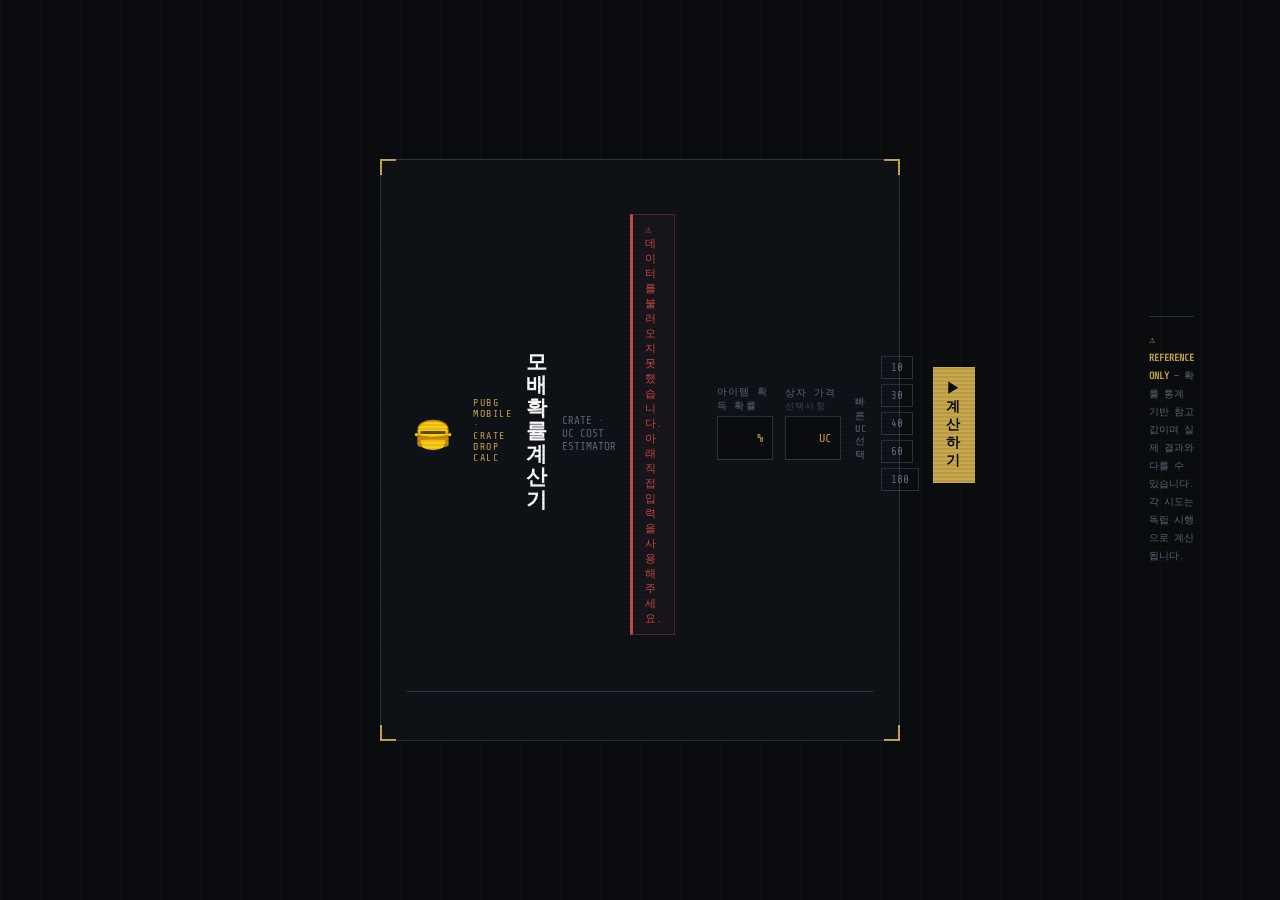
==== index.html @ 36c5b49b "Update index.html" ====
<!DOCTYPE html>
<html lang="ko">
<head>
  <meta charset="UTF-8">
  <meta name="viewport" content="width=device-width, initial-scale=1.0">
  <title>모배 확률 계산기</title>
  <!-- Open Graph -->
  <meta property="og:title" content="PUBG INFO - UC 최저가 계산기 & 정보">
  <meta property="og:description" content="iOS / Android UC 최저가 계산기, 확률 계산기, PUBG 최신 정보를 한곳에서 확인하세요!">
  <meta property="og:image" content="https://wsrv.nl/?url=pbs.twimg.com/media/HD0AyoGb0AAxXjQ.jpg:large&w=1200&h=630&fit=cover">
  <meta property="og:image:width" content="1200">
  <meta property="og:image:height" content="630">
  <meta property="og:url" content="https://pubgmk14.github.io/Main-web/">
  <meta property="og:type" content="website">
  <link href="https://fonts.googleapis.com/css2?family=Share+Tech+Mono&family=Rajdhani:wght@400;600;700&display=swap" rel="stylesheet">
  <style>
    :root {
      --bg:      #0a0c0f;
      --panel:   #0f1318;
      --border:  #2a3540;
      --accent:  #c8a84b;
      --accent2: #4b8fc8;
      --text:    #d4dde6;
      --dim:     #5a6a7a;
      --danger:  #c84b4b;
      --green:   #4bc87a;
      --red:     #e05c5c;
      --mono:    'Share Tech Mono', monospace;
      --sans:    'Rajdhani', sans-serif;
    }
    *, *::before, *::after { box-sizing: border-box; margin: 0; padding: 0; }

    body {
      background: var(--bg);
      color: var(--text);
      font-family: var(--sans);
      min-height: 100vh;
      display: flex;
      align-items: center;
      justify-content: center;
      padding: 28px 0;
    }
    body::before {
      content: '';
      position: fixed; inset: 0;
      background-image:
        linear-gradient(rgba(200,168,75,.04) 1px, transparent 1px),
        linear-gradient(90deg, rgba(200,168,75,.04) 1px, transparent 1px);
      background-size: 40px 40px;
      pointer-events: none;
    }
    body::after {
      content: '';
      position: fixed; inset: 0;
      background: repeating-linear-gradient(0deg, transparent, transparent 2px, rgba(0,0,0,.08) 2px, rgba(0,0,0,.08) 4px);
      pointer-events: none;
    }

    .panel {
      position: relative;
      width: min(520px, 96vw);
      background: var(--panel);
      border: 1px solid var(--border);
      padding: 30px 26px 26px;
      animation: fadeIn .5s ease;
    }
    .panel::before, .panel::after,
    .panel .cbl, .panel .cbr {
      content: '';
      position: absolute;
      width: 16px; height: 16px;
      border-color: var(--accent);
      border-style: solid;
    }
    .panel::before { top:-1px;    left:-1px;   border-width: 2px 0 0 2px; }
    .panel::after  { top:-1px;    right:-1px;  border-width: 2px 2px 0 0; }
    .panel .cbl    { bottom:-1px; left:-1px;   border-width: 0 0 2px 2px; }
    .panel .cbr    { bottom:-1px; right:-1px;  border-width: 0 2px 2px 0; }

    /* ── Header ── */
    .header {
      display: flex;
      align-items: center;
      gap: 14px;
      margin-bottom: 22px;
      padding-bottom: 18px;
      border-bottom: 1px solid var(--border);
    }
    .badge { font-family: var(--mono); font-size: 10px; letter-spacing: .15em; color: var(--accent); margin-bottom: 4px; }
    h1 { font-size: 21px; font-weight: 700; letter-spacing: .05em; color: #fff; line-height: 1.1; }
    .sub { font-family: var(--mono); font-size: 11px; color: var(--dim); margin-top: 3px; }

    /* ── Loading ── */
    .loading-bar {
      display: flex;
      align-items: center;
      gap: 10px;
      font-family: var(--mono);
      font-size: 11px;
      color: var(--accent);
      padding: 10px 0 14px;
    }
    .spinner {
      width: 14px; height: 14px;
      border: 2px solid var(--border);
      border-top-color: var(--accent);
      border-radius: 50%;
      animation: spin .7s linear infinite;
      flex-shrink: 0;
    }
    .load-err {
      font-family: var(--mono);
      font-size: 11px;
      color: var(--danger);
      padding: 8px 12px;
      border: 1px solid rgba(200,75,75,.3);
      border-left: 3px solid var(--danger);
      background: rgba(200,75,75,.05);
      margin-bottom: 14px;
      display: none;
    }
    .load-err.show { display: block; }

    /* ── Field label ── */
    .flabel {
      font-family: var(--mono);
      font-size: 10px;
      letter-spacing: .12em;
      color: var(--dim);
      text-transform: uppercase;
      margin-bottom: 7px;
    }

    /* ── Dropdowns ── */
    .select-wrap { position: relative; margin-bottom: 14px; }
    .select-wrap select {
      width: 100%;
      background: var(--bg);
      border: 1px solid var(--border);
      color: var(--text);
      font-family: var(--mono);
      font-size: 12px;
      padding: 11px 36px 11px 12px;
      outline: none;
      appearance: none;
      -webkit-appearance: none;
      cursor: pointer;
      transition: border-color .2s;
    }
    .select-wrap select:focus { border-color: var(--accent); }
    .select-wrap select:disabled { opacity: .35; cursor: not-allowed; }
    .select-arrow {
      position: absolute;
      right: 12px; top: 50%;
      transform: translateY(-50%);
      color: var(--accent);
      pointer-events: none;
      font-size: 10px;
    }
    .select-wrap select option { background: #141a22; }

    /* item option grade color dots */
    .grade-dot {
      display: inline-block;
      width: 7px; height: 7px;
      border-radius: 50%;
      margin-right: 4px;
    }

    /* ── Selected prob display ── */
    .prob-display {
      background: var(--bg);
      border: 1px solid var(--border);
      border-left: 3px solid var(--accent);
      padding: 10px 14px;
      margin-bottom: 14px;
      display: none;
      align-items: center;
      justify-content: space-between;
      gap: 8px;
    }
    .prob-display.show { display: flex; }
    .prob-left { flex: 1; min-width: 0; }
    .prob-label { font-family: var(--mono); font-size: 9px; color: var(--dim); letter-spacing: .1em; margin-bottom: 2px; }
    .prob-item  { font-family: var(--mono); font-size: 11px; color: var(--text); white-space: nowrap; overflow: hidden; text-overflow: ellipsis; }
    .prob-grade-badge {
      font-family: var(--mono);
      font-size: 10px;
      padding: 2px 7px;
      border-radius: 2px;
      flex-shrink: 0;
    }
    .prob-val-big { font-family: var(--mono); font-size: 22px; color: var(--accent); flex-shrink: 0; }

    /* ── Manual toggle ── */
    .manual-toggle {
      font-family: var(--mono);
      font-size: 10px;
      color: var(--dim);
      text-align: right;
      margin-bottom: 12px;
      cursor: pointer;
      text-decoration: underline;
      text-underline-offset: 2px;
      letter-spacing: .05em;
      user-select: none;
    }
    .manual-toggle:hover { color: var(--accent); }

    .manual-section { display: none; }
    .manual-section.show { display: block; }

    /* ── Text input ── */
    .input-wrap { position: relative; margin-bottom: 14px; }
    .input-wrap input {
      width: 100%;
      background: var(--bg);
      border: 1px solid var(--border);
      color: var(--text);
      font-family: var(--mono);
      font-size: 19px;
      padding: 10px 42px 10px 12px;
      outline: none;
      transition: border-color .2s;
      appearance: textfield;
      -moz-appearance: textfield;
    }
    .input-wrap input::-webkit-inner-spin-button,
    .input-wrap input::-webkit-outer-spin-button { -webkit-appearance: none; }
    .input-wrap input:focus { border-color: var(--accent); }
    .input-wrap input::placeholder { color: var(--dim); font-size: 15px; }
    .ulabel {
      position: absolute;
      right: 10px; top: 50%;
      transform: translateY(-50%);
      font-family: var(--mono);
      font-size: 12px;
      color: var(--accent);
      pointer-events: none;
    }

    /* ── Sep ── */
    .sep { border: none; border-top: 1px solid var(--border); margin: 4px 0 16px; }

    /* ── Chips ── */
    .chip-row { display: flex; flex-wrap: wrap; gap: 5px; margin-bottom: 16px; }
    .chip {
      font-family: var(--mono);
      font-size: 11px;
      padding: 4px 9px;
      border: 1px solid var(--border);
      background: transparent;
      color: var(--dim);
      cursor: pointer;
      transition: all .15s;
    }
    .chip:hover  { border-color: var(--accent); color: var(--accent); }
    .chip.active { border-color: var(--accent); background: rgba(200,168,75,.12); color: var(--accent); }

    /* ── Calc btn ── */
    .calc-btn {
      width: 100%;
      background: var(--accent);
      color: #0a0c0f;
      border: none;
      font-family: var(--sans);
      font-weight: 700;
      font-size: 14px;
      letter-spacing: .1em;
      text-transform: uppercase;
      padding: 13px;
      cursor: pointer;
      transition: background .15s, transform .1s;
      margin-bottom: 14px;
    }
    .calc-btn:hover  { background: #d9bc6e; }
    .calc-btn:active { transform: scale(.98); }
    .calc-btn:disabled { opacity: .35; cursor: not-allowed; transform: none; }

    /* ── Error ── */
    .error-msg { font-family: var(--mono); font-size: 11px; color: var(--danger); margin-bottom: 10px; display: none; }
    .error-msg.show { display: block; }

    /* ── Results ── */
    .results {
      opacity: 0;
      transform: translateY(6px);
      transition: opacity .3s, transform .3s;
    }
    .results.visible { opacity: 1; transform: none; }

    .res-header {
      display: grid;
      grid-template-columns: 70px 1fr 1fr;
      margin-bottom: 4px;
      padding: 0 2px;
    }
    .res-header span {
      font-family: var(--mono);
      font-size: 9px;
      letter-spacing: .12em;
      color: var(--dim);
      text-transform: uppercase;
    }
    .res-header span:nth-child(2),
    .res-header span:nth-child(3) { text-align: center; }

    .res-row {
      display: grid;
      grid-template-columns: 70px 1fr 1fr;
      border: 1px solid var(--border);
      border-left: 3px solid var(--accent2);
      background: var(--bg);
      margin-bottom: 6px;
      overflow: hidden;
    }
    .res-row.c-gold  { border-left-color: var(--accent); }
    .res-row.c-green { border-left-color: var(--green);  }
    .res-row.c-red   { border-left-color: var(--red);    }

    .res-label {
      padding: 10px 8px;
      border-right: 1px solid var(--border);
      display: flex;
      flex-direction: column;
      justify-content: center;
    }
    .res-label .pct  { font-family: var(--mono); font-size: 15px; color: #fff; font-weight: 700; line-height: 1; }
    .res-label .ptag { font-family: var(--mono); font-size: 9px; color: var(--dim); margin-top: 2px; }

    .res-cell {
      padding: 10px 10px;
      display: flex;
      flex-direction: column;
      justify-content: center;
      align-items: center;
      border-right: 1px solid var(--border);
    }
    .res-cell:last-child { border-right: none; }

    .cell-val {
      font-family: var(--mono);
      font-size: 17px;
      color: #fff;
      white-space: nowrap;
      overflow: hidden;
      text-overflow: ellipsis;
      max-width: 100%;
    }
    .cell-val .unit  { font-size: 11px; color: var(--dim); margin-left: 2px; }
    .cell-val .ucsym { font-size: 11px; color: var(--accent); margin-right: 2px; }
    .cell-sub { font-family: var(--mono); font-size: 9px; color: var(--dim); margin-top: 2px; }

    /* ── 100% note ── */
    .inf-note {
      font-family: var(--mono);
      font-size: 10px;
      color: var(--dim);
      background: rgba(224,92,92,.05);
      border: 1px solid rgba(224,92,92,.18);
      border-left: 3px solid var(--red);
      padding: 8px 12px;
      line-height: 1.8;
      margin-bottom: 6px;
      display: none;
    }
    .inf-note.show { display: block; }
    .inf-note b { color: #e8a0a0; }

    /* ── Freshness ── */
    .freshness {
      font-family: var(--mono);
      font-size: 9px;
      color: var(--dim);
      margin-bottom: 14px;
      display: none;
    }
    .freshness.show { display: flex; align-items: center; gap: 6px; }
    .freshness .dot { color: var(--green); }
    .freshness .cnt { color: var(--accent); }

    /* ── Notice ── */
    .notice {
      font-family: var(--mono);
      font-size: 10px;
      color: var(--dim);
      margin-top: 18px;
      padding-top: 14px;
      border-top: 1px solid var(--border);
      line-height: 1.8;
    }
    .notice b { color: var(--accent); }

    @media (max-width: 380px) {
      .res-row    { grid-template-columns: 58px 1fr 1fr; }
      .res-header { grid-template-columns: 58px 1fr 1fr; }
      .res-cell   { padding: 8px 6px; }
      .res-label  { padding: 8px 5px; }
      .res-label .pct { font-size: 13px; }
      .cell-val   { font-size: 14px; }
    }

    @keyframes fadeIn { from { opacity:0; transform:translateY(12px); } to { opacity:1; transform:none; } }
    @keyframes spin   { to { transform: rotate(360deg); } }
    @keyframes rowpulse {
      0%   { box-shadow: 0 0 0 0 rgba(200,168,75,.3); }
      70%  { box-shadow: 0 0 0 6px rgba(200,168,75,0); }
      100% { box-shadow: 0 0 0 0 rgba(200,168,75,0); }
    }
    .grade-chip {
      font-family: var(--mono);
      font-size: 11px;
      padding: 5px 10px;
      border: 1px solid var(--border);
      cursor: pointer;
      transition: all .15s;
      display: flex;
      align-items: center;
      gap: 5px;
    }
    .grade-chip:hover { filter: brightness(1.2); }
    .grade-chip.active { outline: 2px solid var(--accent); outline-offset: 1px; }
    .grade-chip .gname { font-weight: 700; }
    .grade-chip .gpct  { opacity: .8; }

    .res-row.pulse { animation: rowpulse .4s ease; }
  </style>
</head>
<body>
<div class="panel">
  <div class="cbl"></div><div class="cbr"></div>

  <!-- Header -->
    <div class="header">
    <svg xmlns="http://www.w3.org/2000/svg" viewBox="0 0 100 100" width="52" height="52" style="flex-shrink:0;">
    <path d="M20,45 C20,20 80,20 80,45 L80,75 C80,82 20,82 20,75 Z" fill="#CA8A04"/>
  
    <path d="M22,45 C22,25 78,25 78,45 L78,55 C78,55 50,65 22,55 Z" fill="#FACC15"/>
  
    <rect x="26" y="48" width="48" height="6" rx="1" fill="#000000" fill-opacity="0.6"/>
  
    <path d="M25,65 L75,65 L70,80 C60,86 40,86 30,80 Z" fill="#FACC15"/>
  
    <circle cx="18" cy="55" r="3" fill="#FACC15"/>
    <circle cx="82" cy="55" r="3" fill="#FACC15"/>
  
    <path d="M25,65 Q50,60 75,65" stroke="#CA8A04" stroke-width="2" fill="none"/>
  </svg>
    
      <div class="badge">PUBG MOBILE · CRATE DROP CALC</div>
      <h1>모배 확률 계산기</h1>
      <div class="sub">CRATE · UC COST ESTIMATOR</div>
  
  <!-- Loading -->
  <div class="loading-bar" id="loading">
    <div class="spinner"></div>
    <span>확률 데이터 불러오는 중...</span>
  </div>
  <div class="load-err" id="load-err">
    ⚠ 데이터를 불러오지 못했습니다. 아래 직접 입력을 사용해주세요.
  </div>

  <!-- Dropdown section -->
  <div id="dropdown-section" style="display:none">

    <div class="freshness" id="freshness">
      <span class="dot">●</span>
      <span>PUBGM 확률표 연동 —</span>
      <span class="cnt" id="crate-count"></span>
      <span>개 상자 로드됨</span>
    </div>

    <div class="flabel">상자 선택</div>
    <div class="select-wrap">
      <select id="crate-select" onchange="onCrateChange()">
        <option value="">— 상자를 선택하세요 —</option>
      </select>
      <span class="select-arrow">▼</span>
    </div>

    <div class="flabel">아이템 선택</div>
    <div class="select-wrap">
      <select id="item-select" onchange="onItemChange()" disabled>
        <option value="">— 상자를 먼저 선택하세요 —</option>
      </select>
      <span class="select-arrow">▼</span>
    </div>

    <!-- 선택 확률 표시 -->
    <div class="prob-display" id="prob-display">
      <div class="prob-left">
        <div class="prob-label">ITEM DROP RATE</div>
        <div class="prob-item" id="prob-item-name"></div>
      </div>
      <div class="prob-grade-badge" id="prob-grade-badge"></div>
      <div class="prob-val-big" id="prob-val-display">—%</div>
    </div>

    <!-- 등급별 합산 확률 칩 -->
    <div id="grade-summary" style="display:none;margin-bottom:12px">
      <div class="flabel" style="margin-bottom:6px">등급별 합산 확률 — 클릭하면 해당 확률로 계산</div>
      <div id="grade-chips" style="display:flex;flex-wrap:wrap;gap:5px"></div>
    </div>

    <div class="manual-toggle" onclick="toggleManual()">✏ 직접 입력하기</div>
  </div>

  <!-- Manual input -->
  <div class="manual-section" id="manual-section">
    <div class="manual-toggle" id="back-btn" onclick="toggleManual()" style="display:none">◂ 상자 선택으로 돌아가기</div>
  </div>

  <div class="sep"></div>

  <!-- 확률 + UC 나란히 -->
  <div style="display:grid; grid-template-columns:1fr 1fr; gap:12px; margin-bottom:14px;">
    <div>
      <div class="flabel" style="display:flex;align-items:center;height:20px;margin-bottom:7px">
        <span>아이템 획득 확률</span>
      </div>
      <div class="input-wrap" style="margin-bottom:0">
        <input type="number" id="probability" placeholder="예: 0.1" min="0.0001" max="100" step="any"
               onkeydown="if(event.key==='Enter') calculate()">
        <span class="ulabel">%</span>
      </div>
    </div>
    <div>
      <div class="flabel" style="display:flex;align-items:center;height:20px;margin-bottom:7px">
        <span>상자 가격 <span style="color:#3a4a5a;font-size:9px">선택사항</span></span>
      </div>
      <div class="input-wrap" style="margin-bottom:0">
        <input type="number" id="uc-price" placeholder="60" min="1" step="1"
               onkeydown="if(event.key==='Enter') calculate()"
               oninput="syncChips()">
        <span class="ulabel">UC</span>
      </div>
    </div>
  </div>
  <div class="flabel" style="margin-bottom:6px">빠른 UC 선택</div>
  <div class="chip-row" id="chip-row"></div>

  <button type="button" class="calc-btn" id="calc-btn" onclick="calculate()" disabled>▶ 계산하기</button>
  <div class="error-msg" id="error">⚠ 올바른 확률을 입력하세요 (0 초과 ~ 100 이하)</div>

  <!-- Results -->
  <div class="results" id="results">
    <div class="res-header">
      <span>구간</span>
      <span>📦 시도 횟수</span>
      <span>💸 UC 소비</span>
    </div>
    <div class="res-row c-gold" id="row-avg">
      <div class="res-label"><div class="pct">평균</div><div class="ptag">EXPECTED</div></div>
      <div class="res-cell"><div class="cell-val" id="val-avg">—<span class="unit">회</span></div><div class="cell-sub">기댓값</div></div>
      <div class="res-cell" id="uc-avg"><div class="cell-val" style="color:var(--dim);font-size:13px">—</div><div class="cell-sub">가격 미입력</div></div>
    </div>
    <div class="res-row" id="row-50">
      <div class="res-label"><div class="pct">50%</div><div class="ptag">MEDIAN</div></div>
      <div class="res-cell"><div class="cell-val" id="val-50">—<span class="unit">회</span></div><div class="cell-sub">2번 중 1번</div></div>
      <div class="res-cell" id="uc-50"><div class="cell-val" style="color:var(--dim);font-size:13px">—</div><div class="cell-sub">가격 미입력</div></div>
    </div>
    <div class="res-row c-green" id="row-90">
      <div class="res-label"><div class="pct">90%</div><div class="ptag">HIGH</div></div>
      <div class="res-cell"><div class="cell-val" id="val-90">—<span class="unit">회</span></div><div class="cell-sub">10번 중 9번</div></div>
      <div class="res-cell" id="uc-90"><div class="cell-val" style="color:var(--dim);font-size:13px">—</div><div class="cell-sub">가격 미입력</div></div>
    </div>
    <div class="res-row c-red" id="row-99">
      <div class="res-label"><div class="pct">99%</div><div class="ptag">≈100%</div></div>
      <div class="res-cell"><div class="cell-val" id="val-99">—<span class="unit">회</span></div><div class="cell-sub">100번 중 99번</div></div>
      <div class="res-cell" id="uc-99"><div class="cell-val" style="color:var(--dim);font-size:13px">—</div><div class="cell-sub">가격 미입력</div></div>
    </div>
    <div class="inf-note" id="inf-note">
      <b>💡 100%는 왜 없나요?</b><br>
      확률 게임에서 "반드시 나온다"는 보장은 없어요.<br>
      99% 행은 <b>저 횟수만큼 열면 100번 중 99번은 이미 나왔을 기준</b>이에요.<br>
      현실적인 목표치로 참고하세요!
    </div>
  </div>

  <div class="notice">
    <b>⚠ REFERENCE ONLY</b> — 확률 통계 기반 참고값이며 실제 결과와 다를 수 있습니다.<br>
    각 시도는 독립 시행으로 계산됩니다.
  </div>
</div>

<script>
  const SHEET_ID = '1K2Q4loa65fnmIWM70UW4BA_bs894VUIBClE6gqUHOMU';
  // gviz CSV는 인증 없이 공개 시트 전체를 가져옴
  const CSV_URL  = `https://docs.google.com/spreadsheets/d/${SHEET_ID}/gviz/tq?tqx=out:csv&sheet=확률표`;
  const PRESETS = [10, 30, 40, 60, 180];

  // 등급별 색상 매핑
  const GRADE_COLORS = {
    '레드':   { bg: 'rgba(220,60,60,.15)',  text: '#e07070', border: 'rgba(220,60,60,.4)'  },
    '핑크':   { bg: 'rgba(220,100,180,.15)',text: '#e090d0', border: 'rgba(220,100,180,.4)'},
    '퍼플':   { bg: 'rgba(150,80,220,.15)', text: '#b090e0', border: 'rgba(150,80,220,.4)' },
    '블루':   { bg: 'rgba(60,120,220,.15)', text: '#70a0e0', border: 'rgba(60,120,220,.4)' },
    '그린':   { bg: 'rgba(60,180,100,.15)', text: '#70c080', border: 'rgba(60,180,100,.4)' },
  };

  let sheetData    = {};
  let isManual     = false;
  let selectedProb = null;
  function renderChips() {
    const row = document.getElementById('chip-row');
    row.innerHTML = '';
    for (const val of PRESETS) {
      const btn = document.createElement('button');
      btn.type = 'button';
      btn.className = 'chip';
      btn.textContent = val;
      btn.onclick = () => setUC(val);
      row.appendChild(btn);
    }
  }
  let dataLoaded   = false;

  /* ══ CSV 로드 ══ */
  async function loadSheet() {
    try {
      const res = await fetch(CSV_URL);
      if (!res.ok) throw new Error('fetch failed');
      const text = await res.text();
      parseSheet(text);
      document.getElementById('loading').style.display = 'none';
      document.getElementById('dropdown-section').style.display = 'block';
      document.getElementById('freshness').classList.add('show');
      document.getElementById('crate-count').textContent = Object.keys(sheetData).length;
      dataLoaded = true;
    } catch (e) {
      document.getElementById('loading').style.display = 'none';
      document.getElementById('load-err').classList.add('show');
      showManual(true);
    }
  }

  /* ══ CSV 파싱 ══
     로직: A열에서 '아이템 명(KR)' 찾기 → 위 행 = 상자명
     확률 컬럼은 헤더에서 '확률' 첫 번째 컬럼 사용
     확률 데이터 없는 상자는 드롭다운 제외
  ══ */
  function parseSheet(text) {
    const rows = csvToRows(text);
    sheetData  = {};
    const crateOrder = [];

    // 아이템 명(KR) 헤더 행 인덱스 전부 수집
    const sections = [];
    for (let i = 0; i < rows.length; i++) {
      const c0 = (rows[i][0] || '').toString().trim();
      if (c0 === '아이템 명(KR)' || c0 === '아이템명(KR)' || c0.includes('아이템 명(KR)')) {
        // 상자명: 바로 위 행 (비어있으면 더 위로)
        let nameRow = i - 1;
        while (nameRow >= 0 && !(rows[nameRow][0] || '').toString().trim()) nameRow--;
        const rawName = nameRow >= 0 ? (rows[nameRow][0] || '').toString() : '';
        // 정제: 특수문자, 끝 시간 제거
        const crateName = rawName
          .replace(/[■▣□◆◇●◎▷\[\]]/g, '')
          .replace(/\s*\d{1,2}:\d{2}~?\s*$/, '')
          .replace(/~\s*$/, '')
          .replace(/\s+/g, ' ')
          .trim();
        if (crateName) sections.push({ crateName, headerRow: i, nameRow });
      }
    }

    // 각 섹션 데이터 파싱
    for (let s = 0; s < sections.length; s++) {
      const { crateName, headerRow, nameRow } = sections[s];
      const endRow = s + 1 < sections.length ? sections[s + 1].headerRow - 2 : rows.length;

      // 헤더 컬럼에서 등급/확률 인덱스 찾기
      const hdr = rows[headerRow].map(c => (c || '').toString().trim());
      const gradeIdx = hdr.findIndex(h => h.includes('등급'));
      const probIdx  = hdr.findIndex(h => h === '확률' || h.startsWith('확률'));

      const items = [];
      for (let r = headerRow + 1; r < endRow; r++) {
        const row = rows[r];
        const c0  = (row[0] || '').toString().trim();
        if (!c0) continue;
        if (c0 === '총합' || c0.startsWith('*') || /^\d+\./.test(c0)) continue;

        const itemKR = c0;
        const grade  = gradeIdx !== -1 ? (row[gradeIdx] || '').toString().trim() : '';

        // 확률 파싱: probIdx 우선, 없으면 전체 스캔
        let probNum = probIdx !== -1
          ? parseFloat((row[probIdx] || '').toString().replace('%', ''))
          : NaN;

        if (isNaN(probNum) || probNum <= 0) {
          for (let ci = 2; ci < row.length; ci++) {
            const n = parseFloat((row[ci] || '').toString().replace('%', ''));
            if (!isNaN(n) && n > 0 && n < 100) { probNum = n; break; }
          }
        }

        if (isNaN(probNum) || probNum <= 0 || probNum >= 100) continue;
        items.push({ item: itemKR, grade, prob: probNum });
      }

      if (items.length === 0) continue; // 확률 데이터 없으면 제외

      // 같은 이름 상자면 B열 날짜 붙이기
      let key = crateName;
      if (sheetData[key]) {
        const bCell = (rows[nameRow] ? (rows[nameRow][1] || rows[nameRow][2] || '') : '').toString();
        const dateM = bCell.match(/\d{4}-\d{2}-\d{2}/) || bCell.match(/\d{2,4}[.\-]\d{1,2}[.\-]\d{1,2}/);
        key = dateM ? `${crateName} (${dateM[0]})` : `${crateName} (${crateOrder.filter(k => k === crateName || k.startsWith(crateName + ' (')).length + 1})`;
      }
      sheetData[key] = items;
      crateOrder.push(key);
    }

    populateCrates(crateOrder.reverse());
  }

  /* ══ CSV → 2D 배열 (따옴표 처리 포함) ══ */
  function csvToRows(text) {
    const rows = [];
    const lines = text.split('\n');
    for (const line of lines) {
      const cols = [];
      let cur = '', inQ = false;
      for (let i = 0; i < line.length; i++) {
        const ch = line[i];
        if (ch === '"') { inQ = !inQ; continue; }
        if (ch === ',' && !inQ) { cols.push(cur.trim()); cur = ''; continue; }
        cur += ch;
      }
      cols.push(cur.trim());
      rows.push(cols);
    }
    return rows;
  }

  /* ══ 드롭다운 구성 ══ */
  function populateCrates(orderedKeys) {
    const sel = document.getElementById('crate-select');
    sel.innerHTML = '<option value="">— 상자를 선택하세요 —</option>';
    for (const crate of orderedKeys) {
      if (!sheetData[crate] || sheetData[crate].length === 0) continue;
      const opt = document.createElement('option');
      opt.value = crate;
      opt.textContent = crate;
      sel.appendChild(opt);
    }
  }

  function onCrateChange() {
    const crate   = document.getElementById('crate-select').value;
    const itemSel = document.getElementById('item-select');
    itemSel.innerHTML = '<option value="">— 아이템을 선택하세요 —</option>';
    selectedProb = null;
    hideProbDisplay();
    document.getElementById('calc-btn').disabled = true;

    if (!crate) { itemSel.disabled = true; return; }

    const items = sheetData[crate] || [];
    // 등급 순 정렬: 레드 > 핑크 > 퍼플 > 블루 > 그린 > 기타
    const gradeOrder = ['레드', '핑크', '퍼플', '블루', '그린'];
    const sorted = [...items].sort((a, b) => {
      const ai = gradeOrder.indexOf(a.grade);
      const bi = gradeOrder.indexOf(b.grade);
      if (ai === bi) return a.prob - b.prob; // 같은 등급이면 확률 낮은 순
      return (ai === -1 ? 99 : ai) - (bi === -1 ? 99 : bi);
    });

    for (const { item, grade, prob } of sorted) {
      const opt = document.createElement('option');
      opt.value = JSON.stringify({ prob, grade, item });
      const gradeTag = grade ? `[${grade}] ` : '';
      opt.textContent = `${gradeTag}${item}  (${prob}%)`;
      itemSel.appendChild(opt);
    }
    itemSel.disabled = false;

    // 등급별 합산 확률 칩 렌더링
    const gradeSum = {};
    for (const { grade, prob } of items) {
      if (!grade) continue;
      gradeSum[grade] = (gradeSum[grade] || 0) + prob;
    }
    const gradeSummaryEl = document.getElementById('grade-summary');
    const gradeChipsEl   = document.getElementById('grade-chips');
    gradeChipsEl.innerHTML = '';

    const gradeStyle = {
      '레드':  { bg:'rgba(220,60,60,.15)',   text:'#e07070', border:'rgba(220,60,60,.5)'   },
      '핑크':  { bg:'rgba(220,100,180,.15)', text:'#e090d0', border:'rgba(220,100,180,.5)' },
      '퍼플':  { bg:'rgba(150,80,220,.15)',  text:'#b090e0', border:'rgba(150,80,220,.5)'  },
      '블루':  { bg:'rgba(60,120,220,.15)',  text:'#70a0e0', border:'rgba(60,120,220,.5)'  },
      '그린':  { bg:'rgba(60,180,100,.15)',  text:'#70c080', border:'rgba(60,180,100,.5)'  },
    };
    const sortedGrades = Object.keys(gradeSum).sort((a,b) =>
      (gradeOrder.indexOf(a) === -1 ? 99 : gradeOrder.indexOf(a)) -
      (gradeOrder.indexOf(b) === -1 ? 99 : gradeOrder.indexOf(b))
    );

    for (const grade of sortedGrades) {
      const total = Math.round(gradeSum[grade] * 10000) / 10000;
      const gs = gradeStyle[grade] || { bg:'rgba(100,100,100,.15)', text:'#aaa', border:'rgba(100,100,100,.4)' };
      const chip = document.createElement('button');
      chip.type = 'button';
      chip.className = 'grade-chip';
      chip.style.cssText = `background:${gs.bg};color:${gs.text};border-color:${gs.border}`;
      chip.innerHTML = `<span class="gname">${grade}</span><span class="gpct">${total}%</span>`;
      chip.onclick = () => {
        document.querySelectorAll('.grade-chip').forEach(c => c.classList.remove('active'));
        chip.classList.add('active');
        // 아이템 선택 해제
        document.getElementById('item-select').value = '';
        hideProbDisplay();
        selectedProb = total;
        document.getElementById('calc-btn').disabled = false;
        calculate();
      };
      gradeChipsEl.appendChild(chip);
    }

    gradeSummaryEl.style.display = sortedGrades.length ? '' : 'none';
  }

  function onItemChange() {
    const sel = document.getElementById('item-select');
    if (!sel.value) {
      hideProbDisplay();
      selectedProb = null;
      document.getElementById('calc-btn').disabled = true;
      return;
    }
    const { prob, grade, item } = JSON.parse(sel.value);
    selectedProb = prob;
    document.querySelectorAll('.grade-chip').forEach(c => c.classList.remove('active'));

    // 확률 표시
    document.getElementById('prob-val-display').textContent = `${prob}%`;
    document.getElementById('prob-item-name').textContent   = item;

    // 등급 뱃지 색상
    const badge = document.getElementById('prob-grade-badge');
    const gc = GRADE_COLORS[grade];
    if (gc) {
      badge.textContent = grade;
      badge.style.cssText = `background:${gc.bg};color:${gc.text};border:1px solid ${gc.border}`;
    } else {
      badge.textContent = grade || '';
      badge.style.cssText = '';
    }

    document.getElementById('prob-display').classList.add('show');
    document.getElementById('calc-btn').disabled = false;
  }

  function hideProbDisplay() {
    document.getElementById('prob-display').classList.remove('show');
  }

  /* ══ 직접 입력 토글 ══ */
  function toggleManual() {
    isManual = !isManual;
    showManual(isManual);
  }
  function showManual(on) {
    isManual = on;
    document.getElementById('manual-section').classList.toggle('show', on);
    const backBtn = document.getElementById('back-btn');
    if (on) {
      document.getElementById('calc-btn').disabled = false;
      if (dataLoaded) backBtn.style.display = 'block';
    } else {
      backBtn.style.display = 'none';
      document.getElementById('calc-btn').disabled = (selectedProb === null);
    }
  }

  /* ══ UC ══ */
  function setUC(val) {
    document.getElementById('uc-price').value = val;
    syncChips();
    if (document.getElementById('results').classList.contains('visible')) calculate();
  }
  function syncChips() {
    const v = parseInt(document.getElementById('uc-price').value);
    document.querySelectorAll('#chip-row .chip').forEach(c => {
      c.classList.toggle('active', parseInt(c.textContent) === v);
    });
  }

  /* ══ 계산 ══ */
  function calculate() {
    const error   = document.getElementById('error');
    const results = document.getElementById('results');

    const rawP = isManual
      ? parseFloat(document.getElementById('probability').value)
      : selectedProb;

    const p = rawP / 100;
    if (!rawP || isNaN(p) || p <= 0 || p > 1) {
      error.classList.add('show');
      results.classList.remove('visible');
      return;
    }
    error.classList.remove('show');

    const ucPrice = parseFloat(document.getElementById('uc-price').value);
    const hasUC   = ucPrice > 0 && !isNaN(ucPrice);

    if (p >= 1) {
      ['avg','50','90','99'].forEach(k => setRow(k, 1, ucPrice, hasUC));
    } else {
      setRow('avg', Math.ceil(1 / p),                               ucPrice, hasUC);
      setRow('50',  Math.ceil(Math.log(0.5)  / Math.log(1 - p)),   ucPrice, hasUC);
      setRow('90',  Math.ceil(Math.log(0.10) / Math.log(1 - p)),   ucPrice, hasUC);
      setRow('99',  Math.ceil(Math.log(0.01) / Math.log(1 - p)),   ucPrice, hasUC);
    }

    document.getElementById('inf-note').classList.add('show');
    results.classList.add('visible');
  }

  function setRow(key, count, ucPrice, hasUC) {
    document.getElementById(`val-${key}`).innerHTML =
      `${count.toLocaleString()}<span class="unit">회</span>`;

    const ucCell = document.getElementById(`uc-${key}`);
    if (hasUC) {
      const total = Math.round(count * ucPrice);
      ucCell.innerHTML = `
        <div class="cell-val"><span class="ucsym">UC </span>${total.toLocaleString()}</div>
        <div class="cell-sub">${ucPrice.toLocaleString()}UC × ${count.toLocaleString()}회</div>`;
    } else {
      ucCell.innerHTML = `
        <div class="cell-val" style="color:var(--dim);font-size:13px">—</div>
        <div class="cell-sub">가격 미입력</div>`;
    }

    const row = document.getElementById(`row-${key}`);
    row.classList.remove('pulse');
    void row.offsetWidth;
    row.classList.add('pulse');
  }

  // 시작
  renderChips();
  loadSheet();
</script>
</div>
</body>
</html>
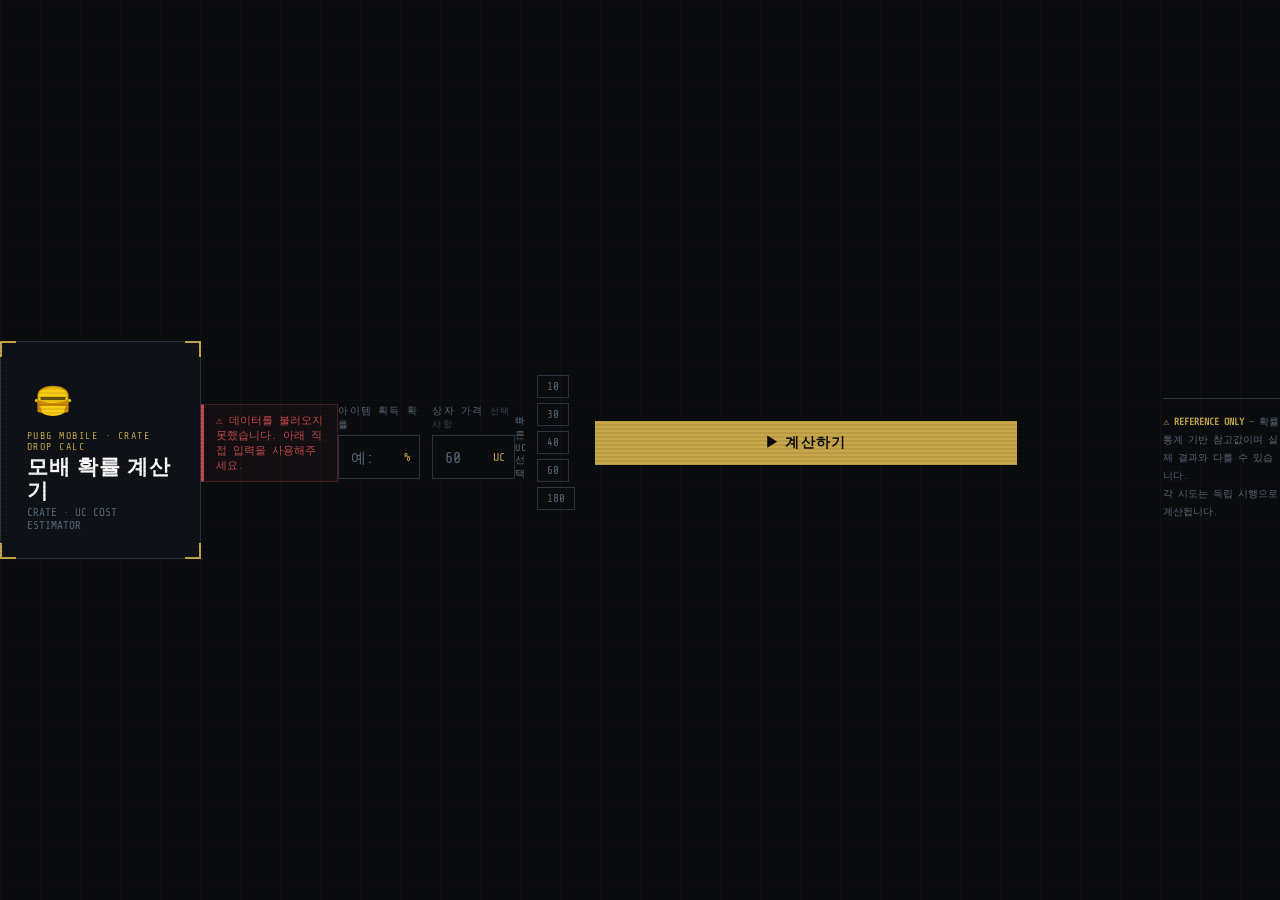
==== commit 6ff2c07e: "Update index.html" ====
--- a/index.html
+++ b/index.html
@@ -431,26 +431,27 @@
   <div class="cbl"></div><div class="cbr"></div>
 
   <!-- Header -->
-    <div class="header">
     <svg xmlns="http://www.w3.org/2000/svg" viewBox="0 0 100 100" width="52" height="52" style="flex-shrink:0;">
-    <path d="M20,45 C20,20 80,20 80,45 L80,75 C80,82 20,82 20,75 Z" fill="#CA8A04"/>
+  <path d="M20,45 C20,20 80,20 80,45 L80,75 C80,82 20,82 20,75 Z" fill="#CA8A04"/>
   
-    <path d="M22,45 C22,25 78,25 78,45 L78,55 C78,55 50,65 22,55 Z" fill="#FACC15"/>
+  <path d="M22,45 C22,25 78,25 78,45 L78,55 C78,55 50,65 22,55 Z" fill="#FACC15"/>
   
-    <rect x="26" y="48" width="48" height="6" rx="1" fill="#000000" fill-opacity="0.6"/>
+  <rect x="26" y="48" width="48" height="6" rx="1" fill="#000000" fill-opacity="0.6"/>
   
-    <path d="M25,65 L75,65 L70,80 C60,86 40,86 30,80 Z" fill="#FACC15"/>
+  <path d="M25,65 L75,65 L70,80 C60,86 40,86 30,80 Z" fill="#FACC15"/>
   
-    <circle cx="18" cy="55" r="3" fill="#FACC15"/>
-    <circle cx="82" cy="55" r="3" fill="#FACC15"/>
+  <circle cx="18" cy="55" r="3" fill="#FACC15"/>
+  <circle cx="82" cy="55" r="3" fill="#FACC15"/>
   
-    <path d="M25,65 Q50,60 75,65" stroke="#CA8A04" stroke-width="2" fill="none"/>
-  </svg>
-    
+  <path d="M25,65 Q50,60 75,65" stroke="#CA8A04" stroke-width="2" fill="none"/>
+</svg>
+      
       <div class="badge">PUBG MOBILE · CRATE DROP CALC</div>
       <h1>모배 확률 계산기</h1>
       <div class="sub">CRATE · UC COST ESTIMATOR</div>
-  
+    </div>
+  </div>
+
   <!-- Loading -->
   <div class="loading-bar" id="loading">
     <div class="spinner"></div>
@@ -465,7 +466,7 @@
 
     <div class="freshness" id="freshness">
       <span class="dot">●</span>
-      <span>PUBGM 확률표 연동 —</span>
+      <span>스프레드시트 연동 —</span>
       <span class="cnt" id="crate-count"></span>
       <span>개 상자 로드됨</span>
     </div>
@@ -948,6 +949,5 @@
   renderChips();
   loadSheet();
 </script>
-</div>
 </body>
 </html>
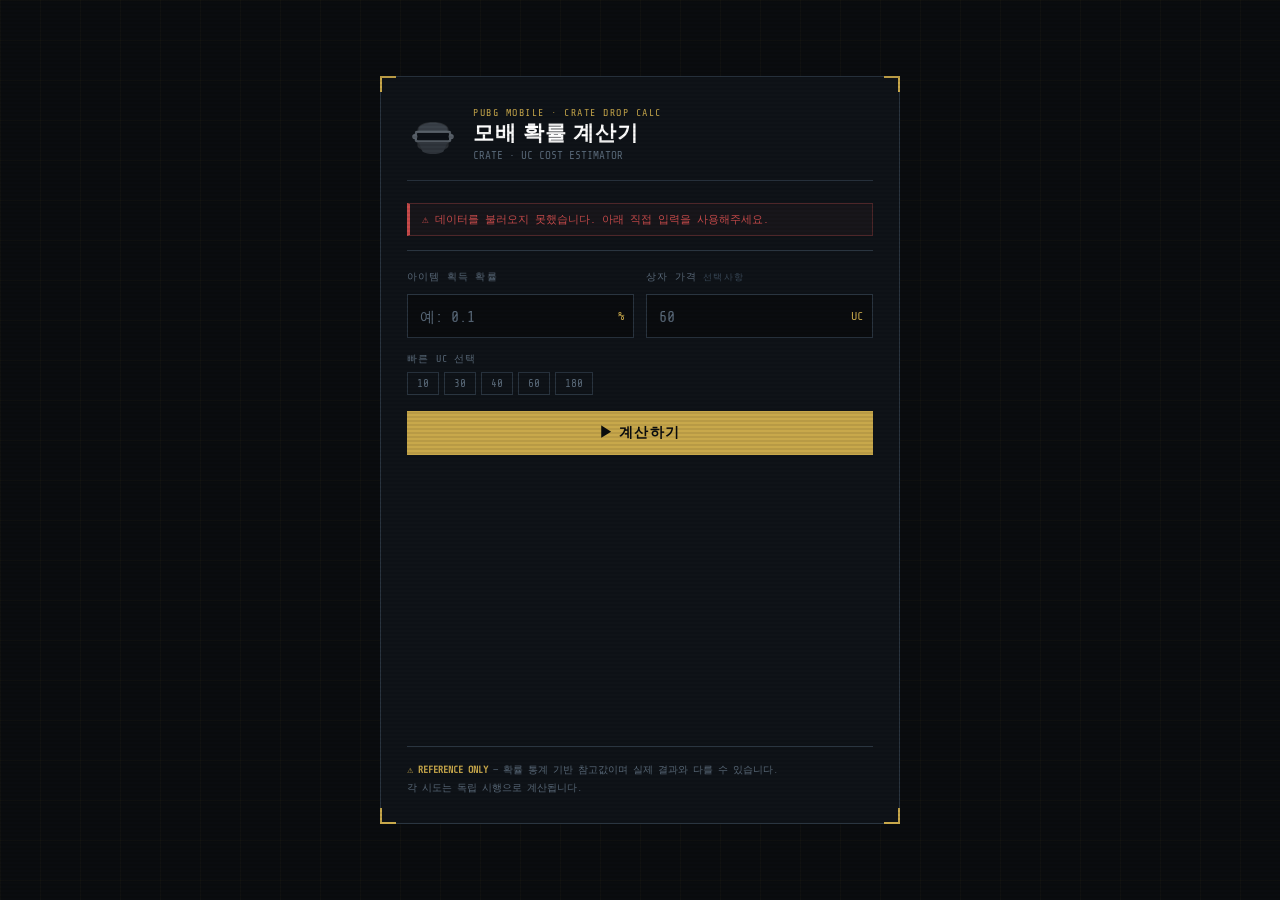
==== commit f0974636: "Update SVG graphics and text in index.html" ====
--- a/index.html
+++ b/index.html
@@ -431,20 +431,17 @@
   <div class="cbl"></div><div class="cbr"></div>
 
   <!-- Header -->
+       <div class="header">
     <svg xmlns="http://www.w3.org/2000/svg" viewBox="0 0 100 100" width="52" height="52" style="flex-shrink:0;">
-  <path d="M20,45 C20,20 80,20 80,45 L80,75 C80,82 20,82 20,75 Z" fill="#CA8A04"/>
-  
-  <path d="M22,45 C22,25 78,25 78,45 L78,55 C78,55 50,65 22,55 Z" fill="#FACC15"/>
-  
-  <rect x="26" y="48" width="48" height="6" rx="1" fill="#000000" fill-opacity="0.6"/>
-  
-  <path d="M25,65 L75,65 L70,80 C60,86 40,86 30,80 Z" fill="#FACC15"/>
-  
-  <circle cx="18" cy="55" r="3" fill="#FACC15"/>
-  <circle cx="82" cy="55" r="3" fill="#FACC15"/>
-  
-  <path d="M25,65 Q50,60 75,65" stroke="#CA8A04" stroke-width="2" fill="none"/>
-</svg>
+      <path d="M 20 40 C 20 20, 80 20, 80 40 L 80 70 C 80 85, 20 85, 20 70 Z" fill="#2a2e33"/>
+      <path d="M 22 40 C 22 22, 78 22, 78 40 L 78 50 C 78 50, 50 60, 22 50 Z" fill="#3b424a"/>
+      <rect x="15" y="42" width="70" height="22" rx="4" fill="#586069"/>
+      <rect x="19" y="46" width="62" height="14" rx="2" fill="#0d1117"/>
+      <path d="M 22 64 L 78 64 L 70 82 C 60 88, 40 88, 30 82 Z" fill="#30363d"/>
+      <circle cx="85" cy="53" r="5" fill="#586069"/>
+      <circle cx="15" cy="53" r="5" fill="#586069"/>
+    </svg>
+    <div>
       
       <div class="badge">PUBG MOBILE · CRATE DROP CALC</div>
       <h1>모배 확률 계산기</h1>
@@ -466,7 +463,7 @@
 
     <div class="freshness" id="freshness">
       <span class="dot">●</span>
-      <span>스프레드시트 연동 —</span>
+      <span>PUBGM 확률표 연동 —</span>
       <span class="cnt" id="crate-count"></span>
       <span>개 상자 로드됨</span>
     </div>
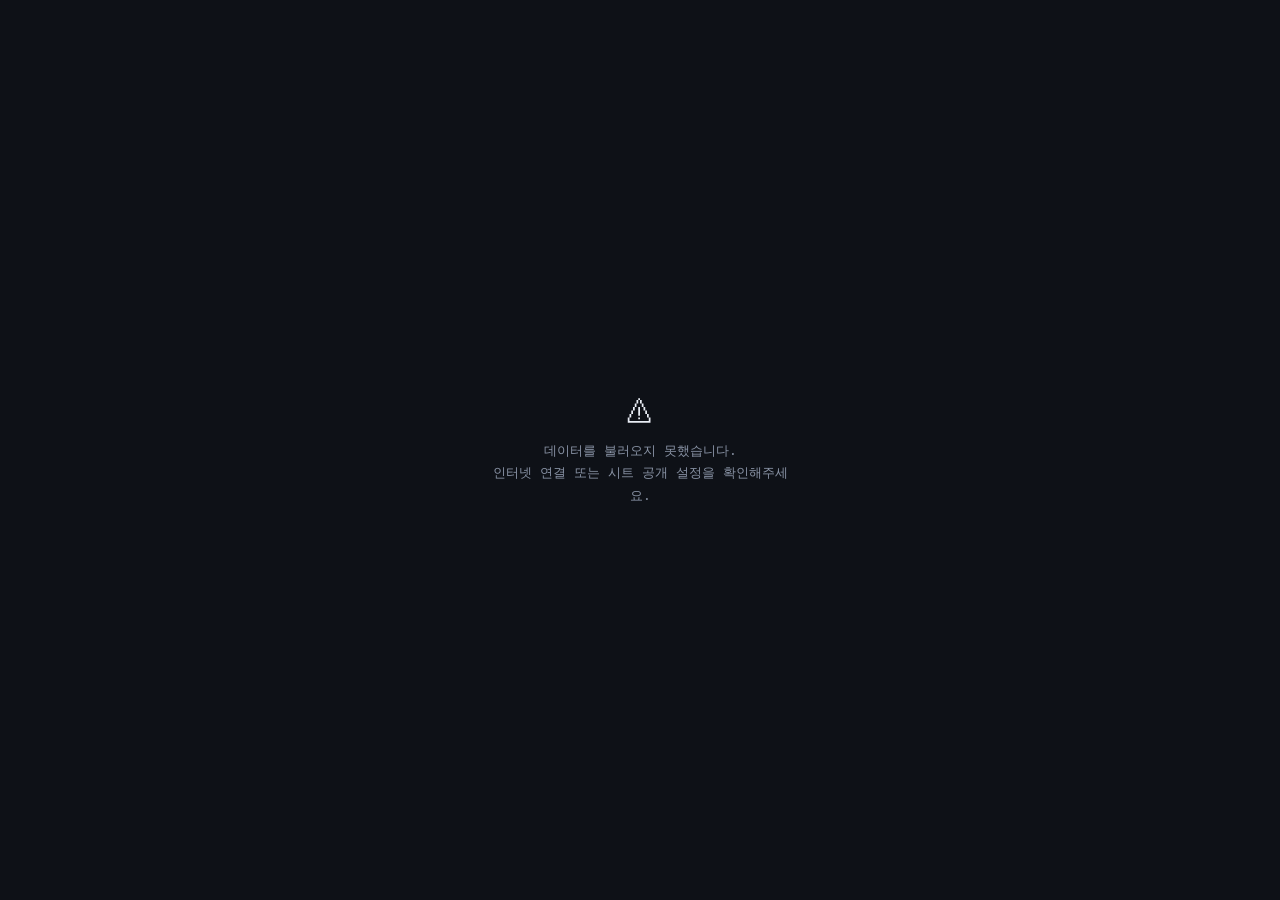
==== commit 5a06a7e0: "Update index.html" ====
--- a/index.html
+++ b/index.html
@@ -1,949 +1,872 @@
 <!DOCTYPE html>
-<html lang="ko">
+<html lang="ko" data-theme="dark">
 <head>
   <meta charset="UTF-8">
   <meta name="viewport" content="width=device-width, initial-scale=1.0">
-  <title>모배 확률 계산기</title>
-  <!-- Open Graph -->
-  <meta property="og:title" content="PUBG INFO - UC 최저가 계산기 & 정보">
-  <meta property="og:description" content="iOS / Android UC 최저가 계산기, 확률 계산기, PUBG 최신 정보를 한곳에서 확인하세요!">
+  <title>모배 확률표 뷰어</title>
+  <meta property="og:title" content="모배 확률표 뷰어 - PUBG Mobile Crate Drop Rates">
+  <meta property="og:description" content="PUBG Mobile 상자별 아이템 드롭 확률을 한눈에 확인하세요. 등급별 필터, 실시간 시트 연동.">
   <meta property="og:image" content="https://wsrv.nl/?url=pbs.twimg.com/media/HD0AyoGb0AAxXjQ.jpg:large&w=1200&h=630&fit=cover">
   <meta property="og:image:width" content="1200">
   <meta property="og:image:height" content="630">
   <meta property="og:url" content="https://pubgmk14.github.io/Main-web/">
   <meta property="og:type" content="website">
-  <link href="https://fonts.googleapis.com/css2?family=Share+Tech+Mono&family=Rajdhani:wght@400;600;700&display=swap" rel="stylesheet">
+  <meta name="twitter:card" content="summary_large_image">
+  <meta name="description" content="PUBG Mobile 상자별 아이템 드롭 확률을 한눈에 확인하세요. 등급별 필터, 실시간 시트 연동.">
+  <link href="https://fonts.googleapis.com/css2?family=DM+Sans:wght@300;400;500;600;700&family=DM+Mono:wght@400;500&display=swap" rel="stylesheet">
   <style>
     :root {
-      --bg:      #0a0c0f;
-      --panel:   #0f1318;
-      --border:  #2a3540;
-      --accent:  #c8a84b;
-      --accent2: #4b8fc8;
-      --text:    #d4dde6;
-      --dim:     #5a6a7a;
-      --danger:  #c84b4b;
-      --green:   #4bc87a;
-      --red:     #e05c5c;
-      --mono:    'Share Tech Mono', monospace;
-      --sans:    'Rajdhani', sans-serif;
+      --radius-sm: 8px;
+      --radius-md: 12px;
+      --radius-lg: 16px;
+      --accent:    #6c63ff;
+      --accent-lt: #9d97ff;
+      --accent-bg: rgba(108,99,255,.1);
+      --accent-bd: rgba(108,99,255,.28);
+      --red:    #f04e4e;
+      --pink:   #e060a8;
+      --purple: #9660dc;
+      --blue:   #4488e8;
+      --green:  #38b870;
+      --sans:   'DM Sans', sans-serif;
+      --mono:   'DM Mono', monospace;
+      --ease:   cubic-bezier(.4,0,.2,1);
+    }
+    [data-theme="dark"] {
+      --bg:       #0e1117;
+      --surface:  #161b24;
+      --surface2: #1c2333;
+      --surface3: #232d42;
+      --bd:       rgba(255,255,255,.07);
+      --bd2:      rgba(255,255,255,.13);
+      --txt:      #e8edf5;
+      --txt2:     #8892a4;
+      --txt3:     #4e5a6e;
+      --sh:       0 4px 24px rgba(0,0,0,.4);
+      --sh-sm:    0 2px 8px rgba(0,0,0,.3);
+    }
+    [data-theme="light"] {
+      --bg:       #f2f4f8;
+      --surface:  #ffffff;
+      --surface2: #f8f9fc;
+      --surface3: #edf0f7;
+      --bd:       rgba(0,0,0,.07);
+      --bd2:      rgba(0,0,0,.13);
+      --txt:      #111827;
+      --txt2:     #6b7280;
+      --txt3:     #9ca3af;
+      --sh:       0 4px 24px rgba(0,0,0,.08);
+      --sh-sm:    0 2px 8px rgba(0,0,0,.05);
     }
     *, *::before, *::after { box-sizing: border-box; margin: 0; padding: 0; }
-
     body {
-      background: var(--bg);
-      color: var(--text);
-      font-family: var(--sans);
-      min-height: 100vh;
-      display: flex;
-      align-items: center;
-      justify-content: center;
-      padding: 28px 0;
-    }
-    body::before {
-      content: '';
-      position: fixed; inset: 0;
-      background-image:
-        linear-gradient(rgba(200,168,75,.04) 1px, transparent 1px),
-        linear-gradient(90deg, rgba(200,168,75,.04) 1px, transparent 1px);
-      background-size: 40px 40px;
-      pointer-events: none;
-    }
-    body::after {
-      content: '';
-      position: fixed; inset: 0;
-      background: repeating-linear-gradient(0deg, transparent, transparent 2px, rgba(0,0,0,.08) 2px, rgba(0,0,0,.08) 4px);
-      pointer-events: none;
-    }
-
-    .panel {
+      background: var(--bg); color: var(--txt);
+      font-family: var(--sans); min-height: 100vh;
+      transition: background .3s, color .3s;
+    }
+
+    /* ══ LAYOUT ══ */
+    .layout { display: flex; min-height: 100vh; }
+
+    /* ══ SIDEBAR ══ */
+    .sidebar {
+      width: 252px; flex-shrink: 0;
+      background: var(--surface); border-right: 1px solid var(--bd);
+      display: flex; flex-direction: column;
+      position: fixed; top: 0; left: 0; bottom: 0; z-index: 100;
+      transition: transform .25s var(--ease);
+    }
+    .sb-head {
+      padding: 20px 18px 16px;
+      border-bottom: 1px solid var(--bd);
+    }
+    .logo-row { display: flex; align-items: center; gap: 10px; margin-bottom: 3px; }
+    .logo-icon {
+      width: 32px; height: 32px;
+      background: var(--accent-bg); border: 1px solid var(--accent-bd);
+      border-radius: var(--radius-sm);
+      display: flex; align-items: center; justify-content: center; flex-shrink: 0;
+    }
+    .logo-icon svg { width: 16px; height: 16px; color: var(--accent); }
+    .logo-name { font-size: 15px; font-weight: 700; color: var(--txt); letter-spacing: -.02em; }
+    .logo-sub  { font-size: 10px; color: var(--txt3); font-family: var(--mono); letter-spacing: .08em; }
+
+    .sb-search {
+      padding: 10px 14px;
+      border-bottom: 1px solid var(--bd);
+    }
+    .sb-search-inner {
+      display: flex; align-items: center; gap: 7px;
+      background: var(--surface2); border: 1px solid var(--bd);
+      border-radius: var(--radius-sm); padding: 7px 10px;
+      transition: border-color .2s;
+    }
+    .sb-search-inner:focus-within { border-color: var(--accent); }
+    .sb-search-inner svg { width: 12px; height: 12px; color: var(--txt3); flex-shrink: 0; }
+    .sb-search-inner input {
+      background: none; border: none; outline: none;
+      font-family: var(--sans); font-size: 12px; color: var(--txt); width: 100%;
+    }
+    .sb-search-inner input::placeholder { color: var(--txt3); }
+
+    /* View toggle inside sidebar */
+    .sb-view-toggle {
+      display: flex; gap: 4px;
+      padding: 10px 14px 6px;
+    }
+    .svt {
+      flex: 1; font-size: 11px; font-family: var(--mono); padding: 6px 0;
+      border: 1px solid var(--bd); border-radius: var(--radius-sm);
+      background: transparent; color: var(--txt3); cursor: pointer;
+      transition: all .15s; text-align: center;
+    }
+    .svt:hover  { color: var(--txt2); border-color: var(--bd2); }
+    .svt.active { background: var(--accent-bg); border-color: var(--accent-bd); color: var(--accent-lt); }
+
+    .sb-list {
+      flex: 1; overflow-y: auto; padding: 4px 0 8px;
+      scrollbar-width: thin; scrollbar-color: var(--bd2) transparent;
+    }
+    .sb-list::-webkit-scrollbar { width: 3px; }
+    .sb-list::-webkit-scrollbar-thumb { background: var(--bd2); border-radius: 3px; }
+
+    .sb-section-lbl {
+      font-size: 9px; color: var(--txt3); font-family: var(--mono);
+      letter-spacing: .12em; text-transform: uppercase;
+      padding: 8px 16px 4px;
+    }
+    .crate-item {
+      display: flex; align-items: center; gap: 8px;
+      padding: 7px 16px; cursor: pointer; transition: background .12s;
       position: relative;
-      width: min(520px, 96vw);
-      background: var(--panel);
-      border: 1px solid var(--border);
-      padding: 30px 26px 26px;
-      animation: fadeIn .5s ease;
-    }
-    .panel::before, .panel::after,
-    .panel .cbl, .panel .cbr {
-      content: '';
-      position: absolute;
-      width: 16px; height: 16px;
-      border-color: var(--accent);
-      border-style: solid;
-    }
-    .panel::before { top:-1px;    left:-1px;   border-width: 2px 0 0 2px; }
-    .panel::after  { top:-1px;    right:-1px;  border-width: 2px 2px 0 0; }
-    .panel .cbl    { bottom:-1px; left:-1px;   border-width: 0 0 2px 2px; }
-    .panel .cbr    { bottom:-1px; right:-1px;  border-width: 0 2px 2px 0; }
-
-    /* ── Header ── */
-    .header {
-      display: flex;
-      align-items: center;
-      gap: 14px;
-      margin-bottom: 22px;
-      padding-bottom: 18px;
-      border-bottom: 1px solid var(--border);
-    }
-    .badge { font-family: var(--mono); font-size: 10px; letter-spacing: .15em; color: var(--accent); margin-bottom: 4px; }
-    h1 { font-size: 21px; font-weight: 700; letter-spacing: .05em; color: #fff; line-height: 1.1; }
-    .sub { font-family: var(--mono); font-size: 11px; color: var(--dim); margin-top: 3px; }
-
-    /* ── Loading ── */
-    .loading-bar {
-      display: flex;
-      align-items: center;
+    }
+    .crate-item:hover { background: var(--surface2); }
+    .crate-item.active { background: var(--accent-bg); }
+    .crate-item.active::before {
+      content: ''; position: absolute; left: 0; top: 0; bottom: 0;
+      width: 3px; background: var(--accent); border-radius: 0 2px 2px 0;
+    }
+    .ci-name {
+      font-size: 12px; color: var(--txt2); flex: 1;
+      white-space: nowrap; overflow: hidden; text-overflow: ellipsis; line-height: 1.3;
+    }
+    .crate-item.active .ci-name { color: var(--accent-lt); font-weight: 500; }
+    .ci-count { font-size: 10px; font-family: var(--mono); color: var(--txt3); flex-shrink: 0; }
+    .crate-item.active .ci-count { color: var(--accent); }
+
+    .sb-foot {
+      padding: 12px 16px; border-top: 1px solid var(--bd);
+    }
+    .sb-stats { display: flex; justify-content: space-between; }
+    .sbs-item { text-align: center; }
+    .sbs-val { font-size: 17px; font-weight: 700; color: var(--txt); }
+    .sbs-lbl { font-size: 9px; color: var(--txt3); font-family: var(--mono); }
+
+    /* ══ MAIN ══ */
+    .main { flex: 1; margin-left: 252px; display: flex; flex-direction: column; min-height: 100vh; }
+
+    /* ══ TOPBAR ══ */
+    .topbar {
+      background: var(--surface); border-bottom: 1px solid var(--bd);
+      padding: 0 26px; height: 54px;
+      display: flex; align-items: center; justify-content: space-between;
+      position: sticky; top: 0; z-index: 50;
+    }
+    .topbar-l { display: flex; align-items: center; gap: 8px; }
+    .breadcrumb {
+      font-size: 13px; color: var(--txt2);
+      display: flex; align-items: center; gap: 5px;
+    }
+    .breadcrumb .sep { color: var(--txt3); }
+    .breadcrumb .cur { color: var(--txt); font-weight: 500; }
+    .topbar-r { display: flex; align-items: center; gap: 8px; }
+    .live-badge {
+      display: flex; align-items: center; gap: 5px;
+      font-size: 11px; font-family: var(--mono); color: var(--green);
+      background: rgba(56,184,112,.1); border: 1px solid rgba(56,184,112,.2);
+      border-radius: 20px; padding: 4px 10px;
+    }
+    .live-dot {
+      width: 6px; height: 6px; border-radius: 50%; background: var(--green);
+      animation: blink 2s ease infinite;
+    }
+    @keyframes blink { 0%,100%{opacity:1;transform:scale(1)} 50%{opacity:.4;transform:scale(.75)} }
+    .icon-btn {
+      width: 34px; height: 34px; border-radius: var(--radius-sm);
+      border: 1px solid var(--bd2); background: var(--surface2);
+      cursor: pointer; display: flex; align-items: center; justify-content: center;
+      transition: all .15s; color: var(--txt2);
+    }
+    .icon-btn:hover { border-color: var(--accent); color: var(--accent); background: var(--accent-bg); }
+    .icon-btn svg { width: 14px; height: 14px; }
+    .mob-btn { display: none; }
+
+    /* ══ CONTENT ══ */
+    .content { flex: 1; padding: 26px; }
+
+    /* ══ ALL-CRATES GRID VIEW ══ */
+    .all-view { animation: fadeUp .3s var(--ease); }
+    .view-header { margin-bottom: 18px; }
+    .view-title { font-size: 20px; font-weight: 700; color: var(--txt); letter-spacing: -.02em; }
+    .view-sub   { font-size: 12px; color: var(--txt3); font-family: var(--mono); margin-top: 3px; }
+
+    .crate-grid {
+      display: grid;
+      grid-template-columns: repeat(auto-fill, minmax(230px, 1fr));
       gap: 10px;
-      font-family: var(--mono);
-      font-size: 11px;
-      color: var(--accent);
-      padding: 10px 0 14px;
-    }
+    }
+    .crate-card {
+      background: var(--surface); border: 1px solid var(--bd);
+      border-radius: var(--radius-md); padding: 15px 16px;
+      cursor: pointer; transition: all .18s var(--ease);
+      position: relative; overflow: hidden;
+    }
+    .crate-card::before {
+      content: ''; position: absolute; left: 0; top: 0; bottom: 0;
+      width: 3px; background: var(--accent-bd); border-radius: 2px 0 0 2px;
+      transition: background .18s;
+    }
+    .crate-card:hover { border-color: var(--accent-bd); transform: translateY(-2px); box-shadow: var(--sh-sm); }
+    .crate-card:hover::before { background: var(--accent); }
+    .cc-name { font-size: 13px; font-weight: 600; color: var(--txt); margin-bottom: 5px; white-space: nowrap; overflow: hidden; text-overflow: ellipsis; }
+    .cc-meta { font-size: 10px; font-family: var(--mono); color: var(--txt3); display: flex; gap: 10px; margin-bottom: 9px; }
+    .cc-meta .hl { color: var(--accent-lt); }
+    .cc-grades { display: flex; flex-wrap: wrap; gap: 4px; }
+    .cc-gtag {
+      font-size: 9px; font-family: var(--mono); padding: 2px 7px;
+      border-radius: 20px; border: 1px solid; font-weight: 500;
+    }
+    .cc-hidden { display: none; }
+
+    /* ══ DETAIL VIEW ══ */
+    .detail-view { animation: fadeUp .3s var(--ease); }
+    @keyframes fadeUp { from { opacity:0; transform:translateY(10px); } to { opacity:1; transform:none; } }
+
+    .detail-head { margin-bottom: 20px; }
+    .detail-eyebrow { font-size: 10px; font-family: var(--mono); color: var(--accent); letter-spacing: .15em; text-transform: uppercase; margin-bottom: 4px; }
+    .detail-title { font-size: 22px; font-weight: 700; color: var(--txt); letter-spacing: -.02em; line-height: 1.2; }
+
+    /* Stat cards */
+    .stat-cards { display: flex; gap: 8px; flex-wrap: wrap; margin-bottom: 20px; }
+    .stat-card {
+      background: var(--surface); border: 1px solid var(--bd);
+      border-radius: var(--radius-md); padding: 13px 16px; flex: 1; min-width: 110px;
+    }
+    .sc-lbl { font-size: 9px; color: var(--txt3); font-family: var(--mono); letter-spacing: .1em; text-transform: uppercase; margin-bottom: 5px; }
+    .sc-val { font-size: 21px; font-weight: 700; color: var(--txt); line-height: 1; }
+    .sc-val span { font-size: 11px; color: var(--txt3); font-weight: 400; margin-left: 2px; }
+
+    /* Grade summary chips — v1 style with total % */
+    .grade-sum-row { display: flex; flex-wrap: wrap; gap: 6px; margin-bottom: 18px; }
+    .gs-chip {
+      display: flex; align-items: center; gap: 7px;
+      font-family: var(--mono); font-size: 11px;
+      padding: 6px 13px; border-radius: 20px; border: 1px solid;
+      cursor: pointer; transition: all .15s; font-weight: 500;
+      user-select: none;
+    }
+    .gs-chip:hover { transform: translateY(-1px); box-shadow: var(--sh-sm); }
+    .gs-chip.selected { box-shadow: 0 0 0 2px var(--accent); }
+    .gs-chip.all { color: var(--txt2); background: var(--surface2); border-color: var(--bd2); }
+    .gs-chip.all.selected { color: var(--txt); }
+    .gs-dot { width: 7px; height: 7px; border-radius: 50%; flex-shrink: 0; }
+    .gs-name { }
+    .gs-pct  { opacity: .75; }
+    .gs-cnt  { opacity: .5; font-size: 9px; }
+
+    /* Filter row */
+    .filter-row { display: flex; gap: 8px; align-items: center; margin-bottom: 12px; flex-wrap: wrap; }
+    .filter-search {
+      display: flex; align-items: center; gap: 7px;
+      background: var(--surface); border: 1px solid var(--bd);
+      border-radius: var(--radius-sm); padding: 8px 11px;
+      flex: 1; min-width: 160px; transition: border-color .2s;
+    }
+    .filter-search:focus-within { border-color: var(--accent); }
+    .filter-search svg { width: 12px; height: 12px; color: var(--txt3); flex-shrink: 0; }
+    .filter-search input {
+      background: none; border: none; outline: none;
+      font-family: var(--sans); font-size: 13px; color: var(--txt); width: 100%;
+    }
+    .filter-search input::placeholder { color: var(--txt3); }
+    .sort-btn {
+      display: flex; align-items: center; gap: 5px;
+      padding: 8px 12px; background: var(--surface); border: 1px solid var(--bd);
+      border-radius: var(--radius-sm); font-family: var(--sans); font-size: 12px;
+      color: var(--txt2); cursor: pointer; transition: all .15s; white-space: nowrap;
+    }
+    .sort-btn:hover { border-color: var(--bd2); color: var(--txt); }
+    .sort-btn.active { border-color: var(--accent-bd); color: var(--accent-lt); background: var(--accent-bg); }
+    .sort-btn svg { width: 11px; height: 11px; }
+
+    /* Table */
+    .table-wrap {
+      background: var(--surface); border: 1px solid var(--bd);
+      border-radius: var(--radius-lg); overflow: hidden; box-shadow: var(--sh-sm);
+    }
+    .t-head {
+      display: grid;
+      grid-template-columns: 40px 1fr 84px 90px 150px 88px;
+      padding: 0 14px; border-bottom: 1px solid var(--bd);
+      background: var(--surface2);
+    }
+    .th {
+      font-size: 9px; font-family: var(--mono); color: var(--txt3);
+      letter-spacing: .1em; text-transform: uppercase; padding: 10px 7px;
+    }
+    .th.r { text-align: right; }
+    .t-row {
+      display: grid;
+      grid-template-columns: 40px 1fr 84px 90px 150px 88px;
+      padding: 0 14px; border-bottom: 1px solid var(--bd);
+      align-items: center; transition: background .12s;
+    }
+    .t-row:last-child { border-bottom: none; }
+    .t-row:hover { background: var(--surface2); }
+    .t-row.hidden { display: none; }
+    .td { padding: 9px 7px; }
+    .td-rank  { font-size: 11px; font-family: var(--mono); color: var(--txt3); }
+    .td-name  { font-size: 13px; color: var(--txt); font-weight: 500; }
+    .grade-pill {
+      display: inline-flex; align-items: center; gap: 4px;
+      font-size: 9px; font-family: var(--mono); font-weight: 500;
+      padding: 3px 8px; border-radius: 20px; border: 1px solid; white-space: nowrap;
+    }
+    .grade-pill-dot { width: 5px; height: 5px; border-radius: 50%; }
+    .td-prob    { text-align: right; }
+    .prob-num   { font-size: 14px; font-weight: 700; color: var(--txt); font-family: var(--mono); }
+    .prob-unit  { font-size: 10px; color: var(--txt3); margin-left: 1px; }
+    .bar-track  { height: 5px; background: var(--surface3); border-radius: 3px; overflow: hidden; }
+    .bar-fill   { height: 100%; border-radius: 3px; transition: width .5s var(--ease); }
+    .td-cumul   { text-align: right; font-size: 11px; font-family: var(--mono); color: var(--txt3); }
+    .t-empty {
+      padding: 36px; text-align: center;
+      font-size: 12px; color: var(--txt3); font-family: var(--mono); display: none;
+    }
+    .t-empty.show { display: block; }
+
+    /* ══ LOADING ══ */
+    .loading-overlay {
+      position: fixed; inset: 0; background: var(--bg);
+      display: flex; align-items: center; justify-content: center;
+      flex-direction: column; gap: 14px; z-index: 9999; transition: opacity .4s;
+    }
+    .loading-overlay.hide { opacity: 0; pointer-events: none; }
     .spinner {
-      width: 14px; height: 14px;
-      border: 2px solid var(--border);
-      border-top-color: var(--accent);
-      border-radius: 50%;
+      width: 32px; height: 32px; border: 2.5px solid var(--bd2);
+      border-top-color: var(--accent); border-radius: 50%;
       animation: spin .7s linear infinite;
-      flex-shrink: 0;
-    }
+    }
+    @keyframes spin { to { transform: rotate(360deg); } }
+    .loading-txt { font-size: 12px; color: var(--txt2); font-family: var(--mono); }
     .load-err {
-      font-family: var(--mono);
-      font-size: 11px;
-      color: var(--danger);
-      padding: 8px 12px;
-      border: 1px solid rgba(200,75,75,.3);
-      border-left: 3px solid var(--danger);
-      background: rgba(200,75,75,.05);
-      margin-bottom: 14px;
-      display: none;
-    }
-    .load-err.show { display: block; }
-
-    /* ── Field label ── */
-    .flabel {
-      font-family: var(--mono);
-      font-size: 10px;
-      letter-spacing: .12em;
-      color: var(--dim);
-      text-transform: uppercase;
-      margin-bottom: 7px;
-    }
-
-    /* ── Dropdowns ── */
-    .select-wrap { position: relative; margin-bottom: 14px; }
-    .select-wrap select {
-      width: 100%;
-      background: var(--bg);
-      border: 1px solid var(--border);
-      color: var(--text);
-      font-family: var(--mono);
-      font-size: 12px;
-      padding: 11px 36px 11px 12px;
-      outline: none;
-      appearance: none;
-      -webkit-appearance: none;
-      cursor: pointer;
-      transition: border-color .2s;
-    }
-    .select-wrap select:focus { border-color: var(--accent); }
-    .select-wrap select:disabled { opacity: .35; cursor: not-allowed; }
-    .select-arrow {
-      position: absolute;
-      right: 12px; top: 50%;
-      transform: translateY(-50%);
-      color: var(--accent);
-      pointer-events: none;
-      font-size: 10px;
-    }
-    .select-wrap select option { background: #141a22; }
-
-    /* item option grade color dots */
-    .grade-dot {
-      display: inline-block;
-      width: 7px; height: 7px;
-      border-radius: 50%;
-      margin-right: 4px;
-    }
-
-    /* ── Selected prob display ── */
-    .prob-display {
-      background: var(--bg);
-      border: 1px solid var(--border);
-      border-left: 3px solid var(--accent);
-      padding: 10px 14px;
-      margin-bottom: 14px;
-      display: none;
-      align-items: center;
-      justify-content: space-between;
-      gap: 8px;
-    }
-    .prob-display.show { display: flex; }
-    .prob-left { flex: 1; min-width: 0; }
-    .prob-label { font-family: var(--mono); font-size: 9px; color: var(--dim); letter-spacing: .1em; margin-bottom: 2px; }
-    .prob-item  { font-family: var(--mono); font-size: 11px; color: var(--text); white-space: nowrap; overflow: hidden; text-overflow: ellipsis; }
-    .prob-grade-badge {
-      font-family: var(--mono);
-      font-size: 10px;
-      padding: 2px 7px;
-      border-radius: 2px;
-      flex-shrink: 0;
-    }
-    .prob-val-big { font-family: var(--mono); font-size: 22px; color: var(--accent); flex-shrink: 0; }
-
-    /* ── Manual toggle ── */
-    .manual-toggle {
-      font-family: var(--mono);
-      font-size: 10px;
-      color: var(--dim);
-      text-align: right;
-      margin-bottom: 12px;
-      cursor: pointer;
-      text-decoration: underline;
-      text-underline-offset: 2px;
-      letter-spacing: .05em;
-      user-select: none;
-    }
-    .manual-toggle:hover { color: var(--accent); }
-
-    .manual-section { display: none; }
-    .manual-section.show { display: block; }
-
-    /* ── Text input ── */
-    .input-wrap { position: relative; margin-bottom: 14px; }
-    .input-wrap input {
-      width: 100%;
-      background: var(--bg);
-      border: 1px solid var(--border);
-      color: var(--text);
-      font-family: var(--mono);
-      font-size: 19px;
-      padding: 10px 42px 10px 12px;
-      outline: none;
-      transition: border-color .2s;
-      appearance: textfield;
-      -moz-appearance: textfield;
-    }
-    .input-wrap input::-webkit-inner-spin-button,
-    .input-wrap input::-webkit-outer-spin-button { -webkit-appearance: none; }
-    .input-wrap input:focus { border-color: var(--accent); }
-    .input-wrap input::placeholder { color: var(--dim); font-size: 15px; }
-    .ulabel {
-      position: absolute;
-      right: 10px; top: 50%;
-      transform: translateY(-50%);
-      font-family: var(--mono);
-      font-size: 12px;
-      color: var(--accent);
-      pointer-events: none;
-    }
-
-    /* ── Sep ── */
-    .sep { border: none; border-top: 1px solid var(--border); margin: 4px 0 16px; }
-
-    /* ── Chips ── */
-    .chip-row { display: flex; flex-wrap: wrap; gap: 5px; margin-bottom: 16px; }
-    .chip {
-      font-family: var(--mono);
-      font-size: 11px;
-      padding: 4px 9px;
-      border: 1px solid var(--border);
-      background: transparent;
-      color: var(--dim);
-      cursor: pointer;
-      transition: all .15s;
-    }
-    .chip:hover  { border-color: var(--accent); color: var(--accent); }
-    .chip.active { border-color: var(--accent); background: rgba(200,168,75,.12); color: var(--accent); }
-
-    /* ── Calc btn ── */
-    .calc-btn {
-      width: 100%;
-      background: var(--accent);
-      color: #0a0c0f;
-      border: none;
-      font-family: var(--sans);
-      font-weight: 700;
-      font-size: 14px;
-      letter-spacing: .1em;
-      text-transform: uppercase;
-      padding: 13px;
-      cursor: pointer;
-      transition: background .15s, transform .1s;
-      margin-bottom: 14px;
-    }
-    .calc-btn:hover  { background: #d9bc6e; }
-    .calc-btn:active { transform: scale(.98); }
-    .calc-btn:disabled { opacity: .35; cursor: not-allowed; transform: none; }
-
-    /* ── Error ── */
-    .error-msg { font-family: var(--mono); font-size: 11px; color: var(--danger); margin-bottom: 10px; display: none; }
-    .error-msg.show { display: block; }
-
-    /* ── Results ── */
-    .results {
-      opacity: 0;
-      transform: translateY(6px);
-      transition: opacity .3s, transform .3s;
-    }
-    .results.visible { opacity: 1; transform: none; }
-
-    .res-header {
-      display: grid;
-      grid-template-columns: 70px 1fr 1fr;
-      margin-bottom: 4px;
-      padding: 0 2px;
-    }
-    .res-header span {
-      font-family: var(--mono);
-      font-size: 9px;
-      letter-spacing: .12em;
-      color: var(--dim);
-      text-transform: uppercase;
-    }
-    .res-header span:nth-child(2),
-    .res-header span:nth-child(3) { text-align: center; }
-
-    .res-row {
-      display: grid;
-      grid-template-columns: 70px 1fr 1fr;
-      border: 1px solid var(--border);
-      border-left: 3px solid var(--accent2);
-      background: var(--bg);
-      margin-bottom: 6px;
-      overflow: hidden;
-    }
-    .res-row.c-gold  { border-left-color: var(--accent); }
-    .res-row.c-green { border-left-color: var(--green);  }
-    .res-row.c-red   { border-left-color: var(--red);    }
-
-    .res-label {
-      padding: 10px 8px;
-      border-right: 1px solid var(--border);
-      display: flex;
-      flex-direction: column;
-      justify-content: center;
-    }
-    .res-label .pct  { font-family: var(--mono); font-size: 15px; color: #fff; font-weight: 700; line-height: 1; }
-    .res-label .ptag { font-family: var(--mono); font-size: 9px; color: var(--dim); margin-top: 2px; }
-
-    .res-cell {
-      padding: 10px 10px;
-      display: flex;
-      flex-direction: column;
-      justify-content: center;
-      align-items: center;
-      border-right: 1px solid var(--border);
-    }
-    .res-cell:last-child { border-right: none; }
-
-    .cell-val {
-      font-family: var(--mono);
-      font-size: 17px;
-      color: #fff;
-      white-space: nowrap;
-      overflow: hidden;
-      text-overflow: ellipsis;
-      max-width: 100%;
-    }
-    .cell-val .unit  { font-size: 11px; color: var(--dim); margin-left: 2px; }
-    .cell-val .ucsym { font-size: 11px; color: var(--accent); margin-right: 2px; }
-    .cell-sub { font-family: var(--mono); font-size: 9px; color: var(--dim); margin-top: 2px; }
-
-    /* ── 100% note ── */
-    .inf-note {
-      font-family: var(--mono);
-      font-size: 10px;
-      color: var(--dim);
-      background: rgba(224,92,92,.05);
-      border: 1px solid rgba(224,92,92,.18);
-      border-left: 3px solid var(--red);
-      padding: 8px 12px;
-      line-height: 1.8;
-      margin-bottom: 6px;
-      display: none;
-    }
-    .inf-note.show { display: block; }
-    .inf-note b { color: #e8a0a0; }
-
-    /* ── Freshness ── */
-    .freshness {
-      font-family: var(--mono);
-      font-size: 9px;
-      color: var(--dim);
-      margin-bottom: 14px;
-      display: none;
-    }
-    .freshness.show { display: flex; align-items: center; gap: 6px; }
-    .freshness .dot { color: var(--green); }
-    .freshness .cnt { color: var(--accent); }
-
-    /* ── Notice ── */
-    .notice {
-      font-family: var(--mono);
-      font-size: 10px;
-      color: var(--dim);
-      margin-top: 18px;
-      padding-top: 14px;
-      border-top: 1px solid var(--border);
-      line-height: 1.8;
-    }
-    .notice b { color: var(--accent); }
-
-    @media (max-width: 380px) {
-      .res-row    { grid-template-columns: 58px 1fr 1fr; }
-      .res-header { grid-template-columns: 58px 1fr 1fr; }
-      .res-cell   { padding: 8px 6px; }
-      .res-label  { padding: 8px 5px; }
-      .res-label .pct { font-size: 13px; }
-      .cell-val   { font-size: 14px; }
-    }
-
-    @keyframes fadeIn { from { opacity:0; transform:translateY(12px); } to { opacity:1; transform:none; } }
-    @keyframes spin   { to { transform: rotate(360deg); } }
-    @keyframes rowpulse {
-      0%   { box-shadow: 0 0 0 0 rgba(200,168,75,.3); }
-      70%  { box-shadow: 0 0 0 6px rgba(200,168,75,0); }
-      100% { box-shadow: 0 0 0 0 rgba(200,168,75,0); }
-    }
-    .grade-chip {
-      font-family: var(--mono);
-      font-size: 11px;
-      padding: 5px 10px;
-      border: 1px solid var(--border);
-      cursor: pointer;
-      transition: all .15s;
-      display: flex;
-      align-items: center;
-      gap: 5px;
-    }
-    .grade-chip:hover { filter: brightness(1.2); }
-    .grade-chip.active { outline: 2px solid var(--accent); outline-offset: 1px; }
-    .grade-chip .gname { font-weight: 700; }
-    .grade-chip .gpct  { opacity: .8; }
-
-    .res-row.pulse { animation: rowpulse .4s ease; }
+      position: fixed; inset: 0; background: var(--bg);
+      display: none; align-items: center; justify-content: center;
+      flex-direction: column; gap: 10px; z-index: 9999;
+    }
+    .load-err.show { display: flex; }
+    .load-err-txt { font-size: 13px; color: var(--txt2); font-family: var(--mono); text-align: center; max-width: 300px; line-height: 1.7; }
+
+    /* ══ MOBILE ══ */
+    .sb-overlay {
+      display: none; position: fixed; inset: 0;
+      background: rgba(0,0,0,.5); z-index: 99;
+    }
+    @media (max-width: 780px) {
+      .sidebar { transform: translateX(-100%); }
+      .sidebar.open { transform: translateX(0); }
+      .sb-overlay.show { display: block; }
+      .main { margin-left: 0; }
+      .mob-btn { display: flex; }
+      .t-head, .t-row { grid-template-columns: 34px 1fr 72px 80px; }
+      .th:nth-child(5), .td:nth-child(5),
+      .th:nth-child(6), .td:nth-child(6) { display: none; }
+      .content { padding: 14px; }
+      .crate-grid { grid-template-columns: repeat(auto-fill, minmax(160px, 1fr)); }
+    }
   </style>
 </head>
 <body>
-<div class="panel">
-  <div class="cbl"></div><div class="cbr"></div>
-
-  <!-- Header -->
-       <div class="header">
-    <svg xmlns="http://www.w3.org/2000/svg" viewBox="0 0 100 100" width="52" height="52" style="flex-shrink:0;">
-      <path d="M 20 40 C 20 20, 80 20, 80 40 L 80 70 C 80 85, 20 85, 20 70 Z" fill="#2a2e33"/>
-      <path d="M 22 40 C 22 22, 78 22, 78 40 L 78 50 C 78 50, 50 60, 22 50 Z" fill="#3b424a"/>
-      <rect x="15" y="42" width="70" height="22" rx="4" fill="#586069"/>
-      <rect x="19" y="46" width="62" height="14" rx="2" fill="#0d1117"/>
-      <path d="M 22 64 L 78 64 L 70 82 C 60 88, 40 88, 30 82 Z" fill="#30363d"/>
-      <circle cx="85" cy="53" r="5" fill="#586069"/>
-      <circle cx="15" cy="53" r="5" fill="#586069"/>
-    </svg>
-    <div>
-      
-      <div class="badge">PUBG MOBILE · CRATE DROP CALC</div>
-      <h1>모배 확률 계산기</h1>
-      <div class="sub">CRATE · UC COST ESTIMATOR</div>
+
+<div class="loading-overlay" id="loading">
+  <div class="spinner"></div>
+  <div class="loading-txt">확률 데이터 불러오는 중...</div>
+</div>
+<div class="load-err" id="load-err">
+  <div style="font-size:28px">⚠</div>
+  <div class="load-err-txt">데이터를 불러오지 못했습니다.<br>인터넷 연결 또는 시트 공개 설정을 확인해주세요.</div>
+</div>
+
+<div class="layout">
+
+  <div class="sb-overlay" id="sb-overlay" onclick="closeSB()"></div>
+
+  <!-- SIDEBAR -->
+  <aside class="sidebar" id="sidebar">
+    <div class="sb-head">
+      <div class="logo-row">
+        <div class="logo-icon">
+          <svg viewBox="0 0 24 24" fill="none" stroke="currentColor" stroke-width="1.8">
+            <rect x="3" y="6" width="18" height="12" rx="2"/>
+            <path d="M7 10h10M7 14h6"/>
+          </svg>
+        </div>
+        <div>
+          <div class="logo-name">확률표 뷰어</div>
+        </div>
+      </div>
+      <div class="logo-sub">PUBG MOBILE · CRATE RATES</div>
     </div>
-  </div>
-
-  <!-- Loading -->
-  <div class="loading-bar" id="loading">
-    <div class="spinner"></div>
-    <span>확률 데이터 불러오는 중...</span>
-  </div>
-  <div class="load-err" id="load-err">
-    ⚠ 데이터를 불러오지 못했습니다. 아래 직접 입력을 사용해주세요.
-  </div>
-
-  <!-- Dropdown section -->
-  <div id="dropdown-section" style="display:none">
-
-    <div class="freshness" id="freshness">
-      <span class="dot">●</span>
-      <span>PUBGM 확률표 연동 —</span>
-      <span class="cnt" id="crate-count"></span>
-      <span>개 상자 로드됨</span>
-    </div>
-
-    <div class="flabel">상자 선택</div>
-    <div class="select-wrap">
-      <select id="crate-select" onchange="onCrateChange()">
-        <option value="">— 상자를 선택하세요 —</option>
-      </select>
-      <span class="select-arrow">▼</span>
-    </div>
-
-    <div class="flabel">아이템 선택</div>
-    <div class="select-wrap">
-      <select id="item-select" onchange="onItemChange()" disabled>
-        <option value="">— 상자를 먼저 선택하세요 —</option>
-      </select>
-      <span class="select-arrow">▼</span>
-    </div>
-
-    <!-- 선택 확률 표시 -->
-    <div class="prob-display" id="prob-display">
-      <div class="prob-left">
-        <div class="prob-label">ITEM DROP RATE</div>
-        <div class="prob-item" id="prob-item-name"></div>
-      </div>
-      <div class="prob-grade-badge" id="prob-grade-badge"></div>
-      <div class="prob-val-big" id="prob-val-display">—%</div>
-    </div>
-
-    <!-- 등급별 합산 확률 칩 -->
-    <div id="grade-summary" style="display:none;margin-bottom:12px">
-      <div class="flabel" style="margin-bottom:6px">등급별 합산 확률 — 클릭하면 해당 확률로 계산</div>
-      <div id="grade-chips" style="display:flex;flex-wrap:wrap;gap:5px"></div>
-    </div>
-
-    <div class="manual-toggle" onclick="toggleManual()">✏ 직접 입력하기</div>
-  </div>
-
-  <!-- Manual input -->
-  <div class="manual-section" id="manual-section">
-    <div class="manual-toggle" id="back-btn" onclick="toggleManual()" style="display:none">◂ 상자 선택으로 돌아가기</div>
-  </div>
-
-  <div class="sep"></div>
-
-  <!-- 확률 + UC 나란히 -->
-  <div style="display:grid; grid-template-columns:1fr 1fr; gap:12px; margin-bottom:14px;">
-    <div>
-      <div class="flabel" style="display:flex;align-items:center;height:20px;margin-bottom:7px">
-        <span>아이템 획득 확률</span>
-      </div>
-      <div class="input-wrap" style="margin-bottom:0">
-        <input type="number" id="probability" placeholder="예: 0.1" min="0.0001" max="100" step="any"
-               onkeydown="if(event.key==='Enter') calculate()">
-        <span class="ulabel">%</span>
+
+    <div class="sb-search">
+      <div class="sb-search-inner">
+        <svg viewBox="0 0 20 20" fill="currentColor">
+          <path fill-rule="evenodd" d="M8 4a4 4 0 100 8 4 4 0 000-8zM2 8a6 6 0 1110.89 3.476l4.817 4.817a1 1 0 01-1.414 1.414l-4.816-4.816A6 6 0 012 8z" clip-rule="evenodd"/>
+        </svg>
+        <input type="text" id="sb-search-input" placeholder="상자 검색..." oninput="filterSidebar()">
       </div>
     </div>
-    <div>
-      <div class="flabel" style="display:flex;align-items:center;height:20px;margin-bottom:7px">
-        <span>상자 가격 <span style="color:#3a4a5a;font-size:9px">선택사항</span></span>
-      </div>
-      <div class="input-wrap" style="margin-bottom:0">
-        <input type="number" id="uc-price" placeholder="60" min="1" step="1"
-               onkeydown="if(event.key==='Enter') calculate()"
-               oninput="syncChips()">
-        <span class="ulabel">UC</span>
+
+    <!-- v1 뷰 전환 버튼 -->
+    <div class="sb-view-toggle">
+      <button class="svt active" id="svt-all"    onclick="switchView('all')">전체 목록</button>
+      <button class="svt"        id="svt-detail" onclick="switchView('detail')" id="svt-detail-btn">상자별</button>
+    </div>
+
+    <div class="sb-list" id="sb-list">
+      <div class="sb-section-lbl" id="sb-lbl">로딩 중...</div>
+    </div>
+
+    <div class="sb-foot">
+      <div class="sb-stats">
+        <div class="sbs-item"><div class="sbs-val" id="stat-crates">—</div><div class="sbs-lbl">CRATES</div></div>
+        <div class="sbs-item"><div class="sbs-val" id="stat-items">—</div><div class="sbs-lbl">ITEMS</div></div>
+        <div class="sbs-item"><div class="sbs-val" id="stat-grades">5</div><div class="sbs-lbl">GRADES</div></div>
       </div>
     </div>
-  </div>
-  <div class="flabel" style="margin-bottom:6px">빠른 UC 선택</div>
-  <div class="chip-row" id="chip-row"></div>
-
-  <button type="button" class="calc-btn" id="calc-btn" onclick="calculate()" disabled>▶ 계산하기</button>
-  <div class="error-msg" id="error">⚠ 올바른 확률을 입력하세요 (0 초과 ~ 100 이하)</div>
-
-  <!-- Results -->
-  <div class="results" id="results">
-    <div class="res-header">
-      <span>구간</span>
-      <span>📦 시도 횟수</span>
-      <span>💸 UC 소비</span>
-    </div>
-    <div class="res-row c-gold" id="row-avg">
-      <div class="res-label"><div class="pct">평균</div><div class="ptag">EXPECTED</div></div>
-      <div class="res-cell"><div class="cell-val" id="val-avg">—<span class="unit">회</span></div><div class="cell-sub">기댓값</div></div>
-      <div class="res-cell" id="uc-avg"><div class="cell-val" style="color:var(--dim);font-size:13px">—</div><div class="cell-sub">가격 미입력</div></div>
-    </div>
-    <div class="res-row" id="row-50">
-      <div class="res-label"><div class="pct">50%</div><div class="ptag">MEDIAN</div></div>
-      <div class="res-cell"><div class="cell-val" id="val-50">—<span class="unit">회</span></div><div class="cell-sub">2번 중 1번</div></div>
-      <div class="res-cell" id="uc-50"><div class="cell-val" style="color:var(--dim);font-size:13px">—</div><div class="cell-sub">가격 미입력</div></div>
-    </div>
-    <div class="res-row c-green" id="row-90">
-      <div class="res-label"><div class="pct">90%</div><div class="ptag">HIGH</div></div>
-      <div class="res-cell"><div class="cell-val" id="val-90">—<span class="unit">회</span></div><div class="cell-sub">10번 중 9번</div></div>
-      <div class="res-cell" id="uc-90"><div class="cell-val" style="color:var(--dim);font-size:13px">—</div><div class="cell-sub">가격 미입력</div></div>
-    </div>
-    <div class="res-row c-red" id="row-99">
-      <div class="res-label"><div class="pct">99%</div><div class="ptag">≈100%</div></div>
-      <div class="res-cell"><div class="cell-val" id="val-99">—<span class="unit">회</span></div><div class="cell-sub">100번 중 99번</div></div>
-      <div class="res-cell" id="uc-99"><div class="cell-val" style="color:var(--dim);font-size:13px">—</div><div class="cell-sub">가격 미입력</div></div>
-    </div>
-    <div class="inf-note" id="inf-note">
-      <b>💡 100%는 왜 없나요?</b><br>
-      확률 게임에서 "반드시 나온다"는 보장은 없어요.<br>
-      99% 행은 <b>저 횟수만큼 열면 100번 중 99번은 이미 나왔을 기준</b>이에요.<br>
-      현실적인 목표치로 참고하세요!
-    </div>
-  </div>
-
-  <div class="notice">
-    <b>⚠ REFERENCE ONLY</b> — 확률 통계 기반 참고값이며 실제 결과와 다를 수 있습니다.<br>
-    각 시도는 독립 시행으로 계산됩니다.
+  </aside>
+
+  <!-- MAIN -->
+  <div class="main">
+    <header class="topbar">
+      <div class="topbar-l">
+        <button class="icon-btn mob-btn" onclick="openSB()">
+          <svg viewBox="0 0 24 24" fill="none" stroke="currentColor" stroke-width="2">
+            <path d="M3 12h18M3 6h18M3 18h18"/>
+          </svg>
+        </button>
+        <div class="breadcrumb" id="breadcrumb">
+          <span>전체 목록</span>
+        </div>
+      </div>
+      <div class="topbar-r">
+        <div class="live-badge" id="live-badge" style="display:none">
+          <div class="live-dot"></div>
+          <span id="live-count">0</span>개 로드됨
+        </div>
+        <button class="icon-btn" onclick="toggleTheme()" title="테마 전환">
+          <svg id="ico-dark" viewBox="0 0 24 24" fill="none" stroke="currentColor" stroke-width="1.8">
+            <path d="M21 12.79A9 9 0 1111.21 3 7 7 0 0021 12.79z"/>
+          </svg>
+          <svg id="ico-light" style="display:none" viewBox="0 0 24 24" fill="none" stroke="currentColor" stroke-width="1.8">
+            <circle cx="12" cy="12" r="5"/>
+            <line x1="12" y1="1" x2="12" y2="3"/><line x1="12" y1="21" x2="12" y2="23"/>
+            <line x1="4.22" y1="4.22" x2="5.64" y2="5.64"/><line x1="18.36" y1="18.36" x2="19.78" y2="19.78"/>
+            <line x1="1" y1="12" x2="3" y2="12"/><line x1="21" y1="12" x2="23" y2="12"/>
+            <line x1="4.22" y1="19.78" x2="5.64" y2="18.36"/><line x1="18.36" y1="5.64" x2="19.78" y2="4.22"/>
+          </svg>
+        </button>
+      </div>
+    </header>
+
+    <div class="content" id="content"></div>
   </div>
 </div>
 
 <script>
   const SHEET_ID = '1K2Q4loa65fnmIWM70UW4BA_bs894VUIBClE6gqUHOMU';
-  // gviz CSV는 인증 없이 공개 시트 전체를 가져옴
   const CSV_URL  = `https://docs.google.com/spreadsheets/d/${SHEET_ID}/gviz/tq?tqx=out:csv&sheet=확률표`;
-  const PRESETS = [10, 30, 40, 60, 180];
-
-  // 등급별 색상 매핑
-  const GRADE_COLORS = {
-    '레드':   { bg: 'rgba(220,60,60,.15)',  text: '#e07070', border: 'rgba(220,60,60,.4)'  },
-    '핑크':   { bg: 'rgba(220,100,180,.15)',text: '#e090d0', border: 'rgba(220,100,180,.4)'},
-    '퍼플':   { bg: 'rgba(150,80,220,.15)', text: '#b090e0', border: 'rgba(150,80,220,.4)' },
-    '블루':   { bg: 'rgba(60,120,220,.15)', text: '#70a0e0', border: 'rgba(60,120,220,.4)' },
-    '그린':   { bg: 'rgba(60,180,100,.15)', text: '#70c080', border: 'rgba(60,180,100,.4)' },
+
+  const GS = {
+    '레드':  { color:'#f04e4e', bg:'rgba(240,78,78,.13)',  bd:'rgba(240,78,78,.3)'  },
+    '핑크':  { color:'#e060a8', bg:'rgba(224,96,168,.13)', bd:'rgba(224,96,168,.3)' },
+    '퍼플':  { color:'#9660dc', bg:'rgba(150,96,220,.13)', bd:'rgba(150,96,220,.3)' },
+    '블루':  { color:'#4488e8', bg:'rgba(68,136,232,.13)', bd:'rgba(68,136,232,.3)' },
+    '그린':  { color:'#38b870', bg:'rgba(56,184,112,.13)', bd:'rgba(56,184,112,.3)' },
   };
-
-  let sheetData    = {};
-  let isManual     = false;
-  let selectedProb = null;
-  function renderChips() {
-    const row = document.getElementById('chip-row');
-    row.innerHTML = '';
-    for (const val of PRESETS) {
-      const btn = document.createElement('button');
-      btn.type = 'button';
-      btn.className = 'chip';
-      btn.textContent = val;
-      btn.onclick = () => setUC(val);
-      row.appendChild(btn);
-    }
-  }
-  let dataLoaded   = false;
-
-  /* ══ CSV 로드 ══ */
+  const GO = ['레드','핑크','퍼플','블루','그린'];
+
+  let sheetData = {}, orderedKeys = [];
+  let currentView  = 'all';   // 'all' | 'detail'
+  let currentCrate = null;
+  let activeGrade  = 'ALL';
+  let sortMode     = 'grade';
+
+  /* ── CSV ── */
   async function loadSheet() {
     try {
-      const res = await fetch(CSV_URL);
-      if (!res.ok) throw new Error('fetch failed');
-      const text = await res.text();
-      parseSheet(text);
-      document.getElementById('loading').style.display = 'none';
-      document.getElementById('dropdown-section').style.display = 'block';
-      document.getElementById('freshness').classList.add('show');
-      document.getElementById('crate-count').textContent = Object.keys(sheetData).length;
-      dataLoaded = true;
-    } catch (e) {
-      document.getElementById('loading').style.display = 'none';
+      const r = await fetch(CSV_URL);
+      if (!r.ok) throw new Error();
+      parseSheet(await r.text());
+      onLoaded();
+    } catch(e) {
+      document.getElementById('loading').classList.add('hide');
       document.getElementById('load-err').classList.add('show');
-      showManual(true);
-    }
-  }
-
-  /* ══ CSV 파싱 ══
-     로직: A열에서 '아이템 명(KR)' 찾기 → 위 행 = 상자명
-     확률 컬럼은 헤더에서 '확률' 첫 번째 컬럼 사용
-     확률 데이터 없는 상자는 드롭다운 제외
-  ══ */
-  function parseSheet(text) {
-    const rows = csvToRows(text);
-    sheetData  = {};
-    const crateOrder = [];
-
-    // 아이템 명(KR) 헤더 행 인덱스 전부 수집
-    const sections = [];
-    for (let i = 0; i < rows.length; i++) {
-      const c0 = (rows[i][0] || '').toString().trim();
-      if (c0 === '아이템 명(KR)' || c0 === '아이템명(KR)' || c0.includes('아이템 명(KR)')) {
-        // 상자명: 바로 위 행 (비어있으면 더 위로)
-        let nameRow = i - 1;
-        while (nameRow >= 0 && !(rows[nameRow][0] || '').toString().trim()) nameRow--;
-        const rawName = nameRow >= 0 ? (rows[nameRow][0] || '').toString() : '';
-        // 정제: 특수문자, 끝 시간 제거
-        const crateName = rawName
-          .replace(/[■▣□◆◇●◎▷\[\]]/g, '')
-          .replace(/\s*\d{1,2}:\d{2}~?\s*$/, '')
-          .replace(/~\s*$/, '')
-          .replace(/\s+/g, ' ')
-          .trim();
-        if (crateName) sections.push({ crateName, headerRow: i, nameRow });
-      }
-    }
-
-    // 각 섹션 데이터 파싱
-    for (let s = 0; s < sections.length; s++) {
-      const { crateName, headerRow, nameRow } = sections[s];
-      const endRow = s + 1 < sections.length ? sections[s + 1].headerRow - 2 : rows.length;
-
-      // 헤더 컬럼에서 등급/확률 인덱스 찾기
-      const hdr = rows[headerRow].map(c => (c || '').toString().trim());
-      const gradeIdx = hdr.findIndex(h => h.includes('등급'));
-      const probIdx  = hdr.findIndex(h => h === '확률' || h.startsWith('확률'));
-
-      const items = [];
-      for (let r = headerRow + 1; r < endRow; r++) {
-        const row = rows[r];
-        const c0  = (row[0] || '').toString().trim();
-        if (!c0) continue;
-        if (c0 === '총합' || c0.startsWith('*') || /^\d+\./.test(c0)) continue;
-
-        const itemKR = c0;
-        const grade  = gradeIdx !== -1 ? (row[gradeIdx] || '').toString().trim() : '';
-
-        // 확률 파싱: probIdx 우선, 없으면 전체 스캔
-        let probNum = probIdx !== -1
-          ? parseFloat((row[probIdx] || '').toString().replace('%', ''))
-          : NaN;
-
-        if (isNaN(probNum) || probNum <= 0) {
-          for (let ci = 2; ci < row.length; ci++) {
-            const n = parseFloat((row[ci] || '').toString().replace('%', ''));
-            if (!isNaN(n) && n > 0 && n < 100) { probNum = n; break; }
-          }
-        }
-
-        if (isNaN(probNum) || probNum <= 0 || probNum >= 100) continue;
-        items.push({ item: itemKR, grade, prob: probNum });
-      }
-
-      if (items.length === 0) continue; // 확률 데이터 없으면 제외
-
-      // 같은 이름 상자면 B열 날짜 붙이기
-      let key = crateName;
-      if (sheetData[key]) {
-        const bCell = (rows[nameRow] ? (rows[nameRow][1] || rows[nameRow][2] || '') : '').toString();
-        const dateM = bCell.match(/\d{4}-\d{2}-\d{2}/) || bCell.match(/\d{2,4}[.\-]\d{1,2}[.\-]\d{1,2}/);
-        key = dateM ? `${crateName} (${dateM[0]})` : `${crateName} (${crateOrder.filter(k => k === crateName || k.startsWith(crateName + ' (')).length + 1})`;
-      }
-      sheetData[key] = items;
-      crateOrder.push(key);
-    }
-
-    populateCrates(crateOrder.reverse());
-  }
-
-  /* ══ CSV → 2D 배열 (따옴표 처리 포함) ══ */
+    }
+  }
+
   function csvToRows(text) {
     const rows = [];
-    const lines = text.split('\n');
-    for (const line of lines) {
-      const cols = [];
-      let cur = '', inQ = false;
+    for (const line of text.split('\n')) {
+      const cols = []; let cur = '', inQ = false;
       for (let i = 0; i < line.length; i++) {
         const ch = line[i];
         if (ch === '"') { inQ = !inQ; continue; }
         if (ch === ',' && !inQ) { cols.push(cur.trim()); cur = ''; continue; }
         cur += ch;
       }
-      cols.push(cur.trim());
-      rows.push(cols);
+      cols.push(cur.trim()); rows.push(cols);
     }
     return rows;
   }
 
-  /* ══ 드롭다운 구성 ══ */
-  function populateCrates(orderedKeys) {
-    const sel = document.getElementById('crate-select');
-    sel.innerHTML = '<option value="">— 상자를 선택하세요 —</option>';
-    for (const crate of orderedKeys) {
-      if (!sheetData[crate] || sheetData[crate].length === 0) continue;
-      const opt = document.createElement('option');
-      opt.value = crate;
-      opt.textContent = crate;
-      sel.appendChild(opt);
-    }
-  }
-
-  function onCrateChange() {
-    const crate   = document.getElementById('crate-select').value;
-    const itemSel = document.getElementById('item-select');
-    itemSel.innerHTML = '<option value="">— 아이템을 선택하세요 —</option>';
-    selectedProb = null;
-    hideProbDisplay();
-    document.getElementById('calc-btn').disabled = true;
-
-    if (!crate) { itemSel.disabled = true; return; }
-
-    const items = sheetData[crate] || [];
-    // 등급 순 정렬: 레드 > 핑크 > 퍼플 > 블루 > 그린 > 기타
-    const gradeOrder = ['레드', '핑크', '퍼플', '블루', '그린'];
-    const sorted = [...items].sort((a, b) => {
-      const ai = gradeOrder.indexOf(a.grade);
-      const bi = gradeOrder.indexOf(b.grade);
-      if (ai === bi) return a.prob - b.prob; // 같은 등급이면 확률 낮은 순
-      return (ai === -1 ? 99 : ai) - (bi === -1 ? 99 : bi);
+  function parseSheet(text) {
+    const rows = csvToRows(text);
+    sheetData = {}; orderedKeys = [];
+    const secs = [];
+    for (let i = 0; i < rows.length; i++) {
+      const c0 = (rows[i][0]||'').toString().trim();
+      if (c0 === '아이템 명(KR)' || c0 === '아이템명(KR)' || c0.includes('아이템 명(KR)')) {
+        let nr = i - 1;
+        while (nr >= 0 && !(rows[nr][0]||'').toString().trim()) nr--;
+        const raw  = nr >= 0 ? (rows[nr][0]||'').toString() : '';
+        const name = raw.replace(/[■▣□◆◇●◎▷\[\]]/g,'').replace(/\s*\d{1,2}:\d{2}~?\s*$/,'').replace(/~\s*$/,'').replace(/\s+/g,' ').trim();
+        if (name) secs.push({ name, hi: i, nr });
+      }
+    }
+    for (let s = 0; s < secs.length; s++) {
+      const { name, hi, nr } = secs[s];
+      const end = s+1 < secs.length ? secs[s+1].hi - 2 : rows.length;
+      const hdr = rows[hi].map(c=>(c||'').toString().trim());
+      const gi  = hdr.findIndex(h=>h.includes('등급'));
+      const pi  = hdr.findIndex(h=>h==='확률'||h.startsWith('확률'));
+      const items = [];
+      for (let r = hi+1; r < end; r++) {
+        const row = rows[r];
+        const c0  = (row[0]||'').toString().trim();
+        if (!c0 || c0==='총합' || c0.startsWith('*') || /^\d+\./.test(c0)) continue;
+        const grade = gi !== -1 ? (row[gi]||'').toString().trim() : '';
+        let prob = pi !== -1 ? parseFloat((row[pi]||'').toString().replace('%','')) : NaN;
+        if (isNaN(prob)||prob<=0) {
+          for (let ci=2;ci<row.length;ci++) {
+            const n=parseFloat((row[ci]||'').toString().replace('%',''));
+            if(!isNaN(n)&&n>0&&n<100){prob=n;break;}
+          }
+        }
+        if (isNaN(prob)||prob<=0||prob>=100) continue;
+        items.push({ item: c0, grade, prob });
+      }
+      if (!items.length) continue;
+      let key = name;
+      if (sheetData[key]) {
+        const bc=(rows[nr]?(rows[nr][1]||rows[nr][2]||''):'').toString();
+        const dm=bc.match(/\d{4}-\d{2}-\d{2}/)||bc.match(/\d{2,4}[.\-]\d{1,2}[.\-]\d{1,2}/);
+        key=dm?`${name} (${dm[0]})`:`${name} (${orderedKeys.filter(k=>k===name||k.startsWith(name+' (')).length+1})`;
+      }
+      sheetData[key]=items; orderedKeys.push(key);
+    }
+    orderedKeys.reverse();
+  }
+
+  function onLoaded() {
+    document.getElementById('loading').classList.add('hide');
+    const totalItems = orderedKeys.reduce((s,k)=>s+sheetData[k].length,0);
+    document.getElementById('stat-crates').textContent = orderedKeys.length;
+    document.getElementById('stat-items').textContent  = totalItems;
+    document.getElementById('live-count').textContent  = orderedKeys.length;
+    document.getElementById('live-badge').style.display = 'flex';
+    renderSidebar(orderedKeys);
+    renderAllView();
+  }
+
+  /* ── SIDEBAR ── */
+  function renderSidebar(keys) {
+    const list = document.getElementById('sb-list');
+    list.querySelectorAll('.crate-item').forEach(e=>e.remove());
+    document.getElementById('sb-lbl').textContent = `${keys.length}개 상자`;
+    for (const key of keys) {
+      const items = sheetData[key]||[];
+      const d = document.createElement('div');
+      d.className = 'crate-item';
+      d.dataset.key  = key;
+      d.dataset.name = key.toLowerCase();
+      d.innerHTML = `<div class="ci-name">${key}</div><div class="ci-count">${items.length}</div>`;
+      d.onclick = () => { selectCrate(key); closeSB(); };
+      list.appendChild(d);
+    }
+  }
+
+  function filterSidebar() {
+    const q = document.getElementById('sb-search-input').value.toLowerCase();
+    let vis = 0;
+    document.querySelectorAll('.crate-item').forEach(el => {
+      const show = !q || el.dataset.name.includes(q);
+      el.style.display = show ? '' : 'none';
+      if (show) vis++;
     });
-
-    for (const { item, grade, prob } of sorted) {
-      const opt = document.createElement('option');
-      opt.value = JSON.stringify({ prob, grade, item });
-      const gradeTag = grade ? `[${grade}] ` : '';
-      opt.textContent = `${gradeTag}${item}  (${prob}%)`;
-      itemSel.appendChild(opt);
-    }
-    itemSel.disabled = false;
-
-    // 등급별 합산 확률 칩 렌더링
-    const gradeSum = {};
-    for (const { grade, prob } of items) {
-      if (!grade) continue;
-      gradeSum[grade] = (gradeSum[grade] || 0) + prob;
-    }
-    const gradeSummaryEl = document.getElementById('grade-summary');
-    const gradeChipsEl   = document.getElementById('grade-chips');
-    gradeChipsEl.innerHTML = '';
-
-    const gradeStyle = {
-      '레드':  { bg:'rgba(220,60,60,.15)',   text:'#e07070', border:'rgba(220,60,60,.5)'   },
-      '핑크':  { bg:'rgba(220,100,180,.15)', text:'#e090d0', border:'rgba(220,100,180,.5)' },
-      '퍼플':  { bg:'rgba(150,80,220,.15)',  text:'#b090e0', border:'rgba(150,80,220,.5)'  },
-      '블루':  { bg:'rgba(60,120,220,.15)',  text:'#70a0e0', border:'rgba(60,120,220,.5)'  },
-      '그린':  { bg:'rgba(60,180,100,.15)',  text:'#70c080', border:'rgba(60,180,100,.5)'  },
-    };
-    const sortedGrades = Object.keys(gradeSum).sort((a,b) =>
-      (gradeOrder.indexOf(a) === -1 ? 99 : gradeOrder.indexOf(a)) -
-      (gradeOrder.indexOf(b) === -1 ? 99 : gradeOrder.indexOf(b))
-    );
-
-    for (const grade of sortedGrades) {
-      const total = Math.round(gradeSum[grade] * 10000) / 10000;
-      const gs = gradeStyle[grade] || { bg:'rgba(100,100,100,.15)', text:'#aaa', border:'rgba(100,100,100,.4)' };
-      const chip = document.createElement('button');
-      chip.type = 'button';
-      chip.className = 'grade-chip';
-      chip.style.cssText = `background:${gs.bg};color:${gs.text};border-color:${gs.border}`;
-      chip.innerHTML = `<span class="gname">${grade}</span><span class="gpct">${total}%</span>`;
-      chip.onclick = () => {
-        document.querySelectorAll('.grade-chip').forEach(c => c.classList.remove('active'));
-        chip.classList.add('active');
-        // 아이템 선택 해제
-        document.getElementById('item-select').value = '';
-        hideProbDisplay();
-        selectedProb = total;
-        document.getElementById('calc-btn').disabled = false;
-        calculate();
-      };
-      gradeChipsEl.appendChild(chip);
-    }
-
-    gradeSummaryEl.style.display = sortedGrades.length ? '' : 'none';
-  }
-
-  function onItemChange() {
-    const sel = document.getElementById('item-select');
-    if (!sel.value) {
-      hideProbDisplay();
-      selectedProb = null;
-      document.getElementById('calc-btn').disabled = true;
-      return;
-    }
-    const { prob, grade, item } = JSON.parse(sel.value);
-    selectedProb = prob;
-    document.querySelectorAll('.grade-chip').forEach(c => c.classList.remove('active'));
-
-    // 확률 표시
-    document.getElementById('prob-val-display').textContent = `${prob}%`;
-    document.getElementById('prob-item-name').textContent   = item;
-
-    // 등급 뱃지 색상
-    const badge = document.getElementById('prob-grade-badge');
-    const gc = GRADE_COLORS[grade];
-    if (gc) {
-      badge.textContent = grade;
-      badge.style.cssText = `background:${gc.bg};color:${gc.text};border:1px solid ${gc.border}`;
+    document.getElementById('sb-lbl').textContent = `${vis}개 상자`;
+  }
+
+  /* ── VIEW SWITCH ── */
+  function switchView(v) {
+    currentView = v;
+    document.getElementById('svt-all').classList.toggle('active',    v==='all');
+    document.getElementById('svt-detail').classList.toggle('active', v==='detail');
+    if (v === 'all') {
+      renderAllView();
     } else {
-      badge.textContent = grade || '';
-      badge.style.cssText = '';
-    }
-
-    document.getElementById('prob-display').classList.add('show');
-    document.getElementById('calc-btn').disabled = false;
-  }
-
-  function hideProbDisplay() {
-    document.getElementById('prob-display').classList.remove('show');
-  }
-
-  /* ══ 직접 입력 토글 ══ */
-  function toggleManual() {
-    isManual = !isManual;
-    showManual(isManual);
-  }
-  function showManual(on) {
-    isManual = on;
-    document.getElementById('manual-section').classList.toggle('show', on);
-    const backBtn = document.getElementById('back-btn');
-    if (on) {
-      document.getElementById('calc-btn').disabled = false;
-      if (dataLoaded) backBtn.style.display = 'block';
-    } else {
-      backBtn.style.display = 'none';
-      document.getElementById('calc-btn').disabled = (selectedProb === null);
-    }
-  }
-
-  /* ══ UC ══ */
-  function setUC(val) {
-    document.getElementById('uc-price').value = val;
-    syncChips();
-    if (document.getElementById('results').classList.contains('visible')) calculate();
-  }
-  function syncChips() {
-    const v = parseInt(document.getElementById('uc-price').value);
-    document.querySelectorAll('#chip-row .chip').forEach(c => {
-      c.classList.toggle('active', parseInt(c.textContent) === v);
+      if (currentCrate) renderDetailView(currentCrate);
+      else showPickPrompt();
+    }
+  }
+
+  /* ── ALL VIEW (v1 card grid) ── */
+  function renderAllView() {
+    currentView = 'all';
+    document.getElementById('svt-all').classList.add('active');
+    document.getElementById('svt-detail').classList.remove('active');
+    document.querySelectorAll('.crate-item').forEach(el=>el.classList.remove('active'));
+    document.getElementById('breadcrumb').innerHTML = `<span class="cur">전체 목록</span>`;
+
+    const cards = orderedKeys.map(key => {
+      const items = sheetData[key]||[];
+      const gradeSum = {};
+      let total = 0;
+      for (const {grade,prob} of items) {
+        if (grade) gradeSum[grade]=(gradeSum[grade]||0)+prob;
+        total += prob;
+      }
+      const sortedG = Object.keys(gradeSum).sort((a,b)=>{
+        const ai=GO.indexOf(a),bi=GO.indexOf(b);
+        return (ai===-1?99:ai)-(bi===-1?99:bi);
+      });
+      const tags = sortedG.map(g=>{
+        const gs=GS[g]||{color:'#888',bg:'rgba(128,128,128,.12)',bd:'rgba(128,128,128,.3)'};
+        const pct=Math.round(gradeSum[g]*100)/100;
+        return `<span class="cc-gtag" style="color:${gs.color};background:${gs.bg};border-color:${gs.bd}">${g} ${pct}%</span>`;
+      }).join('');
+
+      const safeKey = key.replace(/'/g,"\\'");
+      return `<div class="crate-card" onclick="selectCrate('${safeKey}')">
+        <div class="cc-name">${key}</div>
+        <div class="cc-meta"><span>아이템 <span class="hl">${items.length}종</span></span><span>합계 <span class="hl">${Math.round(total*100)/100}%</span></span></div>
+        <div class="cc-grades">${tags}</div>
+      </div>`;
+    }).join('');
+
+    document.getElementById('content').innerHTML = `
+      <div class="all-view">
+        <div class="view-header">
+          <div class="view-title">전체 상자 목록</div>
+          <div class="view-sub">${orderedKeys.length}개 상자 · 시트 실시간 연동</div>
+        </div>
+        <div class="crate-grid" id="all-grid">${cards}</div>
+      </div>`;
+  }
+
+  function showPickPrompt() {
+    document.getElementById('content').innerHTML = `
+      <div style="display:flex;align-items:center;justify-content:center;min-height:50vh;flex-direction:column;gap:12px">
+        <div style="width:52px;height:52px;background:var(--accent-bg);border:1px solid var(--accent-bd);border-radius:var(--radius-md);display:flex;align-items:center;justify-content:center">
+          <svg width="22" height="22" viewBox="0 0 24 24" fill="none" stroke="var(--accent)" stroke-width="1.6">
+            <rect x="3" y="6" width="18" height="12" rx="2"/><path d="M7 10h10M7 14h6"/>
+          </svg>
+        </div>
+        <div style="font-size:16px;font-weight:700;color:var(--txt)">상자를 선택하세요</div>
+        <div style="font-size:12px;color:var(--txt3);font-family:var(--mono)">좌측 목록에서 상자를 클릭하거나 전체 목록 탭을 이용하세요</div>
+      </div>`;
+  }
+
+  /* ── SELECT CRATE ── */
+  function selectCrate(key) {
+    currentCrate = key;
+    activeGrade  = 'ALL';
+    sortMode     = 'grade';
+    document.querySelectorAll('.crate-item').forEach(el=>el.classList.toggle('active', el.dataset.key===key));
+    currentView = 'detail';
+    document.getElementById('svt-all').classList.remove('active');
+    document.getElementById('svt-detail').classList.add('active');
+    renderDetailView(key);
+  }
+
+  /* ── DETAIL VIEW (v2 UI) ── */
+  function renderDetailView(key) {
+    const items = sheetData[key]||[];
+    const gradeSum = {}, gradeCnt = {};
+    let total = 0;
+    for (const {grade,prob} of items) {
+      if (grade) { gradeSum[grade]=(gradeSum[grade]||0)+prob; gradeCnt[grade]=(gradeCnt[grade]||0)+1; }
+      total += prob;
+    }
+    const sortedG = Object.keys(gradeSum).sort((a,b)=>{
+      const ai=GO.indexOf(a),bi=GO.indexOf(b);
+      return (ai===-1?99:ai)-(bi===-1?99:bi);
     });
-  }
-
-  /* ══ 계산 ══ */
-  function calculate() {
-    const error   = document.getElementById('error');
-    const results = document.getElementById('results');
-
-    const rawP = isManual
-      ? parseFloat(document.getElementById('probability').value)
-      : selectedProb;
-
-    const p = rawP / 100;
-    if (!rawP || isNaN(p) || p <= 0 || p > 1) {
-      error.classList.add('show');
-      results.classList.remove('visible');
-      return;
-    }
-    error.classList.remove('show');
-
-    const ucPrice = parseFloat(document.getElementById('uc-price').value);
-    const hasUC   = ucPrice > 0 && !isNaN(ucPrice);
-
-    if (p >= 1) {
-      ['avg','50','90','99'].forEach(k => setRow(k, 1, ucPrice, hasUC));
-    } else {
-      setRow('avg', Math.ceil(1 / p),                               ucPrice, hasUC);
-      setRow('50',  Math.ceil(Math.log(0.5)  / Math.log(1 - p)),   ucPrice, hasUC);
-      setRow('90',  Math.ceil(Math.log(0.10) / Math.log(1 - p)),   ucPrice, hasUC);
-      setRow('99',  Math.ceil(Math.log(0.01) / Math.log(1 - p)),   ucPrice, hasUC);
-    }
-
-    document.getElementById('inf-note').classList.add('show');
-    results.classList.add('visible');
-  }
-
-  function setRow(key, count, ucPrice, hasUC) {
-    document.getElementById(`val-${key}`).innerHTML =
-      `${count.toLocaleString()}<span class="unit">회</span>`;
-
-    const ucCell = document.getElementById(`uc-${key}`);
-    if (hasUC) {
-      const total = Math.round(count * ucPrice);
-      ucCell.innerHTML = `
-        <div class="cell-val"><span class="ucsym">UC </span>${total.toLocaleString()}</div>
-        <div class="cell-sub">${ucPrice.toLocaleString()}UC × ${count.toLocaleString()}회</div>`;
-    } else {
-      ucCell.innerHTML = `
-        <div class="cell-val" style="color:var(--dim);font-size:13px">—</div>
-        <div class="cell-sub">가격 미입력</div>`;
-    }
-
-    const row = document.getElementById(`row-${key}`);
-    row.classList.remove('pulse');
-    void row.offsetWidth;
-    row.classList.add('pulse');
-  }
-
-  // 시작
-  renderChips();
+
+    // grade summary chips — v1 style (total % + count)
+    const allChip = `<button class="gs-chip all selected" id="gsc-ALL" onclick="setGrade('ALL')">
+      <span class="gs-dot" style="background:var(--txt3)"></span>
+      <span class="gs-name">ALL</span>
+    </button>`;
+    const gradeChips = sortedG.map(g => {
+      const gs  = GS[g]||{color:'#888',bg:'rgba(128,128,128,.12)',bd:'rgba(128,128,128,.3)'};
+      const pct = Math.round(gradeSum[g]*1000)/1000;
+      const cnt = gradeCnt[g]||0;
+      return `<button class="gs-chip" id="gsc-${g}"
+        style="color:${gs.color};background:${gs.bg};border-color:${gs.bd}"
+        onclick="setGrade('${g}')">
+        <span class="gs-dot" style="background:${gs.color}"></span>
+        <span class="gs-name">${g}</span>
+        <span class="gs-pct">${pct}%</span>
+        <span class="gs-cnt">${cnt}종</span>
+      </button>`;
+    }).join('');
+
+    document.getElementById('breadcrumb').innerHTML =
+      `<span style="color:var(--txt3);cursor:pointer" onclick="renderAllView()">전체 목록</span>
+       <span class="sep">›</span>
+       <span class="cur">${key}</span>`;
+
+    document.getElementById('content').innerHTML = `
+      <div class="detail-view">
+        <div class="detail-head">
+          <div class="detail-eyebrow">CRATE DROP RATES</div>
+          <div class="detail-title">${key}</div>
+        </div>
+
+        <div class="stat-cards">
+          <div class="stat-card"><div class="sc-lbl">아이템</div><div class="sc-val">${items.length}<span>종</span></div></div>
+          <div class="stat-card"><div class="sc-lbl">등급</div><div class="sc-val">${sortedG.length}<span>종류</span></div></div>
+          <div class="stat-card"><div class="sc-lbl">확률 합계</div><div class="sc-val">${Math.round(total*100)/100}<span>%</span></div></div>
+          <div class="stat-card"><div class="sc-lbl">최저 확률</div><div class="sc-val">${Math.min(...items.map(i=>i.prob)).toFixed(2)}<span>%</span></div></div>
+        </div>
+
+        <div class="grade-sum-row">${allChip}${gradeChips}</div>
+
+        <div class="filter-row">
+          <div class="filter-search">
+            <svg viewBox="0 0 20 20" fill="currentColor">
+              <path fill-rule="evenodd" d="M8 4a4 4 0 100 8 4 4 0 000-8zM2 8a6 6 0 1110.89 3.476l4.817 4.817a1 1 0 01-1.414 1.414l-4.816-4.816A6 6 0 012 8z" clip-rule="evenodd"/>
+            </svg>
+            <input type="text" placeholder="아이템 이름 검색..." oninput="filterTable()">
+          </div>
+          <button class="sort-btn active" id="sort-grade" onclick="setSort('grade')">
+            <svg viewBox="0 0 24 24" fill="none" stroke="currentColor" stroke-width="2"><path d="M7 16V4m0 0L3 8m4-4l4 4M17 8v12m0 0l4-4m-4 4l-4-4"/></svg>
+            등급순
+          </button>
+          <button class="sort-btn" id="sort-prob" onclick="setSort('prob')">
+            <svg viewBox="0 0 24 24" fill="none" stroke="currentColor" stroke-width="2"><path d="M3 4h13M3 8h9m-9 4h9m5-4v12m0 0l-4-4m4 4l4-4"/></svg>
+            확률순
+          </button>
+        </div>
+
+        <div class="table-wrap">
+          <div class="t-head">
+            <div class="th">#</div>
+            <div class="th">아이템</div>
+            <div class="th">등급</div>
+            <div class="th r">확률</div>
+            <div class="th">비율</div>
+            <div class="th r">누적</div>
+          </div>
+          <div id="t-body"></div>
+          <div class="t-empty" id="t-empty">검색 결과 없음</div>
+        </div>
+      </div>`;
+
+    renderTable(items);
+  }
+
+  function getSorted(items) {
+    return [...items].sort((a,b) => {
+      if (sortMode === 'prob') return b.prob - a.prob;
+      const ai=GO.indexOf(a.grade), bi=GO.indexOf(b.grade);
+      if (ai===bi) return a.prob-b.prob;
+      return (ai===-1?99:ai)-(bi===-1?99:bi);
+    });
+  }
+
+  function renderTable(items) {
+    const sorted  = getSorted(items);
+    const maxProb = Math.max(...items.map(i=>i.prob));
+    const tbody   = document.getElementById('t-body');
+    if (!tbody) return;
+    tbody.innerHTML = '';
+    let cumul = 0;
+    sorted.forEach((item, idx) => {
+      cumul += item.prob;
+      const gs  = GS[item.grade];
+      const pct = maxProb > 0 ? (item.prob/maxProb*100).toFixed(1) : 0;
+      const barColor = gs ? gs.color : '#5a6a7a';
+      const pill = item.grade
+        ? `<span class="grade-pill" style="color:${gs?.color||'#888'};background:${gs?.bg||'rgba(128,128,128,.12)'};border-color:${gs?.bd||'rgba(128,128,128,.3)'}">
+             <span class="grade-pill-dot" style="background:${gs?.color||'#888'}"></span>${item.grade}
+           </span>` : '';
+      const tr = document.createElement('div');
+      tr.className = 't-row';
+      tr.dataset.grade = item.grade;
+      tr.dataset.item  = item.item.toLowerCase();
+      tr.innerHTML = `
+        <div class="td td-rank">${idx+1}</div>
+        <div class="td td-name">${item.item}</div>
+        <div class="td">${pill}</div>
+        <div class="td td-prob"><span class="prob-num">${item.prob}</span><span class="prob-unit">%</span></div>
+        <div class="td"><div class="bar-track"><div class="bar-fill" style="width:${pct}%;background:${barColor}"></div></div></div>
+        <div class="td td-cumul">${Math.round(cumul*1000)/1000}%</div>`;
+      tbody.appendChild(tr);
+    });
+  }
+
+  function setGrade(g) {
+    activeGrade = g;
+    document.querySelectorAll('.gs-chip').forEach(el=>el.classList.remove('selected'));
+    document.getElementById('gsc-'+g)?.classList.add('selected');
+    filterTable();
+  }
+
+  function setSort(mode) {
+    sortMode = mode;
+    document.getElementById('sort-grade')?.classList.toggle('active', mode==='grade');
+    document.getElementById('sort-prob')?.classList.toggle('active',  mode==='prob');
+    if (currentCrate) renderTable(sheetData[currentCrate]||[]);
+    filterTable();
+  }
+
+  function filterTable() {
+    const q = (document.querySelector('.filter-search input')?.value||'').toLowerCase();
+    let vis = 0;
+    document.querySelectorAll('#t-body .t-row').forEach(tr => {
+      const ok = (activeGrade==='ALL'||tr.dataset.grade===activeGrade) && (!q||tr.dataset.item.includes(q));
+      tr.classList.toggle('hidden', !ok);
+      if (ok) vis++;
+    });
+    const empty = document.getElementById('t-empty');
+    if (empty) empty.classList.toggle('show', vis===0);
+  }
+
+  /* ── THEME ── */
+  let dark = true;
+  function toggleTheme() {
+    dark = !dark;
+    document.documentElement.setAttribute('data-theme', dark ? 'dark' : 'light');
+    document.getElementById('ico-dark').style.display  = dark ? '' : 'none';
+    document.getElementById('ico-light').style.display = dark ? 'none' : '';
+  }
+
+  /* ── MOBILE ── */
+  function openSB()  { document.getElementById('sidebar').classList.add('open'); document.getElementById('sb-overlay').classList.add('show'); }
+  function closeSB() { document.getElementById('sidebar').classList.remove('open'); document.getElementById('sb-overlay').classList.remove('show'); }
+
   loadSheet();
 </script>
 </body>
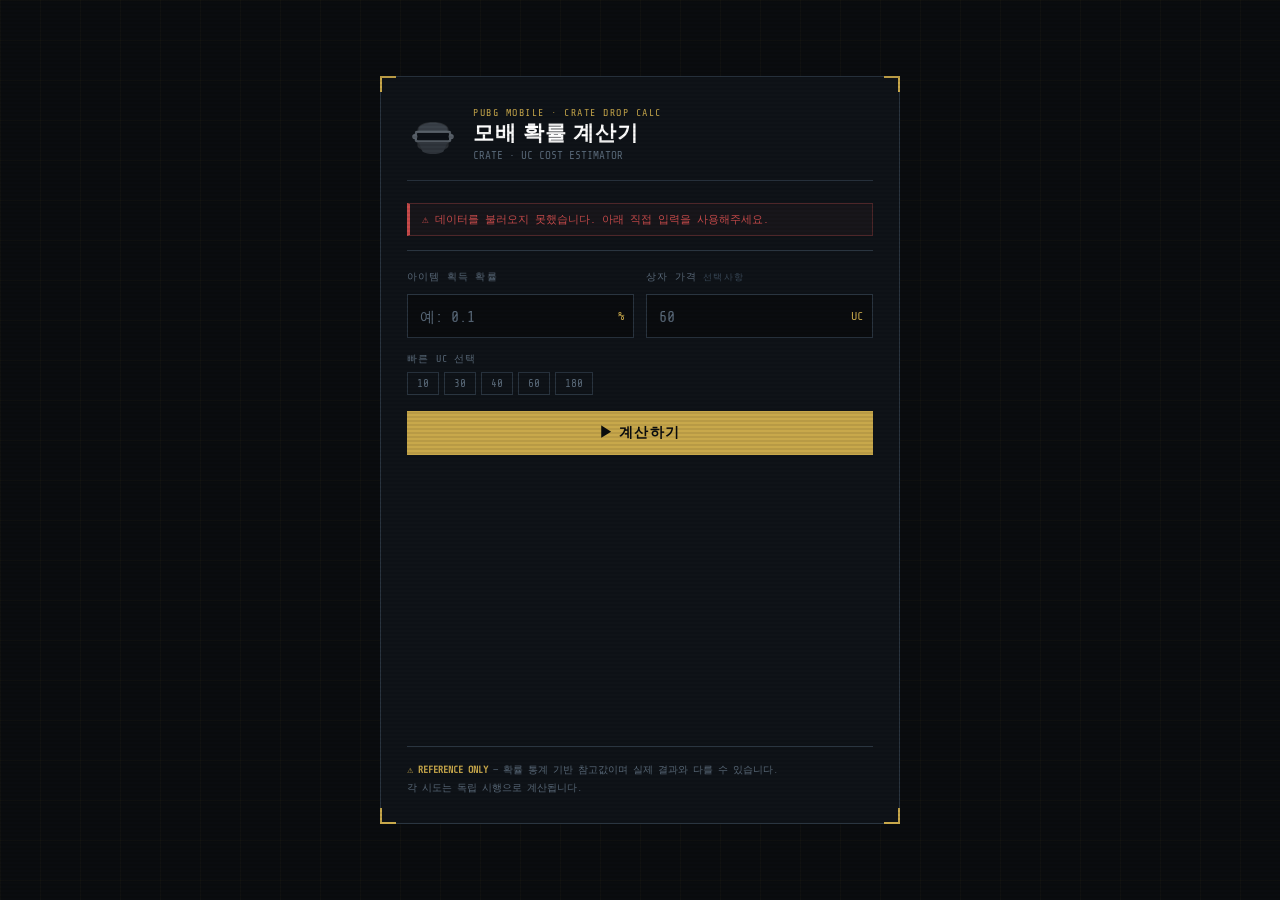
==== commit 7a6f15ff: "Rename index2.html to index.html" ====
--- a/index.html
+++ b/index.html
@@ -1,872 +1,949 @@
 <!DOCTYPE html>
-<html lang="ko" data-theme="dark">
+<html lang="ko">
 <head>
   <meta charset="UTF-8">
   <meta name="viewport" content="width=device-width, initial-scale=1.0">
-  <title>모배 확률표 뷰어</title>
-  <meta property="og:title" content="모배 확률표 뷰어 - PUBG Mobile Crate Drop Rates">
-  <meta property="og:description" content="PUBG Mobile 상자별 아이템 드롭 확률을 한눈에 확인하세요. 등급별 필터, 실시간 시트 연동.">
+  <title>모배 확률 계산기</title>
+  <!-- Open Graph -->
+  <meta property="og:title" content="PUBG INFO - UC 최저가 계산기 & 정보">
+  <meta property="og:description" content="iOS / Android UC 최저가 계산기, 확률 계산기, PUBG 최신 정보를 한곳에서 확인하세요!">
   <meta property="og:image" content="https://wsrv.nl/?url=pbs.twimg.com/media/HD0AyoGb0AAxXjQ.jpg:large&w=1200&h=630&fit=cover">
   <meta property="og:image:width" content="1200">
   <meta property="og:image:height" content="630">
   <meta property="og:url" content="https://pubgmk14.github.io/Main-web/">
   <meta property="og:type" content="website">
-  <meta name="twitter:card" content="summary_large_image">
-  <meta name="description" content="PUBG Mobile 상자별 아이템 드롭 확률을 한눈에 확인하세요. 등급별 필터, 실시간 시트 연동.">
-  <link href="https://fonts.googleapis.com/css2?family=DM+Sans:wght@300;400;500;600;700&family=DM+Mono:wght@400;500&display=swap" rel="stylesheet">
+  <link href="https://fonts.googleapis.com/css2?family=Share+Tech+Mono&family=Rajdhani:wght@400;600;700&display=swap" rel="stylesheet">
   <style>
     :root {
-      --radius-sm: 8px;
-      --radius-md: 12px;
-      --radius-lg: 16px;
-      --accent:    #6c63ff;
-      --accent-lt: #9d97ff;
-      --accent-bg: rgba(108,99,255,.1);
-      --accent-bd: rgba(108,99,255,.28);
-      --red:    #f04e4e;
-      --pink:   #e060a8;
-      --purple: #9660dc;
-      --blue:   #4488e8;
-      --green:  #38b870;
-      --sans:   'DM Sans', sans-serif;
-      --mono:   'DM Mono', monospace;
-      --ease:   cubic-bezier(.4,0,.2,1);
-    }
-    [data-theme="dark"] {
-      --bg:       #0e1117;
-      --surface:  #161b24;
-      --surface2: #1c2333;
-      --surface3: #232d42;
-      --bd:       rgba(255,255,255,.07);
-      --bd2:      rgba(255,255,255,.13);
-      --txt:      #e8edf5;
-      --txt2:     #8892a4;
-      --txt3:     #4e5a6e;
-      --sh:       0 4px 24px rgba(0,0,0,.4);
-      --sh-sm:    0 2px 8px rgba(0,0,0,.3);
-    }
-    [data-theme="light"] {
-      --bg:       #f2f4f8;
-      --surface:  #ffffff;
-      --surface2: #f8f9fc;
-      --surface3: #edf0f7;
-      --bd:       rgba(0,0,0,.07);
-      --bd2:      rgba(0,0,0,.13);
-      --txt:      #111827;
-      --txt2:     #6b7280;
-      --txt3:     #9ca3af;
-      --sh:       0 4px 24px rgba(0,0,0,.08);
-      --sh-sm:    0 2px 8px rgba(0,0,0,.05);
+      --bg:      #0a0c0f;
+      --panel:   #0f1318;
+      --border:  #2a3540;
+      --accent:  #c8a84b;
+      --accent2: #4b8fc8;
+      --text:    #d4dde6;
+      --dim:     #5a6a7a;
+      --danger:  #c84b4b;
+      --green:   #4bc87a;
+      --red:     #e05c5c;
+      --mono:    'Share Tech Mono', monospace;
+      --sans:    'Rajdhani', sans-serif;
     }
     *, *::before, *::after { box-sizing: border-box; margin: 0; padding: 0; }
+
     body {
-      background: var(--bg); color: var(--txt);
-      font-family: var(--sans); min-height: 100vh;
-      transition: background .3s, color .3s;
-    }
-
-    /* ══ LAYOUT ══ */
-    .layout { display: flex; min-height: 100vh; }
-
-    /* ══ SIDEBAR ══ */
-    .sidebar {
-      width: 252px; flex-shrink: 0;
-      background: var(--surface); border-right: 1px solid var(--bd);
-      display: flex; flex-direction: column;
-      position: fixed; top: 0; left: 0; bottom: 0; z-index: 100;
-      transition: transform .25s var(--ease);
-    }
-    .sb-head {
-      padding: 20px 18px 16px;
-      border-bottom: 1px solid var(--bd);
-    }
-    .logo-row { display: flex; align-items: center; gap: 10px; margin-bottom: 3px; }
-    .logo-icon {
-      width: 32px; height: 32px;
-      background: var(--accent-bg); border: 1px solid var(--accent-bd);
-      border-radius: var(--radius-sm);
-      display: flex; align-items: center; justify-content: center; flex-shrink: 0;
-    }
-    .logo-icon svg { width: 16px; height: 16px; color: var(--accent); }
-    .logo-name { font-size: 15px; font-weight: 700; color: var(--txt); letter-spacing: -.02em; }
-    .logo-sub  { font-size: 10px; color: var(--txt3); font-family: var(--mono); letter-spacing: .08em; }
-
-    .sb-search {
+      background: var(--bg);
+      color: var(--text);
+      font-family: var(--sans);
+      min-height: 100vh;
+      display: flex;
+      align-items: center;
+      justify-content: center;
+      padding: 28px 0;
+    }
+    body::before {
+      content: '';
+      position: fixed; inset: 0;
+      background-image:
+        linear-gradient(rgba(200,168,75,.04) 1px, transparent 1px),
+        linear-gradient(90deg, rgba(200,168,75,.04) 1px, transparent 1px);
+      background-size: 40px 40px;
+      pointer-events: none;
+    }
+    body::after {
+      content: '';
+      position: fixed; inset: 0;
+      background: repeating-linear-gradient(0deg, transparent, transparent 2px, rgba(0,0,0,.08) 2px, rgba(0,0,0,.08) 4px);
+      pointer-events: none;
+    }
+
+    .panel {
+      position: relative;
+      width: min(520px, 96vw);
+      background: var(--panel);
+      border: 1px solid var(--border);
+      padding: 30px 26px 26px;
+      animation: fadeIn .5s ease;
+    }
+    .panel::before, .panel::after,
+    .panel .cbl, .panel .cbr {
+      content: '';
+      position: absolute;
+      width: 16px; height: 16px;
+      border-color: var(--accent);
+      border-style: solid;
+    }
+    .panel::before { top:-1px;    left:-1px;   border-width: 2px 0 0 2px; }
+    .panel::after  { top:-1px;    right:-1px;  border-width: 2px 2px 0 0; }
+    .panel .cbl    { bottom:-1px; left:-1px;   border-width: 0 0 2px 2px; }
+    .panel .cbr    { bottom:-1px; right:-1px;  border-width: 0 2px 2px 0; }
+
+    /* ── Header ── */
+    .header {
+      display: flex;
+      align-items: center;
+      gap: 14px;
+      margin-bottom: 22px;
+      padding-bottom: 18px;
+      border-bottom: 1px solid var(--border);
+    }
+    .badge { font-family: var(--mono); font-size: 10px; letter-spacing: .15em; color: var(--accent); margin-bottom: 4px; }
+    h1 { font-size: 21px; font-weight: 700; letter-spacing: .05em; color: #fff; line-height: 1.1; }
+    .sub { font-family: var(--mono); font-size: 11px; color: var(--dim); margin-top: 3px; }
+
+    /* ── Loading ── */
+    .loading-bar {
+      display: flex;
+      align-items: center;
+      gap: 10px;
+      font-family: var(--mono);
+      font-size: 11px;
+      color: var(--accent);
+      padding: 10px 0 14px;
+    }
+    .spinner {
+      width: 14px; height: 14px;
+      border: 2px solid var(--border);
+      border-top-color: var(--accent);
+      border-radius: 50%;
+      animation: spin .7s linear infinite;
+      flex-shrink: 0;
+    }
+    .load-err {
+      font-family: var(--mono);
+      font-size: 11px;
+      color: var(--danger);
+      padding: 8px 12px;
+      border: 1px solid rgba(200,75,75,.3);
+      border-left: 3px solid var(--danger);
+      background: rgba(200,75,75,.05);
+      margin-bottom: 14px;
+      display: none;
+    }
+    .load-err.show { display: block; }
+
+    /* ── Field label ── */
+    .flabel {
+      font-family: var(--mono);
+      font-size: 10px;
+      letter-spacing: .12em;
+      color: var(--dim);
+      text-transform: uppercase;
+      margin-bottom: 7px;
+    }
+
+    /* ── Dropdowns ── */
+    .select-wrap { position: relative; margin-bottom: 14px; }
+    .select-wrap select {
+      width: 100%;
+      background: var(--bg);
+      border: 1px solid var(--border);
+      color: var(--text);
+      font-family: var(--mono);
+      font-size: 12px;
+      padding: 11px 36px 11px 12px;
+      outline: none;
+      appearance: none;
+      -webkit-appearance: none;
+      cursor: pointer;
+      transition: border-color .2s;
+    }
+    .select-wrap select:focus { border-color: var(--accent); }
+    .select-wrap select:disabled { opacity: .35; cursor: not-allowed; }
+    .select-arrow {
+      position: absolute;
+      right: 12px; top: 50%;
+      transform: translateY(-50%);
+      color: var(--accent);
+      pointer-events: none;
+      font-size: 10px;
+    }
+    .select-wrap select option { background: #141a22; }
+
+    /* item option grade color dots */
+    .grade-dot {
+      display: inline-block;
+      width: 7px; height: 7px;
+      border-radius: 50%;
+      margin-right: 4px;
+    }
+
+    /* ── Selected prob display ── */
+    .prob-display {
+      background: var(--bg);
+      border: 1px solid var(--border);
+      border-left: 3px solid var(--accent);
       padding: 10px 14px;
-      border-bottom: 1px solid var(--bd);
-    }
-    .sb-search-inner {
-      display: flex; align-items: center; gap: 7px;
-      background: var(--surface2); border: 1px solid var(--bd);
-      border-radius: var(--radius-sm); padding: 7px 10px;
+      margin-bottom: 14px;
+      display: none;
+      align-items: center;
+      justify-content: space-between;
+      gap: 8px;
+    }
+    .prob-display.show { display: flex; }
+    .prob-left { flex: 1; min-width: 0; }
+    .prob-label { font-family: var(--mono); font-size: 9px; color: var(--dim); letter-spacing: .1em; margin-bottom: 2px; }
+    .prob-item  { font-family: var(--mono); font-size: 11px; color: var(--text); white-space: nowrap; overflow: hidden; text-overflow: ellipsis; }
+    .prob-grade-badge {
+      font-family: var(--mono);
+      font-size: 10px;
+      padding: 2px 7px;
+      border-radius: 2px;
+      flex-shrink: 0;
+    }
+    .prob-val-big { font-family: var(--mono); font-size: 22px; color: var(--accent); flex-shrink: 0; }
+
+    /* ── Manual toggle ── */
+    .manual-toggle {
+      font-family: var(--mono);
+      font-size: 10px;
+      color: var(--dim);
+      text-align: right;
+      margin-bottom: 12px;
+      cursor: pointer;
+      text-decoration: underline;
+      text-underline-offset: 2px;
+      letter-spacing: .05em;
+      user-select: none;
+    }
+    .manual-toggle:hover { color: var(--accent); }
+
+    .manual-section { display: none; }
+    .manual-section.show { display: block; }
+
+    /* ── Text input ── */
+    .input-wrap { position: relative; margin-bottom: 14px; }
+    .input-wrap input {
+      width: 100%;
+      background: var(--bg);
+      border: 1px solid var(--border);
+      color: var(--text);
+      font-family: var(--mono);
+      font-size: 19px;
+      padding: 10px 42px 10px 12px;
+      outline: none;
       transition: border-color .2s;
-    }
-    .sb-search-inner:focus-within { border-color: var(--accent); }
-    .sb-search-inner svg { width: 12px; height: 12px; color: var(--txt3); flex-shrink: 0; }
-    .sb-search-inner input {
-      background: none; border: none; outline: none;
-      font-family: var(--sans); font-size: 12px; color: var(--txt); width: 100%;
-    }
-    .sb-search-inner input::placeholder { color: var(--txt3); }
-
-    /* View toggle inside sidebar */
-    .sb-view-toggle {
-      display: flex; gap: 4px;
-      padding: 10px 14px 6px;
-    }
-    .svt {
-      flex: 1; font-size: 11px; font-family: var(--mono); padding: 6px 0;
-      border: 1px solid var(--bd); border-radius: var(--radius-sm);
-      background: transparent; color: var(--txt3); cursor: pointer;
-      transition: all .15s; text-align: center;
-    }
-    .svt:hover  { color: var(--txt2); border-color: var(--bd2); }
-    .svt.active { background: var(--accent-bg); border-color: var(--accent-bd); color: var(--accent-lt); }
-
-    .sb-list {
-      flex: 1; overflow-y: auto; padding: 4px 0 8px;
-      scrollbar-width: thin; scrollbar-color: var(--bd2) transparent;
-    }
-    .sb-list::-webkit-scrollbar { width: 3px; }
-    .sb-list::-webkit-scrollbar-thumb { background: var(--bd2); border-radius: 3px; }
-
-    .sb-section-lbl {
-      font-size: 9px; color: var(--txt3); font-family: var(--mono);
-      letter-spacing: .12em; text-transform: uppercase;
-      padding: 8px 16px 4px;
-    }
-    .crate-item {
-      display: flex; align-items: center; gap: 8px;
-      padding: 7px 16px; cursor: pointer; transition: background .12s;
-      position: relative;
-    }
-    .crate-item:hover { background: var(--surface2); }
-    .crate-item.active { background: var(--accent-bg); }
-    .crate-item.active::before {
-      content: ''; position: absolute; left: 0; top: 0; bottom: 0;
-      width: 3px; background: var(--accent); border-radius: 0 2px 2px 0;
-    }
-    .ci-name {
-      font-size: 12px; color: var(--txt2); flex: 1;
-      white-space: nowrap; overflow: hidden; text-overflow: ellipsis; line-height: 1.3;
-    }
-    .crate-item.active .ci-name { color: var(--accent-lt); font-weight: 500; }
-    .ci-count { font-size: 10px; font-family: var(--mono); color: var(--txt3); flex-shrink: 0; }
-    .crate-item.active .ci-count { color: var(--accent); }
-
-    .sb-foot {
-      padding: 12px 16px; border-top: 1px solid var(--bd);
-    }
-    .sb-stats { display: flex; justify-content: space-between; }
-    .sbs-item { text-align: center; }
-    .sbs-val { font-size: 17px; font-weight: 700; color: var(--txt); }
-    .sbs-lbl { font-size: 9px; color: var(--txt3); font-family: var(--mono); }
-
-    /* ══ MAIN ══ */
-    .main { flex: 1; margin-left: 252px; display: flex; flex-direction: column; min-height: 100vh; }
-
-    /* ══ TOPBAR ══ */
-    .topbar {
-      background: var(--surface); border-bottom: 1px solid var(--bd);
-      padding: 0 26px; height: 54px;
-      display: flex; align-items: center; justify-content: space-between;
-      position: sticky; top: 0; z-index: 50;
-    }
-    .topbar-l { display: flex; align-items: center; gap: 8px; }
-    .breadcrumb {
-      font-size: 13px; color: var(--txt2);
-      display: flex; align-items: center; gap: 5px;
-    }
-    .breadcrumb .sep { color: var(--txt3); }
-    .breadcrumb .cur { color: var(--txt); font-weight: 500; }
-    .topbar-r { display: flex; align-items: center; gap: 8px; }
-    .live-badge {
-      display: flex; align-items: center; gap: 5px;
-      font-size: 11px; font-family: var(--mono); color: var(--green);
-      background: rgba(56,184,112,.1); border: 1px solid rgba(56,184,112,.2);
-      border-radius: 20px; padding: 4px 10px;
-    }
-    .live-dot {
-      width: 6px; height: 6px; border-radius: 50%; background: var(--green);
-      animation: blink 2s ease infinite;
-    }
-    @keyframes blink { 0%,100%{opacity:1;transform:scale(1)} 50%{opacity:.4;transform:scale(.75)} }
-    .icon-btn {
-      width: 34px; height: 34px; border-radius: var(--radius-sm);
-      border: 1px solid var(--bd2); background: var(--surface2);
-      cursor: pointer; display: flex; align-items: center; justify-content: center;
-      transition: all .15s; color: var(--txt2);
-    }
-    .icon-btn:hover { border-color: var(--accent); color: var(--accent); background: var(--accent-bg); }
-    .icon-btn svg { width: 14px; height: 14px; }
-    .mob-btn { display: none; }
-
-    /* ══ CONTENT ══ */
-    .content { flex: 1; padding: 26px; }
-
-    /* ══ ALL-CRATES GRID VIEW ══ */
-    .all-view { animation: fadeUp .3s var(--ease); }
-    .view-header { margin-bottom: 18px; }
-    .view-title { font-size: 20px; font-weight: 700; color: var(--txt); letter-spacing: -.02em; }
-    .view-sub   { font-size: 12px; color: var(--txt3); font-family: var(--mono); margin-top: 3px; }
-
-    .crate-grid {
+      appearance: textfield;
+      -moz-appearance: textfield;
+    }
+    .input-wrap input::-webkit-inner-spin-button,
+    .input-wrap input::-webkit-outer-spin-button { -webkit-appearance: none; }
+    .input-wrap input:focus { border-color: var(--accent); }
+    .input-wrap input::placeholder { color: var(--dim); font-size: 15px; }
+    .ulabel {
+      position: absolute;
+      right: 10px; top: 50%;
+      transform: translateY(-50%);
+      font-family: var(--mono);
+      font-size: 12px;
+      color: var(--accent);
+      pointer-events: none;
+    }
+
+    /* ── Sep ── */
+    .sep { border: none; border-top: 1px solid var(--border); margin: 4px 0 16px; }
+
+    /* ── Chips ── */
+    .chip-row { display: flex; flex-wrap: wrap; gap: 5px; margin-bottom: 16px; }
+    .chip {
+      font-family: var(--mono);
+      font-size: 11px;
+      padding: 4px 9px;
+      border: 1px solid var(--border);
+      background: transparent;
+      color: var(--dim);
+      cursor: pointer;
+      transition: all .15s;
+    }
+    .chip:hover  { border-color: var(--accent); color: var(--accent); }
+    .chip.active { border-color: var(--accent); background: rgba(200,168,75,.12); color: var(--accent); }
+
+    /* ── Calc btn ── */
+    .calc-btn {
+      width: 100%;
+      background: var(--accent);
+      color: #0a0c0f;
+      border: none;
+      font-family: var(--sans);
+      font-weight: 700;
+      font-size: 14px;
+      letter-spacing: .1em;
+      text-transform: uppercase;
+      padding: 13px;
+      cursor: pointer;
+      transition: background .15s, transform .1s;
+      margin-bottom: 14px;
+    }
+    .calc-btn:hover  { background: #d9bc6e; }
+    .calc-btn:active { transform: scale(.98); }
+    .calc-btn:disabled { opacity: .35; cursor: not-allowed; transform: none; }
+
+    /* ── Error ── */
+    .error-msg { font-family: var(--mono); font-size: 11px; color: var(--danger); margin-bottom: 10px; display: none; }
+    .error-msg.show { display: block; }
+
+    /* ── Results ── */
+    .results {
+      opacity: 0;
+      transform: translateY(6px);
+      transition: opacity .3s, transform .3s;
+    }
+    .results.visible { opacity: 1; transform: none; }
+
+    .res-header {
       display: grid;
-      grid-template-columns: repeat(auto-fill, minmax(230px, 1fr));
-      gap: 10px;
-    }
-    .crate-card {
-      background: var(--surface); border: 1px solid var(--bd);
-      border-radius: var(--radius-md); padding: 15px 16px;
-      cursor: pointer; transition: all .18s var(--ease);
-      position: relative; overflow: hidden;
-    }
-    .crate-card::before {
-      content: ''; position: absolute; left: 0; top: 0; bottom: 0;
-      width: 3px; background: var(--accent-bd); border-radius: 2px 0 0 2px;
-      transition: background .18s;
-    }
-    .crate-card:hover { border-color: var(--accent-bd); transform: translateY(-2px); box-shadow: var(--sh-sm); }
-    .crate-card:hover::before { background: var(--accent); }
-    .cc-name { font-size: 13px; font-weight: 600; color: var(--txt); margin-bottom: 5px; white-space: nowrap; overflow: hidden; text-overflow: ellipsis; }
-    .cc-meta { font-size: 10px; font-family: var(--mono); color: var(--txt3); display: flex; gap: 10px; margin-bottom: 9px; }
-    .cc-meta .hl { color: var(--accent-lt); }
-    .cc-grades { display: flex; flex-wrap: wrap; gap: 4px; }
-    .cc-gtag {
-      font-size: 9px; font-family: var(--mono); padding: 2px 7px;
-      border-radius: 20px; border: 1px solid; font-weight: 500;
-    }
-    .cc-hidden { display: none; }
-
-    /* ══ DETAIL VIEW ══ */
-    .detail-view { animation: fadeUp .3s var(--ease); }
-    @keyframes fadeUp { from { opacity:0; transform:translateY(10px); } to { opacity:1; transform:none; } }
-
-    .detail-head { margin-bottom: 20px; }
-    .detail-eyebrow { font-size: 10px; font-family: var(--mono); color: var(--accent); letter-spacing: .15em; text-transform: uppercase; margin-bottom: 4px; }
-    .detail-title { font-size: 22px; font-weight: 700; color: var(--txt); letter-spacing: -.02em; line-height: 1.2; }
-
-    /* Stat cards */
-    .stat-cards { display: flex; gap: 8px; flex-wrap: wrap; margin-bottom: 20px; }
-    .stat-card {
-      background: var(--surface); border: 1px solid var(--bd);
-      border-radius: var(--radius-md); padding: 13px 16px; flex: 1; min-width: 110px;
-    }
-    .sc-lbl { font-size: 9px; color: var(--txt3); font-family: var(--mono); letter-spacing: .1em; text-transform: uppercase; margin-bottom: 5px; }
-    .sc-val { font-size: 21px; font-weight: 700; color: var(--txt); line-height: 1; }
-    .sc-val span { font-size: 11px; color: var(--txt3); font-weight: 400; margin-left: 2px; }
-
-    /* Grade summary chips — v1 style with total % */
-    .grade-sum-row { display: flex; flex-wrap: wrap; gap: 6px; margin-bottom: 18px; }
-    .gs-chip {
-      display: flex; align-items: center; gap: 7px;
-      font-family: var(--mono); font-size: 11px;
-      padding: 6px 13px; border-radius: 20px; border: 1px solid;
-      cursor: pointer; transition: all .15s; font-weight: 500;
-      user-select: none;
-    }
-    .gs-chip:hover { transform: translateY(-1px); box-shadow: var(--sh-sm); }
-    .gs-chip.selected { box-shadow: 0 0 0 2px var(--accent); }
-    .gs-chip.all { color: var(--txt2); background: var(--surface2); border-color: var(--bd2); }
-    .gs-chip.all.selected { color: var(--txt); }
-    .gs-dot { width: 7px; height: 7px; border-radius: 50%; flex-shrink: 0; }
-    .gs-name { }
-    .gs-pct  { opacity: .75; }
-    .gs-cnt  { opacity: .5; font-size: 9px; }
-
-    /* Filter row */
-    .filter-row { display: flex; gap: 8px; align-items: center; margin-bottom: 12px; flex-wrap: wrap; }
-    .filter-search {
-      display: flex; align-items: center; gap: 7px;
-      background: var(--surface); border: 1px solid var(--bd);
-      border-radius: var(--radius-sm); padding: 8px 11px;
-      flex: 1; min-width: 160px; transition: border-color .2s;
-    }
-    .filter-search:focus-within { border-color: var(--accent); }
-    .filter-search svg { width: 12px; height: 12px; color: var(--txt3); flex-shrink: 0; }
-    .filter-search input {
-      background: none; border: none; outline: none;
-      font-family: var(--sans); font-size: 13px; color: var(--txt); width: 100%;
-    }
-    .filter-search input::placeholder { color: var(--txt3); }
-    .sort-btn {
-      display: flex; align-items: center; gap: 5px;
-      padding: 8px 12px; background: var(--surface); border: 1px solid var(--bd);
-      border-radius: var(--radius-sm); font-family: var(--sans); font-size: 12px;
-      color: var(--txt2); cursor: pointer; transition: all .15s; white-space: nowrap;
-    }
-    .sort-btn:hover { border-color: var(--bd2); color: var(--txt); }
-    .sort-btn.active { border-color: var(--accent-bd); color: var(--accent-lt); background: var(--accent-bg); }
-    .sort-btn svg { width: 11px; height: 11px; }
-
-    /* Table */
-    .table-wrap {
-      background: var(--surface); border: 1px solid var(--bd);
-      border-radius: var(--radius-lg); overflow: hidden; box-shadow: var(--sh-sm);
-    }
-    .t-head {
+      grid-template-columns: 70px 1fr 1fr;
+      margin-bottom: 4px;
+      padding: 0 2px;
+    }
+    .res-header span {
+      font-family: var(--mono);
+      font-size: 9px;
+      letter-spacing: .12em;
+      color: var(--dim);
+      text-transform: uppercase;
+    }
+    .res-header span:nth-child(2),
+    .res-header span:nth-child(3) { text-align: center; }
+
+    .res-row {
       display: grid;
-      grid-template-columns: 40px 1fr 84px 90px 150px 88px;
-      padding: 0 14px; border-bottom: 1px solid var(--bd);
-      background: var(--surface2);
-    }
-    .th {
-      font-size: 9px; font-family: var(--mono); color: var(--txt3);
-      letter-spacing: .1em; text-transform: uppercase; padding: 10px 7px;
-    }
-    .th.r { text-align: right; }
-    .t-row {
-      display: grid;
-      grid-template-columns: 40px 1fr 84px 90px 150px 88px;
-      padding: 0 14px; border-bottom: 1px solid var(--bd);
-      align-items: center; transition: background .12s;
-    }
-    .t-row:last-child { border-bottom: none; }
-    .t-row:hover { background: var(--surface2); }
-    .t-row.hidden { display: none; }
-    .td { padding: 9px 7px; }
-    .td-rank  { font-size: 11px; font-family: var(--mono); color: var(--txt3); }
-    .td-name  { font-size: 13px; color: var(--txt); font-weight: 500; }
-    .grade-pill {
-      display: inline-flex; align-items: center; gap: 4px;
-      font-size: 9px; font-family: var(--mono); font-weight: 500;
-      padding: 3px 8px; border-radius: 20px; border: 1px solid; white-space: nowrap;
-    }
-    .grade-pill-dot { width: 5px; height: 5px; border-radius: 50%; }
-    .td-prob    { text-align: right; }
-    .prob-num   { font-size: 14px; font-weight: 700; color: var(--txt); font-family: var(--mono); }
-    .prob-unit  { font-size: 10px; color: var(--txt3); margin-left: 1px; }
-    .bar-track  { height: 5px; background: var(--surface3); border-radius: 3px; overflow: hidden; }
-    .bar-fill   { height: 100%; border-radius: 3px; transition: width .5s var(--ease); }
-    .td-cumul   { text-align: right; font-size: 11px; font-family: var(--mono); color: var(--txt3); }
-    .t-empty {
-      padding: 36px; text-align: center;
-      font-size: 12px; color: var(--txt3); font-family: var(--mono); display: none;
-    }
-    .t-empty.show { display: block; }
-
-    /* ══ LOADING ══ */
-    .loading-overlay {
-      position: fixed; inset: 0; background: var(--bg);
-      display: flex; align-items: center; justify-content: center;
-      flex-direction: column; gap: 14px; z-index: 9999; transition: opacity .4s;
-    }
-    .loading-overlay.hide { opacity: 0; pointer-events: none; }
-    .spinner {
-      width: 32px; height: 32px; border: 2.5px solid var(--bd2);
-      border-top-color: var(--accent); border-radius: 50%;
-      animation: spin .7s linear infinite;
-    }
-    @keyframes spin { to { transform: rotate(360deg); } }
-    .loading-txt { font-size: 12px; color: var(--txt2); font-family: var(--mono); }
-    .load-err {
-      position: fixed; inset: 0; background: var(--bg);
-      display: none; align-items: center; justify-content: center;
-      flex-direction: column; gap: 10px; z-index: 9999;
-    }
-    .load-err.show { display: flex; }
-    .load-err-txt { font-size: 13px; color: var(--txt2); font-family: var(--mono); text-align: center; max-width: 300px; line-height: 1.7; }
-
-    /* ══ MOBILE ══ */
-    .sb-overlay {
-      display: none; position: fixed; inset: 0;
-      background: rgba(0,0,0,.5); z-index: 99;
-    }
-    @media (max-width: 780px) {
-      .sidebar { transform: translateX(-100%); }
-      .sidebar.open { transform: translateX(0); }
-      .sb-overlay.show { display: block; }
-      .main { margin-left: 0; }
-      .mob-btn { display: flex; }
-      .t-head, .t-row { grid-template-columns: 34px 1fr 72px 80px; }
-      .th:nth-child(5), .td:nth-child(5),
-      .th:nth-child(6), .td:nth-child(6) { display: none; }
-      .content { padding: 14px; }
-      .crate-grid { grid-template-columns: repeat(auto-fill, minmax(160px, 1fr)); }
-    }
+      grid-template-columns: 70px 1fr 1fr;
+      border: 1px solid var(--border);
+      border-left: 3px solid var(--accent2);
+      background: var(--bg);
+      margin-bottom: 6px;
+      overflow: hidden;
+    }
+    .res-row.c-gold  { border-left-color: var(--accent); }
+    .res-row.c-green { border-left-color: var(--green);  }
+    .res-row.c-red   { border-left-color: var(--red);    }
+
+    .res-label {
+      padding: 10px 8px;
+      border-right: 1px solid var(--border);
+      display: flex;
+      flex-direction: column;
+      justify-content: center;
+    }
+    .res-label .pct  { font-family: var(--mono); font-size: 15px; color: #fff; font-weight: 700; line-height: 1; }
+    .res-label .ptag { font-family: var(--mono); font-size: 9px; color: var(--dim); margin-top: 2px; }
+
+    .res-cell {
+      padding: 10px 10px;
+      display: flex;
+      flex-direction: column;
+      justify-content: center;
+      align-items: center;
+      border-right: 1px solid var(--border);
+    }
+    .res-cell:last-child { border-right: none; }
+
+    .cell-val {
+      font-family: var(--mono);
+      font-size: 17px;
+      color: #fff;
+      white-space: nowrap;
+      overflow: hidden;
+      text-overflow: ellipsis;
+      max-width: 100%;
+    }
+    .cell-val .unit  { font-size: 11px; color: var(--dim); margin-left: 2px; }
+    .cell-val .ucsym { font-size: 11px; color: var(--accent); margin-right: 2px; }
+    .cell-sub { font-family: var(--mono); font-size: 9px; color: var(--dim); margin-top: 2px; }
+
+    /* ── 100% note ── */
+    .inf-note {
+      font-family: var(--mono);
+      font-size: 10px;
+      color: var(--dim);
+      background: rgba(224,92,92,.05);
+      border: 1px solid rgba(224,92,92,.18);
+      border-left: 3px solid var(--red);
+      padding: 8px 12px;
+      line-height: 1.8;
+      margin-bottom: 6px;
+      display: none;
+    }
+    .inf-note.show { display: block; }
+    .inf-note b { color: #e8a0a0; }
+
+    /* ── Freshness ── */
+    .freshness {
+      font-family: var(--mono);
+      font-size: 9px;
+      color: var(--dim);
+      margin-bottom: 14px;
+      display: none;
+    }
+    .freshness.show { display: flex; align-items: center; gap: 6px; }
+    .freshness .dot { color: var(--green); }
+    .freshness .cnt { color: var(--accent); }
+
+    /* ── Notice ── */
+    .notice {
+      font-family: var(--mono);
+      font-size: 10px;
+      color: var(--dim);
+      margin-top: 18px;
+      padding-top: 14px;
+      border-top: 1px solid var(--border);
+      line-height: 1.8;
+    }
+    .notice b { color: var(--accent); }
+
+    @media (max-width: 380px) {
+      .res-row    { grid-template-columns: 58px 1fr 1fr; }
+      .res-header { grid-template-columns: 58px 1fr 1fr; }
+      .res-cell   { padding: 8px 6px; }
+      .res-label  { padding: 8px 5px; }
+      .res-label .pct { font-size: 13px; }
+      .cell-val   { font-size: 14px; }
+    }
+
+    @keyframes fadeIn { from { opacity:0; transform:translateY(12px); } to { opacity:1; transform:none; } }
+    @keyframes spin   { to { transform: rotate(360deg); } }
+    @keyframes rowpulse {
+      0%   { box-shadow: 0 0 0 0 rgba(200,168,75,.3); }
+      70%  { box-shadow: 0 0 0 6px rgba(200,168,75,0); }
+      100% { box-shadow: 0 0 0 0 rgba(200,168,75,0); }
+    }
+    .grade-chip {
+      font-family: var(--mono);
+      font-size: 11px;
+      padding: 5px 10px;
+      border: 1px solid var(--border);
+      cursor: pointer;
+      transition: all .15s;
+      display: flex;
+      align-items: center;
+      gap: 5px;
+    }
+    .grade-chip:hover { filter: brightness(1.2); }
+    .grade-chip.active { outline: 2px solid var(--accent); outline-offset: 1px; }
+    .grade-chip .gname { font-weight: 700; }
+    .grade-chip .gpct  { opacity: .8; }
+
+    .res-row.pulse { animation: rowpulse .4s ease; }
   </style>
 </head>
 <body>
-
-<div class="loading-overlay" id="loading">
-  <div class="spinner"></div>
-  <div class="loading-txt">확률 데이터 불러오는 중...</div>
-</div>
-<div class="load-err" id="load-err">
-  <div style="font-size:28px">⚠</div>
-  <div class="load-err-txt">데이터를 불러오지 못했습니다.<br>인터넷 연결 또는 시트 공개 설정을 확인해주세요.</div>
-</div>
-
-<div class="layout">
-
-  <div class="sb-overlay" id="sb-overlay" onclick="closeSB()"></div>
-
-  <!-- SIDEBAR -->
-  <aside class="sidebar" id="sidebar">
-    <div class="sb-head">
-      <div class="logo-row">
-        <div class="logo-icon">
-          <svg viewBox="0 0 24 24" fill="none" stroke="currentColor" stroke-width="1.8">
-            <rect x="3" y="6" width="18" height="12" rx="2"/>
-            <path d="M7 10h10M7 14h6"/>
-          </svg>
-        </div>
-        <div>
-          <div class="logo-name">확률표 뷰어</div>
-        </div>
+<div class="panel">
+  <div class="cbl"></div><div class="cbr"></div>
+
+  <!-- Header -->
+       <div class="header">
+    <svg xmlns="http://www.w3.org/2000/svg" viewBox="0 0 100 100" width="52" height="52" style="flex-shrink:0;">
+      <path d="M 20 40 C 20 20, 80 20, 80 40 L 80 70 C 80 85, 20 85, 20 70 Z" fill="#2a2e33"/>
+      <path d="M 22 40 C 22 22, 78 22, 78 40 L 78 50 C 78 50, 50 60, 22 50 Z" fill="#3b424a"/>
+      <rect x="15" y="42" width="70" height="22" rx="4" fill="#586069"/>
+      <rect x="19" y="46" width="62" height="14" rx="2" fill="#0d1117"/>
+      <path d="M 22 64 L 78 64 L 70 82 C 60 88, 40 88, 30 82 Z" fill="#30363d"/>
+      <circle cx="85" cy="53" r="5" fill="#586069"/>
+      <circle cx="15" cy="53" r="5" fill="#586069"/>
+    </svg>
+    <div>
+      
+      <div class="badge">PUBG MOBILE · CRATE DROP CALC</div>
+      <h1>모배 확률 계산기</h1>
+      <div class="sub">CRATE · UC COST ESTIMATOR</div>
+    </div>
+  </div>
+
+  <!-- Loading -->
+  <div class="loading-bar" id="loading">
+    <div class="spinner"></div>
+    <span>확률 데이터 불러오는 중...</span>
+  </div>
+  <div class="load-err" id="load-err">
+    ⚠ 데이터를 불러오지 못했습니다. 아래 직접 입력을 사용해주세요.
+  </div>
+
+  <!-- Dropdown section -->
+  <div id="dropdown-section" style="display:none">
+
+    <div class="freshness" id="freshness">
+      <span class="dot">●</span>
+      <span>PUBGM 확률표 연동 —</span>
+      <span class="cnt" id="crate-count"></span>
+      <span>개 상자 로드됨</span>
+    </div>
+
+    <div class="flabel">상자 선택</div>
+    <div class="select-wrap">
+      <select id="crate-select" onchange="onCrateChange()">
+        <option value="">— 상자를 선택하세요 —</option>
+      </select>
+      <span class="select-arrow">▼</span>
+    </div>
+
+    <div class="flabel">아이템 선택</div>
+    <div class="select-wrap">
+      <select id="item-select" onchange="onItemChange()" disabled>
+        <option value="">— 상자를 먼저 선택하세요 —</option>
+      </select>
+      <span class="select-arrow">▼</span>
+    </div>
+
+    <!-- 선택 확률 표시 -->
+    <div class="prob-display" id="prob-display">
+      <div class="prob-left">
+        <div class="prob-label">ITEM DROP RATE</div>
+        <div class="prob-item" id="prob-item-name"></div>
       </div>
-      <div class="logo-sub">PUBG MOBILE · CRATE RATES</div>
-    </div>
-
-    <div class="sb-search">
-      <div class="sb-search-inner">
-        <svg viewBox="0 0 20 20" fill="currentColor">
-          <path fill-rule="evenodd" d="M8 4a4 4 0 100 8 4 4 0 000-8zM2 8a6 6 0 1110.89 3.476l4.817 4.817a1 1 0 01-1.414 1.414l-4.816-4.816A6 6 0 012 8z" clip-rule="evenodd"/>
-        </svg>
-        <input type="text" id="sb-search-input" placeholder="상자 검색..." oninput="filterSidebar()">
+      <div class="prob-grade-badge" id="prob-grade-badge"></div>
+      <div class="prob-val-big" id="prob-val-display">—%</div>
+    </div>
+
+    <!-- 등급별 합산 확률 칩 -->
+    <div id="grade-summary" style="display:none;margin-bottom:12px">
+      <div class="flabel" style="margin-bottom:6px">등급별 합산 확률 — 클릭하면 해당 확률로 계산</div>
+      <div id="grade-chips" style="display:flex;flex-wrap:wrap;gap:5px"></div>
+    </div>
+
+    <div class="manual-toggle" onclick="toggleManual()">✏ 직접 입력하기</div>
+  </div>
+
+  <!-- Manual input -->
+  <div class="manual-section" id="manual-section">
+    <div class="manual-toggle" id="back-btn" onclick="toggleManual()" style="display:none">◂ 상자 선택으로 돌아가기</div>
+  </div>
+
+  <div class="sep"></div>
+
+  <!-- 확률 + UC 나란히 -->
+  <div style="display:grid; grid-template-columns:1fr 1fr; gap:12px; margin-bottom:14px;">
+    <div>
+      <div class="flabel" style="display:flex;align-items:center;height:20px;margin-bottom:7px">
+        <span>아이템 획득 확률</span>
       </div>
-    </div>
-
-    <!-- v1 뷰 전환 버튼 -->
-    <div class="sb-view-toggle">
-      <button class="svt active" id="svt-all"    onclick="switchView('all')">전체 목록</button>
-      <button class="svt"        id="svt-detail" onclick="switchView('detail')" id="svt-detail-btn">상자별</button>
-    </div>
-
-    <div class="sb-list" id="sb-list">
-      <div class="sb-section-lbl" id="sb-lbl">로딩 중...</div>
-    </div>
-
-    <div class="sb-foot">
-      <div class="sb-stats">
-        <div class="sbs-item"><div class="sbs-val" id="stat-crates">—</div><div class="sbs-lbl">CRATES</div></div>
-        <div class="sbs-item"><div class="sbs-val" id="stat-items">—</div><div class="sbs-lbl">ITEMS</div></div>
-        <div class="sbs-item"><div class="sbs-val" id="stat-grades">5</div><div class="sbs-lbl">GRADES</div></div>
+      <div class="input-wrap" style="margin-bottom:0">
+        <input type="number" id="probability" placeholder="예: 0.1" min="0.0001" max="100" step="any"
+               onkeydown="if(event.key==='Enter') calculate()">
+        <span class="ulabel">%</span>
       </div>
     </div>
-  </aside>
-
-  <!-- MAIN -->
-  <div class="main">
-    <header class="topbar">
-      <div class="topbar-l">
-        <button class="icon-btn mob-btn" onclick="openSB()">
-          <svg viewBox="0 0 24 24" fill="none" stroke="currentColor" stroke-width="2">
-            <path d="M3 12h18M3 6h18M3 18h18"/>
-          </svg>
-        </button>
-        <div class="breadcrumb" id="breadcrumb">
-          <span>전체 목록</span>
-        </div>
+    <div>
+      <div class="flabel" style="display:flex;align-items:center;height:20px;margin-bottom:7px">
+        <span>상자 가격 <span style="color:#3a4a5a;font-size:9px">선택사항</span></span>
       </div>
-      <div class="topbar-r">
-        <div class="live-badge" id="live-badge" style="display:none">
-          <div class="live-dot"></div>
-          <span id="live-count">0</span>개 로드됨
-        </div>
-        <button class="icon-btn" onclick="toggleTheme()" title="테마 전환">
-          <svg id="ico-dark" viewBox="0 0 24 24" fill="none" stroke="currentColor" stroke-width="1.8">
-            <path d="M21 12.79A9 9 0 1111.21 3 7 7 0 0021 12.79z"/>
-          </svg>
-          <svg id="ico-light" style="display:none" viewBox="0 0 24 24" fill="none" stroke="currentColor" stroke-width="1.8">
-            <circle cx="12" cy="12" r="5"/>
-            <line x1="12" y1="1" x2="12" y2="3"/><line x1="12" y1="21" x2="12" y2="23"/>
-            <line x1="4.22" y1="4.22" x2="5.64" y2="5.64"/><line x1="18.36" y1="18.36" x2="19.78" y2="19.78"/>
-            <line x1="1" y1="12" x2="3" y2="12"/><line x1="21" y1="12" x2="23" y2="12"/>
-            <line x1="4.22" y1="19.78" x2="5.64" y2="18.36"/><line x1="18.36" y1="5.64" x2="19.78" y2="4.22"/>
-          </svg>
-        </button>
+      <div class="input-wrap" style="margin-bottom:0">
+        <input type="number" id="uc-price" placeholder="60" min="1" step="1"
+               onkeydown="if(event.key==='Enter') calculate()"
+               oninput="syncChips()">
+        <span class="ulabel">UC</span>
       </div>
-    </header>
-
-    <div class="content" id="content"></div>
+    </div>
+  </div>
+  <div class="flabel" style="margin-bottom:6px">빠른 UC 선택</div>
+  <div class="chip-row" id="chip-row"></div>
+
+  <button type="button" class="calc-btn" id="calc-btn" onclick="calculate()" disabled>▶ 계산하기</button>
+  <div class="error-msg" id="error">⚠ 올바른 확률을 입력하세요 (0 초과 ~ 100 이하)</div>
+
+  <!-- Results -->
+  <div class="results" id="results">
+    <div class="res-header">
+      <span>구간</span>
+      <span>📦 시도 횟수</span>
+      <span>💸 UC 소비</span>
+    </div>
+    <div class="res-row c-gold" id="row-avg">
+      <div class="res-label"><div class="pct">평균</div><div class="ptag">EXPECTED</div></div>
+      <div class="res-cell"><div class="cell-val" id="val-avg">—<span class="unit">회</span></div><div class="cell-sub">기댓값</div></div>
+      <div class="res-cell" id="uc-avg"><div class="cell-val" style="color:var(--dim);font-size:13px">—</div><div class="cell-sub">가격 미입력</div></div>
+    </div>
+    <div class="res-row" id="row-50">
+      <div class="res-label"><div class="pct">50%</div><div class="ptag">MEDIAN</div></div>
+      <div class="res-cell"><div class="cell-val" id="val-50">—<span class="unit">회</span></div><div class="cell-sub">2번 중 1번</div></div>
+      <div class="res-cell" id="uc-50"><div class="cell-val" style="color:var(--dim);font-size:13px">—</div><div class="cell-sub">가격 미입력</div></div>
+    </div>
+    <div class="res-row c-green" id="row-90">
+      <div class="res-label"><div class="pct">90%</div><div class="ptag">HIGH</div></div>
+      <div class="res-cell"><div class="cell-val" id="val-90">—<span class="unit">회</span></div><div class="cell-sub">10번 중 9번</div></div>
+      <div class="res-cell" id="uc-90"><div class="cell-val" style="color:var(--dim);font-size:13px">—</div><div class="cell-sub">가격 미입력</div></div>
+    </div>
+    <div class="res-row c-red" id="row-99">
+      <div class="res-label"><div class="pct">99%</div><div class="ptag">≈100%</div></div>
+      <div class="res-cell"><div class="cell-val" id="val-99">—<span class="unit">회</span></div><div class="cell-sub">100번 중 99번</div></div>
+      <div class="res-cell" id="uc-99"><div class="cell-val" style="color:var(--dim);font-size:13px">—</div><div class="cell-sub">가격 미입력</div></div>
+    </div>
+    <div class="inf-note" id="inf-note">
+      <b>💡 100%는 왜 없나요?</b><br>
+      확률 게임에서 "반드시 나온다"는 보장은 없어요.<br>
+      99% 행은 <b>저 횟수만큼 열면 100번 중 99번은 이미 나왔을 기준</b>이에요.<br>
+      현실적인 목표치로 참고하세요!
+    </div>
+  </div>
+
+  <div class="notice">
+    <b>⚠ REFERENCE ONLY</b> — 확률 통계 기반 참고값이며 실제 결과와 다를 수 있습니다.<br>
+    각 시도는 독립 시행으로 계산됩니다.
   </div>
 </div>
 
 <script>
   const SHEET_ID = '1K2Q4loa65fnmIWM70UW4BA_bs894VUIBClE6gqUHOMU';
+  // gviz CSV는 인증 없이 공개 시트 전체를 가져옴
   const CSV_URL  = `https://docs.google.com/spreadsheets/d/${SHEET_ID}/gviz/tq?tqx=out:csv&sheet=확률표`;
-
-  const GS = {
-    '레드':  { color:'#f04e4e', bg:'rgba(240,78,78,.13)',  bd:'rgba(240,78,78,.3)'  },
-    '핑크':  { color:'#e060a8', bg:'rgba(224,96,168,.13)', bd:'rgba(224,96,168,.3)' },
-    '퍼플':  { color:'#9660dc', bg:'rgba(150,96,220,.13)', bd:'rgba(150,96,220,.3)' },
-    '블루':  { color:'#4488e8', bg:'rgba(68,136,232,.13)', bd:'rgba(68,136,232,.3)' },
-    '그린':  { color:'#38b870', bg:'rgba(56,184,112,.13)', bd:'rgba(56,184,112,.3)' },
+  const PRESETS = [10, 30, 40, 60, 180];
+
+  // 등급별 색상 매핑
+  const GRADE_COLORS = {
+    '레드':   { bg: 'rgba(220,60,60,.15)',  text: '#e07070', border: 'rgba(220,60,60,.4)'  },
+    '핑크':   { bg: 'rgba(220,100,180,.15)',text: '#e090d0', border: 'rgba(220,100,180,.4)'},
+    '퍼플':   { bg: 'rgba(150,80,220,.15)', text: '#b090e0', border: 'rgba(150,80,220,.4)' },
+    '블루':   { bg: 'rgba(60,120,220,.15)', text: '#70a0e0', border: 'rgba(60,120,220,.4)' },
+    '그린':   { bg: 'rgba(60,180,100,.15)', text: '#70c080', border: 'rgba(60,180,100,.4)' },
   };
-  const GO = ['레드','핑크','퍼플','블루','그린'];
-
-  let sheetData = {}, orderedKeys = [];
-  let currentView  = 'all';   // 'all' | 'detail'
-  let currentCrate = null;
-  let activeGrade  = 'ALL';
-  let sortMode     = 'grade';
-
-  /* ── CSV ── */
+
+  let sheetData    = {};
+  let isManual     = false;
+  let selectedProb = null;
+  function renderChips() {
+    const row = document.getElementById('chip-row');
+    row.innerHTML = '';
+    for (const val of PRESETS) {
+      const btn = document.createElement('button');
+      btn.type = 'button';
+      btn.className = 'chip';
+      btn.textContent = val;
+      btn.onclick = () => setUC(val);
+      row.appendChild(btn);
+    }
+  }
+  let dataLoaded   = false;
+
+  /* ══ CSV 로드 ══ */
   async function loadSheet() {
     try {
-      const r = await fetch(CSV_URL);
-      if (!r.ok) throw new Error();
-      parseSheet(await r.text());
-      onLoaded();
-    } catch(e) {
-      document.getElementById('loading').classList.add('hide');
+      const res = await fetch(CSV_URL);
+      if (!res.ok) throw new Error('fetch failed');
+      const text = await res.text();
+      parseSheet(text);
+      document.getElementById('loading').style.display = 'none';
+      document.getElementById('dropdown-section').style.display = 'block';
+      document.getElementById('freshness').classList.add('show');
+      document.getElementById('crate-count').textContent = Object.keys(sheetData).length;
+      dataLoaded = true;
+    } catch (e) {
+      document.getElementById('loading').style.display = 'none';
       document.getElementById('load-err').classList.add('show');
-    }
-  }
-
+      showManual(true);
+    }
+  }
+
+  /* ══ CSV 파싱 ══
+     로직: A열에서 '아이템 명(KR)' 찾기 → 위 행 = 상자명
+     확률 컬럼은 헤더에서 '확률' 첫 번째 컬럼 사용
+     확률 데이터 없는 상자는 드롭다운 제외
+  ══ */
+  function parseSheet(text) {
+    const rows = csvToRows(text);
+    sheetData  = {};
+    const crateOrder = [];
+
+    // 아이템 명(KR) 헤더 행 인덱스 전부 수집
+    const sections = [];
+    for (let i = 0; i < rows.length; i++) {
+      const c0 = (rows[i][0] || '').toString().trim();
+      if (c0 === '아이템 명(KR)' || c0 === '아이템명(KR)' || c0.includes('아이템 명(KR)')) {
+        // 상자명: 바로 위 행 (비어있으면 더 위로)
+        let nameRow = i - 1;
+        while (nameRow >= 0 && !(rows[nameRow][0] || '').toString().trim()) nameRow--;
+        const rawName = nameRow >= 0 ? (rows[nameRow][0] || '').toString() : '';
+        // 정제: 특수문자, 끝 시간 제거
+        const crateName = rawName
+          .replace(/[■▣□◆◇●◎▷\[\]]/g, '')
+          .replace(/\s*\d{1,2}:\d{2}~?\s*$/, '')
+          .replace(/~\s*$/, '')
+          .replace(/\s+/g, ' ')
+          .trim();
+        if (crateName) sections.push({ crateName, headerRow: i, nameRow });
+      }
+    }
+
+    // 각 섹션 데이터 파싱
+    for (let s = 0; s < sections.length; s++) {
+      const { crateName, headerRow, nameRow } = sections[s];
+      const endRow = s + 1 < sections.length ? sections[s + 1].headerRow - 2 : rows.length;
+
+      // 헤더 컬럼에서 등급/확률 인덱스 찾기
+      const hdr = rows[headerRow].map(c => (c || '').toString().trim());
+      const gradeIdx = hdr.findIndex(h => h.includes('등급'));
+      const probIdx  = hdr.findIndex(h => h === '확률' || h.startsWith('확률'));
+
+      const items = [];
+      for (let r = headerRow + 1; r < endRow; r++) {
+        const row = rows[r];
+        const c0  = (row[0] || '').toString().trim();
+        if (!c0) continue;
+        if (c0 === '총합' || c0.startsWith('*') || /^\d+\./.test(c0)) continue;
+
+        const itemKR = c0;
+        const grade  = gradeIdx !== -1 ? (row[gradeIdx] || '').toString().trim() : '';
+
+        // 확률 파싱: probIdx 우선, 없으면 전체 스캔
+        let probNum = probIdx !== -1
+          ? parseFloat((row[probIdx] || '').toString().replace('%', ''))
+          : NaN;
+
+        if (isNaN(probNum) || probNum <= 0) {
+          for (let ci = 2; ci < row.length; ci++) {
+            const n = parseFloat((row[ci] || '').toString().replace('%', ''));
+            if (!isNaN(n) && n > 0 && n < 100) { probNum = n; break; }
+          }
+        }
+
+        if (isNaN(probNum) || probNum <= 0 || probNum >= 100) continue;
+        items.push({ item: itemKR, grade, prob: probNum });
+      }
+
+      if (items.length === 0) continue; // 확률 데이터 없으면 제외
+
+      // 같은 이름 상자면 B열 날짜 붙이기
+      let key = crateName;
+      if (sheetData[key]) {
+        const bCell = (rows[nameRow] ? (rows[nameRow][1] || rows[nameRow][2] || '') : '').toString();
+        const dateM = bCell.match(/\d{4}-\d{2}-\d{2}/) || bCell.match(/\d{2,4}[.\-]\d{1,2}[.\-]\d{1,2}/);
+        key = dateM ? `${crateName} (${dateM[0]})` : `${crateName} (${crateOrder.filter(k => k === crateName || k.startsWith(crateName + ' (')).length + 1})`;
+      }
+      sheetData[key] = items;
+      crateOrder.push(key);
+    }
+
+    populateCrates(crateOrder.reverse());
+  }
+
+  /* ══ CSV → 2D 배열 (따옴표 처리 포함) ══ */
   function csvToRows(text) {
     const rows = [];
-    for (const line of text.split('\n')) {
-      const cols = []; let cur = '', inQ = false;
+    const lines = text.split('\n');
+    for (const line of lines) {
+      const cols = [];
+      let cur = '', inQ = false;
       for (let i = 0; i < line.length; i++) {
         const ch = line[i];
         if (ch === '"') { inQ = !inQ; continue; }
         if (ch === ',' && !inQ) { cols.push(cur.trim()); cur = ''; continue; }
         cur += ch;
       }
-      cols.push(cur.trim()); rows.push(cols);
+      cols.push(cur.trim());
+      rows.push(cols);
     }
     return rows;
   }
 
-  function parseSheet(text) {
-    const rows = csvToRows(text);
-    sheetData = {}; orderedKeys = [];
-    const secs = [];
-    for (let i = 0; i < rows.length; i++) {
-      const c0 = (rows[i][0]||'').toString().trim();
-      if (c0 === '아이템 명(KR)' || c0 === '아이템명(KR)' || c0.includes('아이템 명(KR)')) {
-        let nr = i - 1;
-        while (nr >= 0 && !(rows[nr][0]||'').toString().trim()) nr--;
-        const raw  = nr >= 0 ? (rows[nr][0]||'').toString() : '';
-        const name = raw.replace(/[■▣□◆◇●◎▷\[\]]/g,'').replace(/\s*\d{1,2}:\d{2}~?\s*$/,'').replace(/~\s*$/,'').replace(/\s+/g,' ').trim();
-        if (name) secs.push({ name, hi: i, nr });
-      }
-    }
-    for (let s = 0; s < secs.length; s++) {
-      const { name, hi, nr } = secs[s];
-      const end = s+1 < secs.length ? secs[s+1].hi - 2 : rows.length;
-      const hdr = rows[hi].map(c=>(c||'').toString().trim());
-      const gi  = hdr.findIndex(h=>h.includes('등급'));
-      const pi  = hdr.findIndex(h=>h==='확률'||h.startsWith('확률'));
-      const items = [];
-      for (let r = hi+1; r < end; r++) {
-        const row = rows[r];
-        const c0  = (row[0]||'').toString().trim();
-        if (!c0 || c0==='총합' || c0.startsWith('*') || /^\d+\./.test(c0)) continue;
-        const grade = gi !== -1 ? (row[gi]||'').toString().trim() : '';
-        let prob = pi !== -1 ? parseFloat((row[pi]||'').toString().replace('%','')) : NaN;
-        if (isNaN(prob)||prob<=0) {
-          for (let ci=2;ci<row.length;ci++) {
-            const n=parseFloat((row[ci]||'').toString().replace('%',''));
-            if(!isNaN(n)&&n>0&&n<100){prob=n;break;}
-          }
-        }
-        if (isNaN(prob)||prob<=0||prob>=100) continue;
-        items.push({ item: c0, grade, prob });
-      }
-      if (!items.length) continue;
-      let key = name;
-      if (sheetData[key]) {
-        const bc=(rows[nr]?(rows[nr][1]||rows[nr][2]||''):'').toString();
-        const dm=bc.match(/\d{4}-\d{2}-\d{2}/)||bc.match(/\d{2,4}[.\-]\d{1,2}[.\-]\d{1,2}/);
-        key=dm?`${name} (${dm[0]})`:`${name} (${orderedKeys.filter(k=>k===name||k.startsWith(name+' (')).length+1})`;
-      }
-      sheetData[key]=items; orderedKeys.push(key);
-    }
-    orderedKeys.reverse();
-  }
-
-  function onLoaded() {
-    document.getElementById('loading').classList.add('hide');
-    const totalItems = orderedKeys.reduce((s,k)=>s+sheetData[k].length,0);
-    document.getElementById('stat-crates').textContent = orderedKeys.length;
-    document.getElementById('stat-items').textContent  = totalItems;
-    document.getElementById('live-count').textContent  = orderedKeys.length;
-    document.getElementById('live-badge').style.display = 'flex';
-    renderSidebar(orderedKeys);
-    renderAllView();
-  }
-
-  /* ── SIDEBAR ── */
-  function renderSidebar(keys) {
-    const list = document.getElementById('sb-list');
-    list.querySelectorAll('.crate-item').forEach(e=>e.remove());
-    document.getElementById('sb-lbl').textContent = `${keys.length}개 상자`;
-    for (const key of keys) {
-      const items = sheetData[key]||[];
-      const d = document.createElement('div');
-      d.className = 'crate-item';
-      d.dataset.key  = key;
-      d.dataset.name = key.toLowerCase();
-      d.innerHTML = `<div class="ci-name">${key}</div><div class="ci-count">${items.length}</div>`;
-      d.onclick = () => { selectCrate(key); closeSB(); };
-      list.appendChild(d);
-    }
-  }
-
-  function filterSidebar() {
-    const q = document.getElementById('sb-search-input').value.toLowerCase();
-    let vis = 0;
-    document.querySelectorAll('.crate-item').forEach(el => {
-      const show = !q || el.dataset.name.includes(q);
-      el.style.display = show ? '' : 'none';
-      if (show) vis++;
+  /* ══ 드롭다운 구성 ══ */
+  function populateCrates(orderedKeys) {
+    const sel = document.getElementById('crate-select');
+    sel.innerHTML = '<option value="">— 상자를 선택하세요 —</option>';
+    for (const crate of orderedKeys) {
+      if (!sheetData[crate] || sheetData[crate].length === 0) continue;
+      const opt = document.createElement('option');
+      opt.value = crate;
+      opt.textContent = crate;
+      sel.appendChild(opt);
+    }
+  }
+
+  function onCrateChange() {
+    const crate   = document.getElementById('crate-select').value;
+    const itemSel = document.getElementById('item-select');
+    itemSel.innerHTML = '<option value="">— 아이템을 선택하세요 —</option>';
+    selectedProb = null;
+    hideProbDisplay();
+    document.getElementById('calc-btn').disabled = true;
+
+    if (!crate) { itemSel.disabled = true; return; }
+
+    const items = sheetData[crate] || [];
+    // 등급 순 정렬: 레드 > 핑크 > 퍼플 > 블루 > 그린 > 기타
+    const gradeOrder = ['레드', '핑크', '퍼플', '블루', '그린'];
+    const sorted = [...items].sort((a, b) => {
+      const ai = gradeOrder.indexOf(a.grade);
+      const bi = gradeOrder.indexOf(b.grade);
+      if (ai === bi) return a.prob - b.prob; // 같은 등급이면 확률 낮은 순
+      return (ai === -1 ? 99 : ai) - (bi === -1 ? 99 : bi);
     });
-    document.getElementById('sb-lbl').textContent = `${vis}개 상자`;
-  }
-
-  /* ── VIEW SWITCH ── */
-  function switchView(v) {
-    currentView = v;
-    document.getElementById('svt-all').classList.toggle('active',    v==='all');
-    document.getElementById('svt-detail').classList.toggle('active', v==='detail');
-    if (v === 'all') {
-      renderAllView();
+
+    for (const { item, grade, prob } of sorted) {
+      const opt = document.createElement('option');
+      opt.value = JSON.stringify({ prob, grade, item });
+      const gradeTag = grade ? `[${grade}] ` : '';
+      opt.textContent = `${gradeTag}${item}  (${prob}%)`;
+      itemSel.appendChild(opt);
+    }
+    itemSel.disabled = false;
+
+    // 등급별 합산 확률 칩 렌더링
+    const gradeSum = {};
+    for (const { grade, prob } of items) {
+      if (!grade) continue;
+      gradeSum[grade] = (gradeSum[grade] || 0) + prob;
+    }
+    const gradeSummaryEl = document.getElementById('grade-summary');
+    const gradeChipsEl   = document.getElementById('grade-chips');
+    gradeChipsEl.innerHTML = '';
+
+    const gradeStyle = {
+      '레드':  { bg:'rgba(220,60,60,.15)',   text:'#e07070', border:'rgba(220,60,60,.5)'   },
+      '핑크':  { bg:'rgba(220,100,180,.15)', text:'#e090d0', border:'rgba(220,100,180,.5)' },
+      '퍼플':  { bg:'rgba(150,80,220,.15)',  text:'#b090e0', border:'rgba(150,80,220,.5)'  },
+      '블루':  { bg:'rgba(60,120,220,.15)',  text:'#70a0e0', border:'rgba(60,120,220,.5)'  },
+      '그린':  { bg:'rgba(60,180,100,.15)',  text:'#70c080', border:'rgba(60,180,100,.5)'  },
+    };
+    const sortedGrades = Object.keys(gradeSum).sort((a,b) =>
+      (gradeOrder.indexOf(a) === -1 ? 99 : gradeOrder.indexOf(a)) -
+      (gradeOrder.indexOf(b) === -1 ? 99 : gradeOrder.indexOf(b))
+    );
+
+    for (const grade of sortedGrades) {
+      const total = Math.round(gradeSum[grade] * 10000) / 10000;
+      const gs = gradeStyle[grade] || { bg:'rgba(100,100,100,.15)', text:'#aaa', border:'rgba(100,100,100,.4)' };
+      const chip = document.createElement('button');
+      chip.type = 'button';
+      chip.className = 'grade-chip';
+      chip.style.cssText = `background:${gs.bg};color:${gs.text};border-color:${gs.border}`;
+      chip.innerHTML = `<span class="gname">${grade}</span><span class="gpct">${total}%</span>`;
+      chip.onclick = () => {
+        document.querySelectorAll('.grade-chip').forEach(c => c.classList.remove('active'));
+        chip.classList.add('active');
+        // 아이템 선택 해제
+        document.getElementById('item-select').value = '';
+        hideProbDisplay();
+        selectedProb = total;
+        document.getElementById('calc-btn').disabled = false;
+        calculate();
+      };
+      gradeChipsEl.appendChild(chip);
+    }
+
+    gradeSummaryEl.style.display = sortedGrades.length ? '' : 'none';
+  }
+
+  function onItemChange() {
+    const sel = document.getElementById('item-select');
+    if (!sel.value) {
+      hideProbDisplay();
+      selectedProb = null;
+      document.getElementById('calc-btn').disabled = true;
+      return;
+    }
+    const { prob, grade, item } = JSON.parse(sel.value);
+    selectedProb = prob;
+    document.querySelectorAll('.grade-chip').forEach(c => c.classList.remove('active'));
+
+    // 확률 표시
+    document.getElementById('prob-val-display').textContent = `${prob}%`;
+    document.getElementById('prob-item-name').textContent   = item;
+
+    // 등급 뱃지 색상
+    const badge = document.getElementById('prob-grade-badge');
+    const gc = GRADE_COLORS[grade];
+    if (gc) {
+      badge.textContent = grade;
+      badge.style.cssText = `background:${gc.bg};color:${gc.text};border:1px solid ${gc.border}`;
     } else {
-      if (currentCrate) renderDetailView(currentCrate);
-      else showPickPrompt();
-    }
-  }
-
-  /* ── ALL VIEW (v1 card grid) ── */
-  function renderAllView() {
-    currentView = 'all';
-    document.getElementById('svt-all').classList.add('active');
-    document.getElementById('svt-detail').classList.remove('active');
-    document.querySelectorAll('.crate-item').forEach(el=>el.classList.remove('active'));
-    document.getElementById('breadcrumb').innerHTML = `<span class="cur">전체 목록</span>`;
-
-    const cards = orderedKeys.map(key => {
-      const items = sheetData[key]||[];
-      const gradeSum = {};
-      let total = 0;
-      for (const {grade,prob} of items) {
-        if (grade) gradeSum[grade]=(gradeSum[grade]||0)+prob;
-        total += prob;
-      }
-      const sortedG = Object.keys(gradeSum).sort((a,b)=>{
-        const ai=GO.indexOf(a),bi=GO.indexOf(b);
-        return (ai===-1?99:ai)-(bi===-1?99:bi);
-      });
-      const tags = sortedG.map(g=>{
-        const gs=GS[g]||{color:'#888',bg:'rgba(128,128,128,.12)',bd:'rgba(128,128,128,.3)'};
-        const pct=Math.round(gradeSum[g]*100)/100;
-        return `<span class="cc-gtag" style="color:${gs.color};background:${gs.bg};border-color:${gs.bd}">${g} ${pct}%</span>`;
-      }).join('');
-
-      const safeKey = key.replace(/'/g,"\\'");
-      return `<div class="crate-card" onclick="selectCrate('${safeKey}')">
-        <div class="cc-name">${key}</div>
-        <div class="cc-meta"><span>아이템 <span class="hl">${items.length}종</span></span><span>합계 <span class="hl">${Math.round(total*100)/100}%</span></span></div>
-        <div class="cc-grades">${tags}</div>
-      </div>`;
-    }).join('');
-
-    document.getElementById('content').innerHTML = `
-      <div class="all-view">
-        <div class="view-header">
-          <div class="view-title">전체 상자 목록</div>
-          <div class="view-sub">${orderedKeys.length}개 상자 · 시트 실시간 연동</div>
-        </div>
-        <div class="crate-grid" id="all-grid">${cards}</div>
-      </div>`;
-  }
-
-  function showPickPrompt() {
-    document.getElementById('content').innerHTML = `
-      <div style="display:flex;align-items:center;justify-content:center;min-height:50vh;flex-direction:column;gap:12px">
-        <div style="width:52px;height:52px;background:var(--accent-bg);border:1px solid var(--accent-bd);border-radius:var(--radius-md);display:flex;align-items:center;justify-content:center">
-          <svg width="22" height="22" viewBox="0 0 24 24" fill="none" stroke="var(--accent)" stroke-width="1.6">
-            <rect x="3" y="6" width="18" height="12" rx="2"/><path d="M7 10h10M7 14h6"/>
-          </svg>
-        </div>
-        <div style="font-size:16px;font-weight:700;color:var(--txt)">상자를 선택하세요</div>
-        <div style="font-size:12px;color:var(--txt3);font-family:var(--mono)">좌측 목록에서 상자를 클릭하거나 전체 목록 탭을 이용하세요</div>
-      </div>`;
-  }
-
-  /* ── SELECT CRATE ── */
-  function selectCrate(key) {
-    currentCrate = key;
-    activeGrade  = 'ALL';
-    sortMode     = 'grade';
-    document.querySelectorAll('.crate-item').forEach(el=>el.classList.toggle('active', el.dataset.key===key));
-    currentView = 'detail';
-    document.getElementById('svt-all').classList.remove('active');
-    document.getElementById('svt-detail').classList.add('active');
-    renderDetailView(key);
-  }
-
-  /* ── DETAIL VIEW (v2 UI) ── */
-  function renderDetailView(key) {
-    const items = sheetData[key]||[];
-    const gradeSum = {}, gradeCnt = {};
-    let total = 0;
-    for (const {grade,prob} of items) {
-      if (grade) { gradeSum[grade]=(gradeSum[grade]||0)+prob; gradeCnt[grade]=(gradeCnt[grade]||0)+1; }
-      total += prob;
-    }
-    const sortedG = Object.keys(gradeSum).sort((a,b)=>{
-      const ai=GO.indexOf(a),bi=GO.indexOf(b);
-      return (ai===-1?99:ai)-(bi===-1?99:bi);
+      badge.textContent = grade || '';
+      badge.style.cssText = '';
+    }
+
+    document.getElementById('prob-display').classList.add('show');
+    document.getElementById('calc-btn').disabled = false;
+  }
+
+  function hideProbDisplay() {
+    document.getElementById('prob-display').classList.remove('show');
+  }
+
+  /* ══ 직접 입력 토글 ══ */
+  function toggleManual() {
+    isManual = !isManual;
+    showManual(isManual);
+  }
+  function showManual(on) {
+    isManual = on;
+    document.getElementById('manual-section').classList.toggle('show', on);
+    const backBtn = document.getElementById('back-btn');
+    if (on) {
+      document.getElementById('calc-btn').disabled = false;
+      if (dataLoaded) backBtn.style.display = 'block';
+    } else {
+      backBtn.style.display = 'none';
+      document.getElementById('calc-btn').disabled = (selectedProb === null);
+    }
+  }
+
+  /* ══ UC ══ */
+  function setUC(val) {
+    document.getElementById('uc-price').value = val;
+    syncChips();
+    if (document.getElementById('results').classList.contains('visible')) calculate();
+  }
+  function syncChips() {
+    const v = parseInt(document.getElementById('uc-price').value);
+    document.querySelectorAll('#chip-row .chip').forEach(c => {
+      c.classList.toggle('active', parseInt(c.textContent) === v);
     });
-
-    // grade summary chips — v1 style (total % + count)
-    const allChip = `<button class="gs-chip all selected" id="gsc-ALL" onclick="setGrade('ALL')">
-      <span class="gs-dot" style="background:var(--txt3)"></span>
-      <span class="gs-name">ALL</span>
-    </button>`;
-    const gradeChips = sortedG.map(g => {
-      const gs  = GS[g]||{color:'#888',bg:'rgba(128,128,128,.12)',bd:'rgba(128,128,128,.3)'};
-      const pct = Math.round(gradeSum[g]*1000)/1000;
-      const cnt = gradeCnt[g]||0;
-      return `<button class="gs-chip" id="gsc-${g}"
-        style="color:${gs.color};background:${gs.bg};border-color:${gs.bd}"
-        onclick="setGrade('${g}')">
-        <span class="gs-dot" style="background:${gs.color}"></span>
-        <span class="gs-name">${g}</span>
-        <span class="gs-pct">${pct}%</span>
-        <span class="gs-cnt">${cnt}종</span>
-      </button>`;
-    }).join('');
-
-    document.getElementById('breadcrumb').innerHTML =
-      `<span style="color:var(--txt3);cursor:pointer" onclick="renderAllView()">전체 목록</span>
-       <span class="sep">›</span>
-       <span class="cur">${key}</span>`;
-
-    document.getElementById('content').innerHTML = `
-      <div class="detail-view">
-        <div class="detail-head">
-          <div class="detail-eyebrow">CRATE DROP RATES</div>
-          <div class="detail-title">${key}</div>
-        </div>
-
-        <div class="stat-cards">
-          <div class="stat-card"><div class="sc-lbl">아이템</div><div class="sc-val">${items.length}<span>종</span></div></div>
-          <div class="stat-card"><div class="sc-lbl">등급</div><div class="sc-val">${sortedG.length}<span>종류</span></div></div>
-          <div class="stat-card"><div class="sc-lbl">확률 합계</div><div class="sc-val">${Math.round(total*100)/100}<span>%</span></div></div>
-          <div class="stat-card"><div class="sc-lbl">최저 확률</div><div class="sc-val">${Math.min(...items.map(i=>i.prob)).toFixed(2)}<span>%</span></div></div>
-        </div>
-
-        <div class="grade-sum-row">${allChip}${gradeChips}</div>
-
-        <div class="filter-row">
-          <div class="filter-search">
-            <svg viewBox="0 0 20 20" fill="currentColor">
-              <path fill-rule="evenodd" d="M8 4a4 4 0 100 8 4 4 0 000-8zM2 8a6 6 0 1110.89 3.476l4.817 4.817a1 1 0 01-1.414 1.414l-4.816-4.816A6 6 0 012 8z" clip-rule="evenodd"/>
-            </svg>
-            <input type="text" placeholder="아이템 이름 검색..." oninput="filterTable()">
-          </div>
-          <button class="sort-btn active" id="sort-grade" onclick="setSort('grade')">
-            <svg viewBox="0 0 24 24" fill="none" stroke="currentColor" stroke-width="2"><path d="M7 16V4m0 0L3 8m4-4l4 4M17 8v12m0 0l4-4m-4 4l-4-4"/></svg>
-            등급순
-          </button>
-          <button class="sort-btn" id="sort-prob" onclick="setSort('prob')">
-            <svg viewBox="0 0 24 24" fill="none" stroke="currentColor" stroke-width="2"><path d="M3 4h13M3 8h9m-9 4h9m5-4v12m0 0l-4-4m4 4l4-4"/></svg>
-            확률순
-          </button>
-        </div>
-
-        <div class="table-wrap">
-          <div class="t-head">
-            <div class="th">#</div>
-            <div class="th">아이템</div>
-            <div class="th">등급</div>
-            <div class="th r">확률</div>
-            <div class="th">비율</div>
-            <div class="th r">누적</div>
-          </div>
-          <div id="t-body"></div>
-          <div class="t-empty" id="t-empty">검색 결과 없음</div>
-        </div>
-      </div>`;
-
-    renderTable(items);
-  }
-
-  function getSorted(items) {
-    return [...items].sort((a,b) => {
-      if (sortMode === 'prob') return b.prob - a.prob;
-      const ai=GO.indexOf(a.grade), bi=GO.indexOf(b.grade);
-      if (ai===bi) return a.prob-b.prob;
-      return (ai===-1?99:ai)-(bi===-1?99:bi);
-    });
-  }
-
-  function renderTable(items) {
-    const sorted  = getSorted(items);
-    const maxProb = Math.max(...items.map(i=>i.prob));
-    const tbody   = document.getElementById('t-body');
-    if (!tbody) return;
-    tbody.innerHTML = '';
-    let cumul = 0;
-    sorted.forEach((item, idx) => {
-      cumul += item.prob;
-      const gs  = GS[item.grade];
-      const pct = maxProb > 0 ? (item.prob/maxProb*100).toFixed(1) : 0;
-      const barColor = gs ? gs.color : '#5a6a7a';
-      const pill = item.grade
-        ? `<span class="grade-pill" style="color:${gs?.color||'#888'};background:${gs?.bg||'rgba(128,128,128,.12)'};border-color:${gs?.bd||'rgba(128,128,128,.3)'}">
-             <span class="grade-pill-dot" style="background:${gs?.color||'#888'}"></span>${item.grade}
-           </span>` : '';
-      const tr = document.createElement('div');
-      tr.className = 't-row';
-      tr.dataset.grade = item.grade;
-      tr.dataset.item  = item.item.toLowerCase();
-      tr.innerHTML = `
-        <div class="td td-rank">${idx+1}</div>
-        <div class="td td-name">${item.item}</div>
-        <div class="td">${pill}</div>
-        <div class="td td-prob"><span class="prob-num">${item.prob}</span><span class="prob-unit">%</span></div>
-        <div class="td"><div class="bar-track"><div class="bar-fill" style="width:${pct}%;background:${barColor}"></div></div></div>
-        <div class="td td-cumul">${Math.round(cumul*1000)/1000}%</div>`;
-      tbody.appendChild(tr);
-    });
-  }
-
-  function setGrade(g) {
-    activeGrade = g;
-    document.querySelectorAll('.gs-chip').forEach(el=>el.classList.remove('selected'));
-    document.getElementById('gsc-'+g)?.classList.add('selected');
-    filterTable();
-  }
-
-  function setSort(mode) {
-    sortMode = mode;
-    document.getElementById('sort-grade')?.classList.toggle('active', mode==='grade');
-    document.getElementById('sort-prob')?.classList.toggle('active',  mode==='prob');
-    if (currentCrate) renderTable(sheetData[currentCrate]||[]);
-    filterTable();
-  }
-
-  function filterTable() {
-    const q = (document.querySelector('.filter-search input')?.value||'').toLowerCase();
-    let vis = 0;
-    document.querySelectorAll('#t-body .t-row').forEach(tr => {
-      const ok = (activeGrade==='ALL'||tr.dataset.grade===activeGrade) && (!q||tr.dataset.item.includes(q));
-      tr.classList.toggle('hidden', !ok);
-      if (ok) vis++;
-    });
-    const empty = document.getElementById('t-empty');
-    if (empty) empty.classList.toggle('show', vis===0);
-  }
-
-  /* ── THEME ── */
-  let dark = true;
-  function toggleTheme() {
-    dark = !dark;
-    document.documentElement.setAttribute('data-theme', dark ? 'dark' : 'light');
-    document.getElementById('ico-dark').style.display  = dark ? '' : 'none';
-    document.getElementById('ico-light').style.display = dark ? 'none' : '';
-  }
-
-  /* ── MOBILE ── */
-  function openSB()  { document.getElementById('sidebar').classList.add('open'); document.getElementById('sb-overlay').classList.add('show'); }
-  function closeSB() { document.getElementById('sidebar').classList.remove('open'); document.getElementById('sb-overlay').classList.remove('show'); }
-
+  }
+
+  /* ══ 계산 ══ */
+  function calculate() {
+    const error   = document.getElementById('error');
+    const results = document.getElementById('results');
+
+    const rawP = isManual
+      ? parseFloat(document.getElementById('probability').value)
+      : selectedProb;
+
+    const p = rawP / 100;
+    if (!rawP || isNaN(p) || p <= 0 || p > 1) {
+      error.classList.add('show');
+      results.classList.remove('visible');
+      return;
+    }
+    error.classList.remove('show');
+
+    const ucPrice = parseFloat(document.getElementById('uc-price').value);
+    const hasUC   = ucPrice > 0 && !isNaN(ucPrice);
+
+    if (p >= 1) {
+      ['avg','50','90','99'].forEach(k => setRow(k, 1, ucPrice, hasUC));
+    } else {
+      setRow('avg', Math.ceil(1 / p),                               ucPrice, hasUC);
+      setRow('50',  Math.ceil(Math.log(0.5)  / Math.log(1 - p)),   ucPrice, hasUC);
+      setRow('90',  Math.ceil(Math.log(0.10) / Math.log(1 - p)),   ucPrice, hasUC);
+      setRow('99',  Math.ceil(Math.log(0.01) / Math.log(1 - p)),   ucPrice, hasUC);
+    }
+
+    document.getElementById('inf-note').classList.add('show');
+    results.classList.add('visible');
+  }
+
+  function setRow(key, count, ucPrice, hasUC) {
+    document.getElementById(`val-${key}`).innerHTML =
+      `${count.toLocaleString()}<span class="unit">회</span>`;
+
+    const ucCell = document.getElementById(`uc-${key}`);
+    if (hasUC) {
+      const total = Math.round(count * ucPrice);
+      ucCell.innerHTML = `
+        <div class="cell-val"><span class="ucsym">UC </span>${total.toLocaleString()}</div>
+        <div class="cell-sub">${ucPrice.toLocaleString()}UC × ${count.toLocaleString()}회</div>`;
+    } else {
+      ucCell.innerHTML = `
+        <div class="cell-val" style="color:var(--dim);font-size:13px">—</div>
+        <div class="cell-sub">가격 미입력</div>`;
+    }
+
+    const row = document.getElementById(`row-${key}`);
+    row.classList.remove('pulse');
+    void row.offsetWidth;
+    row.classList.add('pulse');
+  }
+
+  // 시작
+  renderChips();
   loadSheet();
 </script>
 </body>
